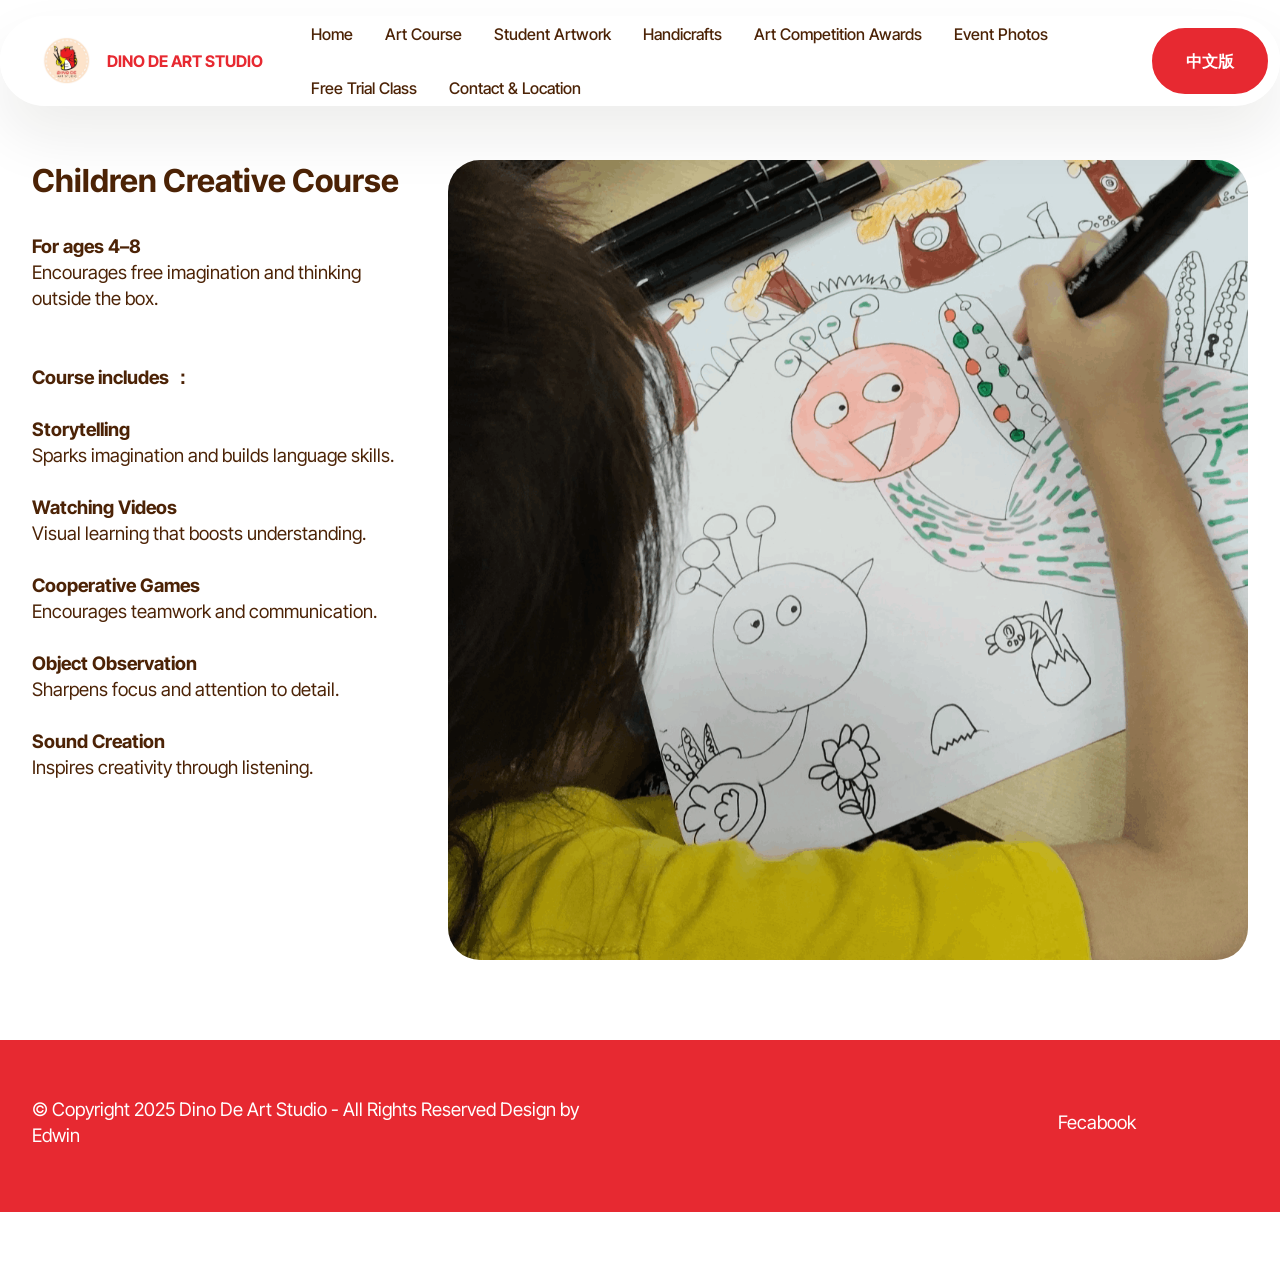
==== page2.html @ 9f0e45cb "create github pages" ====
<!DOCTYPE html>
<html  >
<head>
  <!-- Site made with Mobirise Website Builder v6.1.4, https://mobirise.com -->
  <meta charset="UTF-8">
  <meta http-equiv="X-UA-Compatible" content="IE=edge">
  <meta name="generator" content="Mobirise v6.1.4, mobirise.com">
  <meta name="viewport" content="width=device-width, initial-scale=1, minimum-scale=1">
  <link rel="shortcut icon" href="assets/images/dino-website-2.png" type="image/x-icon">
  <meta name="description" content="">
  
  
  <title>儿童创意课程</title>
  <link rel="stylesheet" href="assets/web/assets/mobirise-icons2/mobirise2.css">
  <link rel="stylesheet" href="assets/bootstrap/css/bootstrap.min.css">
  <link rel="stylesheet" href="assets/animatecss/animate.css">
  <link rel="stylesheet" href="assets/dropdown/css/style.css">
  <link rel="stylesheet" href="assets/theme/css/style.css">
  <link rel="preload" href="https://fonts.googleapis.com/css?family=Inter+Tight:100,200,300,400,500,600,700,800,900,100i,200i,300i,400i,500i,600i,700i,800i,900i&display=swap" as="style" onload="this.onload=null;this.rel='stylesheet'">
  <noscript><link rel="stylesheet" href="https://fonts.googleapis.com/css?family=Inter+Tight:100,200,300,400,500,600,700,800,900,100i,200i,300i,400i,500i,600i,700i,800i,900i&display=swap"></noscript>
  <link rel="preload" as="style" href="assets/mobirise/css/mbr-additional.css?v=9dsQhM"><link rel="stylesheet" href="assets/mobirise/css/mbr-additional.css?v=9dsQhM" type="text/css">

  
  
  
</head>
<body>
  
  <section data-bs-version="5.1" class="menu menu1 cid-uYOA0XHMTv" once="menu" id="menu01-1o">
	

	<nav class="navbar navbar-dropdown navbar-fixed-top navbar-expand-lg">
		<div class="container">
			<div class="navbar-brand">
				<span class="navbar-logo">
					<a href="https://mobiri.se">
						<img src="assets/images/dino-website-2.png" alt="Mobirise Website Builder" style="height: 3rem;">
					</a>
				</span>
				<span class="navbar-caption-wrap"><a class="navbar-caption text-primary display-4">DINO DE ART STUDIO</a></span>
			</div>
			<button class="navbar-toggler" type="button" data-toggle="collapse" data-bs-toggle="collapse" data-target="#navbarSupportedContent" data-bs-target="#navbarSupportedContent" aria-controls="navbarNavAltMarkup" aria-expanded="false" aria-label="Toggle navigation">
				<div class="hamburger">
					<span></span>
					<span></span>
					<span></span>
					<span></span>
				</div>
			</button>
			<div class="collapse navbar-collapse" id="navbarSupportedContent">
				<ul class="navbar-nav nav-dropdown" data-app-modern-menu="true"><li class="nav-item">
						<a class="nav-link link text-warning display-4" href="index.html#header01-1l" aria-expanded="false">Home</a>
					</li><li class="nav-item"><a class="nav-link link text-warning display-4" href="index.html#features04-1">Art Course</a></li><li class="nav-item"><a class="nav-link link text-warning display-4" href="page5.html#gallery05-2y">Student Artwork</a></li><li class="nav-item"><a class="nav-link link text-warning display-4" href="page6.html#gallery05-34">Handicrafts</a></li>
					<li class="nav-item">
						<a class="nav-link link text-warning display-4" href="page7.html#gallery01-3g">Art Competition Awards</a>
					</li><li class="nav-item"><a class="nav-link link text-warning display-4" href="page8.html#gallery05-3v">Event Photos</a></li><li class="nav-item"><a class="nav-link link text-warning display-4" href="index.html#image08-3z">Free Trial Class</a></li><li class="nav-item"><a class="nav-link link text-warning display-4" href="index.html#contacts03-40">Contact &amp; Location</a></li></ul>
				
				<div class="navbar-buttons mbr-section-btn"><a class="btn btn-primary display-4" href="https://edwin0119.github.io/dinodeartstudio/">中文版</a></div>
			</div>
		</div>
	</nav>
</section>

<section data-bs-version="5.1" class="image08 cid-uYZPIRUsSa" id="image08-1p">
  
  
  
  <div class="container">
    <div class="row justify-content-center">
      <div class="col-lg-4">
        <div class="col-12 col-md-12">
          <h5 class="mbr-section-title mbr-fonts-style mt-0 mb-4 display-2"><strong>Children Creative Course</strong></h5>
          <h6 class="mbr-section-subtitle mbr-fonts-style mt-0 mb-4 display-7"><strong>For ages 4–8</strong><div>
</div><div>
</div><div>Encourages free imagination and thinking outside the box.</div><br><br><div><strong>Course includes ：</strong></div><div><strong><br></strong></div><div><strong>Storytelling</strong></div><div>Sparks imagination and builds language skills.</div><div><strong><br></strong></div><div><strong>Watching Videos</strong></div><div>Visual learning that boosts understanding.</div><div><br></div><div><strong>Cooperative Games</strong></div><div>Encourages teamwork and communication.</div><div><strong><br></strong></div><div><strong>Object Observation</strong></div><div>Sharpens focus and attention to detail.</div><div><strong><br></strong></div><div><strong>Sound Creation</strong></div><div>Inspires creativity through listening.</div></h6>
          
        </div>
      </div>
      <div class="col-lg-8 side-features">
        <div class="image-wrapper mb-4">
          <img class="w-100" src="assets/images/3-1080x1080.png" alt="Mobirise Website Builder">
        </div>
      </div>
    </div>
  </div>
</section>

<section data-bs-version="5.1" class="footer2 cid-uZ02fi4xNs" once="footers" id="footer02-3x">
    

    
    

    <div class="container">
        <div class="row">
            <div class="col-12 col-lg-6 center mt-2 mb-3">
                <p class="mbr-fonts-style copyright mb-0 display-7">
                    © Copyright 2025 Dino De Art Studio - All Rights Reserved Design by Edwin</p>
            </div>
            <div class="col-12 col-lg-6 center">
                <div class="row-links mt-2 mb-3">
                    <ul class="row-links-soc">
                        
                        
                        
                        
                    <li class="row-links-soc-item mbr-fonts-style display-7">&nbsp;&nbsp;<a href="https://www.facebook.com/share/1CKaKnSpMi/" class="text-success" target="_blank">Fecabook</a></li><li class="row-links-soc-item mbr-fonts-style display-7"></li><li class="row-links-soc-item mbr-fonts-style display-7"></li><li class="row-links-soc-item mbr-fonts-style display-7"></li></ul>
                </div>
            </div>
        </div>
    </div>
</section><section class="display-7" style="padding: 0;align-items: center;justify-content: center;flex-wrap: wrap;    align-content: center;display: flex;position: relative;height: 4rem;"><a href="https://mobiri.se/4250549" style="flex: 1 1;height: 4rem;position: absolute;width: 100%;z-index: 1;"><img alt="" style="height: 4rem;" src="[data-uri]"></a><p style="margin: 0;text-align: center;" class="display-7">&#8204;</p><a style="z-index:1" href="https://mobirise.com/html-builder.html">HTML Website Generator</a></section><script src="assets/bootstrap/js/bootstrap.bundle.min.js"></script>  <script src="assets/smoothscroll/smooth-scroll.js"></script>  <script src="assets/ytplayer/index.js"></script>  <script src="assets/dropdown/js/navbar-dropdown.js"></script>  <script src="assets/theme/js/script.js"></script>  
  
  
 <div id="scrollToTop" class="scrollToTop mbr-arrow-up"><a style="text-align: center;"><i class="mbr-arrow-up-icon mbr-arrow-up-icon-cm cm-icon cm-icon-smallarrow-up"></i></a></div>
    <input name="animation" type="hidden">
  </body>
</html>
---- assets/web/assets/mobirise-icons2/mobirise2.css ----
@font-face {
  font-family: 'Moririse2';
  font-display: swap;
  src:  url('mobirise2.eot?f2bix4');
  src:  url('mobirise2.eot?f2bix4#iefix') format('embedded-opentype'),
    url('mobirise2.ttf?f2bix4') format('truetype'),
    url('mobirise2.woff?f2bix4') format('woff'),
    url('mobirise2.svg?f2bix4#mobirise2') format('svg');
  font-weight: normal;
  font-style: normal;
}

[class^="mobi-"], [class*=" mobi-"] {
  /* use !important to prevent issues with browser extensions that change fonts */
  font-family: 'Moririse2' !important;
  speak: none;
  font-style: normal;
  font-weight: normal;
  font-variant: normal;
  text-transform: none;
  line-height: 1;

  /* Better Font Rendering =========== */
  -webkit-font-smoothing: antialiased;
  -moz-osx-font-smoothing: grayscale;
}

.mobi-mbri-add-submenu:before {
  content: "\e900";
}
.mobi-mbri-alert:before {
  content: "\e901";
}
.mobi-mbri-align-center:before {
  content: "\e902";
}
.mobi-mbri-align-justify:before {
  content: "\e903";
}
.mobi-mbri-align-left:before {
  content: "\e904";
}
.mobi-mbri-align-right:before {
  content: "\e905";
}
.mobi-mbri-android:before {
  content: "\e906";
}
.mobi-mbri-apple:before {
  content: "\e907";
}
.mobi-mbri-arrow-down:before {
  content: "\e908";
}
.mobi-mbri-arrow-next:before {
  content: "\e909";
}
.mobi-mbri-arrow-prev:before {
  content: "\e90a";
}
.mobi-mbri-arrow-up:before {
  content: "\e90b";
}
.mobi-mbri-bold:before {
  content: "\e90c";
}
.mobi-mbri-bookmark:before {
  content: "\e90d";
}
.mobi-mbri-bootstrap:before {
  content: "\e90e";
}
.mobi-mbri-briefcase:before {
  content: "\e90f";
}
.mobi-mbri-browse:before {
  content: "\e910";
}
.mobi-mbri-bulleted-list:before {
  content: "\e911";
}
.mobi-mbri-calendar:before {
  content: "\e912";
}
.mobi-mbri-camera:before {
  content: "\e913";
}
.mobi-mbri-cart-add:before {
  content: "\e914";
}
.mobi-mbri-cart-full:before {
  content: "\e915";
}
.mobi-mbri-cash:before {
  content: "\e916";
}
.mobi-mbri-change-style:before {
  content: "\e917";
}
.mobi-mbri-chat:before {
  content: "\e918";
}
.mobi-mbri-clock:before {
  content: "\e919";
}
.mobi-mbri-close:before {
  content: "\e91a";
}
.mobi-mbri-cloud:before {
  content: "\e91b";
}
.mobi-mbri-code:before {
  content: "\e91c";
}
.mobi-mbri-contact-form:before {
  content: "\e91d";
}
.mobi-mbri-credit-card:before {
  content: "\e91e";
}
.mobi-mbri-cursor-click:before {
  content: "\e91f";
}
.mobi-mbri-cust-feedback:before {
  content: "\e920";
}
.mobi-mbri-database:before {
  content: "\e921";
}
.mobi-mbri-delivery:before {
  content: "\e922";
}
.mobi-mbri-desktop:before {
  content: "\e923";
}
.mobi-mbri-devices:before {
  content: "\e924";
}
.mobi-mbri-down:before {
  content: "\e925";
}
.mobi-mbri-download-2:before {
  content: "\e926";
}
.mobi-mbri-download:before {
  content: "\e927";
}
.mobi-mbri-drag-n-drop-2:before {
  content: "\e928";
}
.mobi-mbri-drag-n-drop:before {
  content: "\e929";
}
.mobi-mbri-edit-2:before {
  content: "\e92a";
}
.mobi-mbri-edit:before {
  content: "\e92b";
}
.mobi-mbri-error:before {
  content: "\e92c";
}
.mobi-mbri-extension:before {
  content: "\e92d";
}
.mobi-mbri-features:before {
  content: "\e92e";
}
.mobi-mbri-file:before {
  content: "\e92f";
}
.mobi-mbri-flag:before {
  content: "\e930";
}
.mobi-mbri-folder:before {
  content: "\e931";
}
.mobi-mbri-gift:before {
  content: "\e932";
}
.mobi-mbri-github:before {
  content: "\e933";
}
.mobi-mbri-globe-2:before {
  content: "\e934";
}
.mobi-mbri-globe:before {
  content: "\e935";
}
.mobi-mbri-growing-chart:before {
  content: "\e936";
}
.mobi-mbri-hearth:before {
  content: "\e937";
}
.mobi-mbri-help:before {
  content: "\e938";
}
.mobi-mbri-home:before {
  content: "\e939";
}
.mobi-mbri-hot-cup:before {
  content: "\e93a";
}
.mobi-mbri-idea:before {
  content: "\e93b";
}
.mobi-mbri-image-gallery:before {
  content: "\e93c";
}
.mobi-mbri-image-slider:before {
  content: "\e93d";
}
.mobi-mbri-info:before {
  content: "\e93e";
}
.mobi-mbri-italic:before {
  content: "\e93f";
}
.mobi-mbri-key:before {
  content: "\e940";
}
.mobi-mbri-laptop:before {
  content: "\e941";
}
.mobi-mbri-layers:before {
  content: "\e942";
}
.mobi-mbri-left-right:before {
  content: "\e943";
}
.mobi-mbri-left:before {
  content: "\e944";
}
.mobi-mbri-letter:before {
  content: "\e945";
}
.mobi-mbri-like:before {
  content: "\e946";
}
.mobi-mbri-link:before {
  content: "\e947";
}
.mobi-mbri-lock:before {
  content: "\e948";
}
.mobi-mbri-login:before {
  content: "\e949";
}
.mobi-mbri-logout:before {
  content: "\e94a";
}
.mobi-mbri-magic-stick:before {
  content: "\e94b";
}
.mobi-mbri-map-pin:before {
  content: "\e94c";
}
.mobi-mbri-menu:before {
  content: "\e94d";
}
.mobi-mbri-mobile-2:before {
  content: "\e94e";
}
.mobi-mbri-mobile-horizontal:before {
  content: "\e94f";
}
.mobi-mbri-mobile:before {
  content: "\e950";
}
.mobi-mbri-mobirise:before {
  content: "\e951";
}
.mobi-mbri-more-horizontal:before {
  content: "\e952";
}
.mobi-mbri-more-vertical:before {
  content: "\e953";
}
.mobi-mbri-music:before {
  content: "\e954";
}
.mobi-mbri-new-file:before {
  content: "\e955";
}
.mobi-mbri-numbered-list:before {
  content: "\e956";
}
.mobi-mbri-opened-folder:before {
  content: "\e957";
}
.mobi-mbri-pages:before {
  content: "\e958";
}
.mobi-mbri-paper-plane:before {
  content: "\e959";
}
.mobi-mbri-paperclip:before {
  content: "\e95a";
}
.mobi-mbri-phone:before {
  content: "\e95b";
}
.mobi-mbri-photo:before {
  content: "\e95c";
}
.mobi-mbri-photos:before {
  content: "\e95d";
}
.mobi-mbri-pin:before {
  content: "\e95e";
}
.mobi-mbri-play:before {
  content: "\e95f";
}
.mobi-mbri-plus:before {
  content: "\e960";
}
.mobi-mbri-preview:before {
  content: "\e961";
}
.mobi-mbri-print:before {
  content: "\e962";
}
.mobi-mbri-protect:before {
  content: "\e963";
}
.mobi-mbri-question:before {
  content: "\e964";
}
.mobi-mbri-quote-left:before {
  content: "\e965";
}
.mobi-mbri-quote-right:before {
  content: "\e966";
}
.mobi-mbri-redo:before {
  content: "\e967";
}
.mobi-mbri-refresh:before {
  content: "\e968";
}
.mobi-mbri-responsive-2:before {
  content: "\e969";
}
.mobi-mbri-responsive:before {
  content: "\e96a";
}
.mobi-mbri-right:before {
  content: "\e96b";
}
.mobi-mbri-rocket:before {
  content: "\e96c";
}
.mobi-mbri-sad-face:before {
  content: "\e96d";
}
.mobi-mbri-sale:before {
  content: "\e96e";
}
.mobi-mbri-save:before {
  content: "\e96f";
}
.mobi-mbri-search:before {
  content: "\e970";
}
.mobi-mbri-setting-2:before {
  content: "\e971";
}
.mobi-mbri-setting-3:before {
  content: "\e972";
}
.mobi-mbri-setting:before {
  content: "\e973";
}
.mobi-mbri-share:before {
  content: "\e974";
}
.mobi-mbri-shopping-bag:before {
  content: "\e975";
}
.mobi-mbri-shopping-basket:before {
  content: "\e976";
}
.mobi-mbri-shopping-cart:before {
  content: "\e977";
}
.mobi-mbri-sites:before {
  content: "\e978";
}
.mobi-mbri-smile-face:before {
  content: "\e979";
}
.mobi-mbri-speed:before {
  content: "\e97a";
}
.mobi-mbri-star:before {
  content: "\e97b";
}
.mobi-mbri-success:before {
  content: "\e97c";
}
.mobi-mbri-sun:before {
  content: "\e97d";
}
.mobi-mbri-sun2:before {
  content: "\e97e";
}
.mobi-mbri-tablet-vertical:before {
  content: "\e97f";
}
.mobi-mbri-tablet:before {
  content: "\e980";
}
.mobi-mbri-target:before {
  content: "\e981";
}
.mobi-mbri-timer:before {
  content: "\e982";
}
.mobi-mbri-to-ftp:before {
  content: "\e983";
}
.mobi-mbri-to-local-drive:before {
  content: "\e984";
}
.mobi-mbri-touch-swipe:before {
  content: "\e985";
}
.mobi-mbri-touch:before {
  content: "\e986";
}
.mobi-mbri-trash:before {
  content: "\e987";
}
.mobi-mbri-underline:before {
  content: "\e988";
}
.mobi-mbri-undo:before {
  content: "\e989";
}
.mobi-mbri-unlink:before {
  content: "\e98a";
}
.mobi-mbri-unlock:before {
  content: "\e98b";
}
.mobi-mbri-up-down:before {
  content: "\e98c";
}
.mobi-mbri-up:before {
  content: "\e98d";
}
.mobi-mbri-update:before {
  content: "\e98e";
}
.mobi-mbri-upload-2:before {
  content: "\e98f";
}
.mobi-mbri-upload:before {
  content: "\e990";
}
.mobi-mbri-user-2:before {
  content: "\e991";
}
.mobi-mbri-user:before {
  content: "\e992";
}
.mobi-mbri-users:before {
  content: "\e993";
}
.mobi-mbri-video-play:before {
  content: "\e994";
}
.mobi-mbri-video:before {
  content: "\e995";
}
.mobi-mbri-watch:before {
  content: "\e996";
}
.mobi-mbri-website-theme-2:before {
  content: "\e997";
}
.mobi-mbri-website-theme:before {
  content: "\e998";
}
.mobi-mbri-wifi:before {
  content: "\e999";
}
.mobi-mbri-windows:before {
  content: "\e99a";
}
.mobi-mbri-zoom-in:before {
  content: "\e99b";
}
.mobi-mbri-zoom-out:before {
  content: "\e99c";
}
---- assets/dropdown/css/style.css ----
.navbar-dropdown {
  left: 0;
  padding: 0;
  position: absolute;
  right: 0;
  top: 0;
  transition: all 0.45s ease;
  z-index: 1030;
  background: #282828; }
  .navbar-dropdown .navbar-logo {
    margin-right: 0.8rem;
    transition: margin 0.3s ease-in-out;
    vertical-align: middle; }
    .navbar-dropdown .navbar-logo img {
      height: 3.125rem;
      transition: all 0.3s ease-in-out; }
    .navbar-dropdown .navbar-logo.mbr-iconfont {
      font-size: 3.125rem;
      line-height: 3.125rem; }
  .navbar-dropdown .navbar-caption {
    font-weight: 700;
    white-space: normal;
    vertical-align: -4px;
    line-height: 3.125rem !important; }
    .navbar-dropdown .navbar-caption, .navbar-dropdown .navbar-caption:hover {
      color: inherit;
      text-decoration: none; }
  .navbar-dropdown .mbr-iconfont + .navbar-caption {
    vertical-align: -1px; }
  .navbar-dropdown.navbar-fixed-top {
    position: fixed; }
  .navbar-dropdown .navbar-brand span {
    vertical-align: -4px; }
  .navbar-dropdown.bg-color.transparent {
    background: none; }
  .navbar-dropdown.navbar-short .navbar-brand {
    padding: 0.625rem 0; }
    .navbar-dropdown.navbar-short .navbar-brand span {
      vertical-align: -1px; }
  .navbar-dropdown.navbar-short .navbar-caption {
    line-height: 2.375rem !important;
    vertical-align: -2px; }
  .navbar-dropdown.navbar-short .navbar-logo {
    margin-right: 0.5rem; }
    .navbar-dropdown.navbar-short .navbar-logo img {
      height: 2.375rem; }
    .navbar-dropdown.navbar-short .navbar-logo.mbr-iconfont {
      font-size: 2.375rem;
      line-height: 2.375rem; }
  .navbar-dropdown.navbar-short .mbr-table-cell {
    height: 3.625rem; }
  .navbar-dropdown .navbar-close {
    left: 0.6875rem;
    position: fixed;
    top: 0.75rem;
    z-index: 1000; }
  .navbar-dropdown .hamburger-icon {
    content: "";
    display: inline-block;
    vertical-align: middle;
    width: 16px;
    -webkit-box-shadow: 0 -6px 0 1px #282828,0 0 0 1px #282828,0 6px 0 1px #282828;
    -moz-box-shadow: 0 -6px 0 1px #282828,0 0 0 1px #282828,0 6px 0 1px #282828;
    box-shadow: 0 -6px 0 1px #282828,0 0 0 1px #282828,0 6px 0 1px #282828; }

.dropdown-menu .dropdown-toggle[data-toggle="dropdown-submenu"]::after {
  border-bottom: 0.35em solid transparent;
  border-left: 0.35em solid;
  border-right: 0;
  border-top: 0.35em solid transparent;
  margin-left: 0.3rem; }

.dropdown-menu .dropdown-item:focus {
  outline: 0; }

.nav-dropdown {
  font-size: 0.75rem;
  font-weight: 500;
  height: auto !important; }
  .nav-dropdown .nav-btn {
    padding-left: 1rem; }
  .nav-dropdown .link {
    margin: .667em 1.667em;
    font-weight: 500;
    padding: 0;
    transition: color .2s ease-in-out; }
    .nav-dropdown .link.dropdown-toggle {
      margin-right: 2.583em; }
      .nav-dropdown .link.dropdown-toggle::after {
        margin-left: .25rem;
        border-top: 0.35em solid;
        border-right: 0.35em solid transparent;
        border-left: 0.35em solid transparent;
        border-bottom: 0; }
      .nav-dropdown .link.dropdown-toggle[aria-expanded="true"] {
        margin: 0;
        padding: 0.667em 3.263em  0.667em 1.667em; }
  .nav-dropdown .link::after,
  .nav-dropdown .dropdown-item::after {
    color: inherit; }
  .nav-dropdown .btn {
    font-size: 0.75rem;
    font-weight: 700;
    letter-spacing: 0;
    margin-bottom: 0;
    padding-left: 1.25rem;
    padding-right: 1.25rem; }
  .nav-dropdown .dropdown-menu {
    border-radius: 0;
    border: 0;
    left: 0;
    margin: 0;
    padding-bottom: 1.25rem;
    padding-top: 1.25rem;
    position: relative; }
  .nav-dropdown .dropdown-submenu {
    margin-left: 0.125rem;
    top: 0; }
  .nav-dropdown .dropdown-item {
    font-weight: 500;
    line-height: 2;
    padding: 0.3846em 4.615em 0.3846em 1.5385em;
    position: relative;
    transition: color .2s ease-in-out, background-color .2s ease-in-out; }
    .nav-dropdown .dropdown-item::after {
      margin-top: -0.3077em;
      position: absolute;
      right: 1.1538em;
      top: 50%; }
    .nav-dropdown .dropdown-item:focus, .nav-dropdown .dropdown-item:hover {
      background: none; }

@media (max-width: 767px) {
  .nav-dropdown.navbar-toggleable-sm {
    bottom: 0;
    display: none;
    left: 0;
    overflow-x: hidden;
    position: fixed;
    top: 0;
    transform: translateX(-100%);
    -ms-transform: translateX(-100%);
    -webkit-transform: translateX(-100%);
    width: 18.75rem;
    z-index: 999; } }
.nav-dropdown.navbar-toggleable-xl {
  bottom: 0;
  display: none;
  left: 0;
  overflow-x: hidden;
  position: fixed;
  top: 0;
  transform: translateX(-100%);
  -ms-transform: translateX(-100%);
  -webkit-transform: translateX(-100%);
  width: 18.75rem;
  z-index: 999; }

.nav-dropdown-sm {
  display: block !important;
  overflow-x: hidden;
  overflow: auto;
  padding-top: 3.875rem; }
  .nav-dropdown-sm::after {
    content: "";
    display: block;
    height: 3rem;
    width: 100%; }
  .nav-dropdown-sm.collapse.in ~ .navbar-close {
    display: block !important; }
  .nav-dropdown-sm.collapsing, .nav-dropdown-sm.collapse.in {
    transform: translateX(0);
    -ms-transform: translateX(0);
    -webkit-transform: translateX(0);
    transition: all 0.25s ease-out;
    -webkit-transition: all 0.25s ease-out;
    background: #282828; }
  .nav-dropdown-sm.collapsing[aria-expanded="false"] {
    transform: translateX(-100%);
    -ms-transform: translateX(-100%);
    -webkit-transform: translateX(-100%); }
  .nav-dropdown-sm .nav-item {
    display: block;
    margin-left: 0 !important;
    padding-left: 0; }
  .nav-dropdown-sm .link,
  .nav-dropdown-sm .dropdown-item {
    border-top: 1px dotted rgba(255, 255, 255, 0.1);
    font-size: 0.8125rem;
    line-height: 1.6;
    margin: 0 !important;
    padding: 0.875rem 2.4rem 0.875rem 1.5625rem !important;
    position: relative;
    white-space: normal; }
    .nav-dropdown-sm .link:focus, .nav-dropdown-sm .link:hover,
    .nav-dropdown-sm .dropdown-item:focus,
    .nav-dropdown-sm .dropdown-item:hover {
      background: rgba(0, 0, 0, 0.2) !important;
      color: #c0a375; }
  .nav-dropdown-sm .nav-btn {
    position: relative;
    padding: 1.5625rem 1.5625rem 0 1.5625rem; }
    .nav-dropdown-sm .nav-btn::before {
      border-top: 1px dotted rgba(255, 255, 255, 0.1);
      content: "";
      left: 0;
      position: absolute;
      top: 0;
      width: 100%; }
    .nav-dropdown-sm .nav-btn + .nav-btn {
      padding-top: 0.625rem; }
      .nav-dropdown-sm .nav-btn + .nav-btn::before {
        display: none; }
  .nav-dropdown-sm .btn {
    padding: 0.625rem 0; }
  .nav-dropdown-sm .dropdown-toggle[data-toggle="dropdown-submenu"]::after {
    margin-left: .25rem;
    border-top: 0.35em solid;
    border-right: 0.35em solid transparent;
    border-left: 0.35em solid transparent;
    border-bottom: 0; }
  .nav-dropdown-sm .dropdown-toggle[data-toggle="dropdown-submenu"][aria-expanded="true"]::after {
    border-top: 0;
    border-right: 0.35em solid transparent;
    border-left: 0.35em solid transparent;
    border-bottom: 0.35em solid; }
  .nav-dropdown-sm .dropdown-menu {
    margin: 0;
    padding: 0;
    position: relative;
    top: 0;
    left: 0;
    width: 100%;
    border: 0;
    float: none;
    border-radius: 0;
    background: none; }
  .nav-dropdown-sm .dropdown-submenu {
    left: 100%;
    margin-left: 0.125rem;
    margin-top: -1.25rem;
    top: 0; }

.navbar-toggleable-sm .nav-dropdown .dropdown-menu {
  position: absolute; }

.navbar-toggleable-sm .nav-dropdown .dropdown-submenu {
  left: 100%;
  margin-left: 0.125rem;
  margin-top: -1.25rem;
  top: 0; }

.navbar-toggleable-sm.opened .nav-dropdown .dropdown-menu {
  position: relative; }

.navbar-toggleable-sm.opened .nav-dropdown .dropdown-submenu {
  left: 0;
  margin-left: 00rem;
  margin-top: 0rem;
  top: 0; }

.is-builder .nav-dropdown.collapsing {
  transition: none !important; }
---- assets/theme/css/style.css ----
@charset "UTF-8";
section {
  background-color: #ffffff;
}

body {
  font-style: normal;
  line-height: 1.5;
  font-weight: 400;
  color: #232323;
  position: relative;
}

button {
  background-color: transparent;
  border-color: transparent;
}

.embla__button,
.carousel-control {
  background-color: #edefea !important;
  opacity: 0.8 !important;
  color: #464845 !important;
  border-color: #edefea !important;
}

.carousel .close,
.modalWindow .close {
  background-color: #edefea !important;
  color: #464845 !important;
  border-color: #edefea !important;
  opacity: 0.8 !important;
}

.carousel .close:hover,
.modalWindow .close:hover {
  opacity: 1 !important;
}

.carousel-indicators li {
  background-color: #edefea !important;
  border: 2px solid #464845 !important;
}

.carousel-indicators li:hover,
.carousel-indicators li:active {
  opacity: 0.8 !important;
}

.embla__button:hover,
.carousel-control:hover {
  background-color: #edefea !important;
  opacity: 1 !important;
}

.modalWindow-video-container {
  height: 80%;
}

section,
.container,
.container-fluid {
  position: relative;
  word-wrap: break-word;
}

a.mbr-iconfont:hover {
  text-decoration: none;
}

.article .lead p,
.article .lead ul,
.article .lead ol,
.article .lead pre,
.article .lead blockquote {
  margin-bottom: 0;
}

a {
  font-style: normal;
  font-weight: 400;
  cursor: pointer;
}
a, a:hover {
  text-decoration: none;
}

.mbr-section-title {
  font-style: normal;
  line-height: 1.3;
}

.mbr-section-subtitle {
  line-height: 1.3;
}

.mbr-text {
  font-style: normal;
  line-height: 1.7;
}

h1,
h2,
h3,
h4,
h5,
h6,
.display-1,
.display-2,
.display-4,
.display-5,
.display-7,
span,
p,
a {
  line-height: 1;
  word-break: break-word;
  word-wrap: break-word;
  font-weight: 400;
}

b,
strong {
  font-weight: bold;
}

input:-webkit-autofill, input:-webkit-autofill:hover, input:-webkit-autofill:focus, input:-webkit-autofill:active {
  transition-delay: 9999s;
  -webkit-transition-property: background-color, color;
  transition-property: background-color, color;
}

textarea[type=hidden] {
  display: none;
}

section {
  background-position: 50% 50%;
  background-repeat: no-repeat;
  background-size: cover;
}
section .mbr-background-video,
section .mbr-background-video-preview {
  position: absolute;
  bottom: 0;
  left: 0;
  right: 0;
  top: 0;
}

.hidden {
  visibility: hidden;
}

.mbr-z-index20 {
  z-index: 20;
}

/*! Base colors */
.mbr-white {
  color: #ffffff;
}

.mbr-black {
  color: #111111;
}

.mbr-bg-white {
  background-color: #ffffff;
}

.mbr-bg-black {
  background-color: #000000;
}

/*! Text-aligns */
.align-left {
  text-align: left;
}

.align-center {
  text-align: center;
}

.align-right {
  text-align: right;
}

/*! Font-weight  */
.mbr-light {
  font-weight: 300;
}

.mbr-regular {
  font-weight: 400;
}

.mbr-semibold {
  font-weight: 500;
}

.mbr-bold {
  font-weight: 700;
}

/*! Media  */
.media-content {
  flex-basis: 100%;
}

.media-container-row {
  display: flex;
  flex-direction: row;
  flex-wrap: wrap;
  justify-content: center;
  align-content: center;
  align-items: start;
}
.media-container-row .media-size-item {
  width: 400px;
}

.media-container-column {
  display: flex;
  flex-direction: column;
  flex-wrap: wrap;
  justify-content: center;
  align-content: center;
  align-items: stretch;
}
.media-container-column > * {
  width: 100%;
}

@media (min-width: 992px) {
  .media-container-row {
    flex-wrap: nowrap;
  }
}
figure {
  margin-bottom: 0;
  overflow: hidden;
}

figure[mbr-media-size] {
  transition: width 0.1s;
}

img,
iframe {
  display: block;
  width: 100%;
}

.card {
  background-color: transparent;
  border: none;
}

.card-box {
  width: 100%;
}

.card-img {
  text-align: center;
  flex-shrink: 0;
  -webkit-flex-shrink: 0;
}

.media {
  max-width: 100%;
  margin: 0 auto;
}

.mbr-figure {
  align-self: center;
}

.media-container > div {
  max-width: 100%;
}

.mbr-figure img,
.card-img img {
  width: 100%;
}

@media (max-width: 991px) {
  .media-size-item {
    width: auto !important;
  }
  .media {
    width: auto;
  }
  .mbr-figure {
    width: 100% !important;
  }
}
/*! Buttons */
.mbr-section-btn {
  margin-left: -0.6rem;
  margin-right: -0.6rem;
  font-size: 0;
}

.btn {
  font-weight: 600;
  border-width: 1px;
  font-style: normal;
  margin: 0.6rem 0.6rem;
  white-space: normal;
  transition: all 0.2s ease-in-out;
  display: inline-flex;
  align-items: center;
  justify-content: center;
  word-break: break-word;
}

.btn-sm {
  font-weight: 600;
  letter-spacing: 0px;
  transition: all 0.3s ease-in-out;
}

.btn-md {
  font-weight: 600;
  letter-spacing: 0px;
  transition: all 0.3s ease-in-out;
}

.btn-lg {
  font-weight: 600;
  letter-spacing: 0px;
  transition: all 0.3s ease-in-out;
}

.btn-form {
  margin: 0;
}
.btn-form:hover {
  cursor: pointer;
}

nav .mbr-section-btn {
  margin-left: 0rem;
  margin-right: 0rem;
}

/*! Btn icon margin */
.btn .mbr-iconfont,
.btn.btn-sm .mbr-iconfont {
  order: 1;
  cursor: pointer;
  margin-left: 0.5rem;
  vertical-align: sub;
}

.btn.btn-md .mbr-iconfont,
.btn.btn-md .mbr-iconfont {
  margin-left: 0.8rem;
}

.mbr-regular {
  font-weight: 400;
}

.mbr-semibold {
  font-weight: 500;
}

.mbr-bold {
  font-weight: 700;
}

[type=submit] {
  -webkit-appearance: none;
}

/*! Full-screen */
.mbr-fullscreen .mbr-overlay {
  min-height: 100vh;
}

.mbr-fullscreen {
  display: flex;
  display: -moz-flex;
  display: -ms-flex;
  display: -o-flex;
  align-items: center;
  min-height: 100vh;
  padding-top: 3rem;
  padding-bottom: 3rem;
}

/*! Map */
.map {
  height: 25rem;
  position: relative;
}
.map iframe {
  width: 100%;
  height: 100%;
}

/*! Scroll to top arrow */
.mbr-arrow-up {
  bottom: 25px;
  right: 90px;
  position: fixed;
  text-align: right;
  z-index: 5000;
  color: #ffffff;
  font-size: 22px;
}

.mbr-arrow-up a {
  background: rgba(0, 0, 0, 0.2);
  border-radius: 50%;
  color: #fff;
  display: inline-block;
  height: 60px;
  width: 60px;
  border: 2px solid #fff;
  outline-style: none !important;
  position: relative;
  text-decoration: none;
  transition: all 0.3s ease-in-out;
  cursor: pointer;
  text-align: center;
}
.mbr-arrow-up a:hover {
  background-color: rgba(0, 0, 0, 0.4);
}
.mbr-arrow-up a i {
  line-height: 60px;
}

.mbr-arrow-up-icon {
  display: block;
  color: #fff;
}

.mbr-arrow-up-icon::before {
  content: "›";
  display: inline-block;
  font-family: serif;
  font-size: 22px;
  line-height: 1;
  font-style: normal;
  position: relative;
  top: 6px;
  left: -4px;
  transform: rotate(-90deg);
}

/*! Arrow Down */
.mbr-arrow {
  position: absolute;
  bottom: 45px;
  left: 50%;
  width: 60px;
  height: 60px;
  cursor: pointer;
  background-color: rgba(80, 80, 80, 0.5);
  border-radius: 50%;
  transform: translateX(-50%);
}
@media (max-width: 767px) {
  .mbr-arrow {
    display: none;
  }
}
.mbr-arrow > a {
  display: inline-block;
  text-decoration: none;
  outline-style: none;
  animation: arrowdown 1.7s ease-in-out infinite;
  color: #ffffff;
}
.mbr-arrow > a > i {
  position: absolute;
  top: -2px;
  left: 15px;
  font-size: 2rem;
}

#scrollToTop a i::before {
  content: "";
  position: absolute;
  display: block;
  border-bottom: 2.5px solid #fff;
  border-left: 2.5px solid #fff;
  width: 27.8%;
  height: 27.8%;
  left: 50%;
  top: 51%;
  transform: translateY(-30%) translateX(-50%) rotate(135deg);
}

@keyframes arrowdown {
  0% {
    transform: translateY(0px);
  }
  50% {
    transform: translateY(-5px);
  }
  100% {
    transform: translateY(0px);
  }
}
@media (max-width: 500px) {
  .mbr-arrow-up {
    left: 0;
    right: 0;
    text-align: center;
  }
}
/*Gradients animation*/
@keyframes gradient-animation {
  from {
    background-position: 0% 100%;
    animation-timing-function: ease-in-out;
  }
  to {
    background-position: 100% 0%;
    animation-timing-function: ease-in-out;
  }
}
.bg-gradient {
  background-size: 200% 200%;
  animation: gradient-animation 5s infinite alternate;
  -webkit-animation: gradient-animation 5s infinite alternate;
}

.menu .navbar-brand {
  display: -webkit-flex;
}
.menu .navbar-brand span {
  display: flex;
  display: -webkit-flex;
}
.menu .navbar-brand .navbar-caption-wrap {
  display: -webkit-flex;
}
.menu .navbar-brand .navbar-logo img {
  display: -webkit-flex;
  width: auto;
}
@media (min-width: 768px) and (max-width: 991px) {
  .menu .navbar-toggleable-sm .navbar-nav {
    display: -ms-flexbox;
  }
}
@media (max-width: 991px) {
  .menu .navbar-collapse {
    max-height: 93.5vh;
  }
  .menu .navbar-collapse.show {
    overflow: auto;
  }
}
@media (min-width: 992px) {
  .menu .navbar-nav.nav-dropdown {
    display: -webkit-flex;
  }
  .menu .navbar-toggleable-sm .navbar-collapse {
    display: -webkit-flex !important;
  }
  .menu .collapsed .navbar-collapse {
    max-height: 93.5vh;
  }
  .menu .collapsed .navbar-collapse.show {
    overflow: auto;
  }
}
@media (max-width: 767px) {
  .menu .navbar-collapse {
    max-height: 80vh;
  }
}

.nav-link .mbr-iconfont {
  margin-right: 0.5rem;
}

.navbar {
  display: -webkit-flex;
  -webkit-flex-wrap: wrap;
  -webkit-align-items: center;
  -webkit-justify-content: space-between;
}

.navbar-collapse {
  -webkit-flex-basis: 100%;
  -webkit-flex-grow: 1;
  -webkit-align-items: center;
}

.nav-dropdown .link {
  padding: 0.667em 1.667em !important;
  margin: 0 !important;
}

.nav {
  display: -webkit-flex;
  -webkit-flex-wrap: wrap;
}

.row {
  display: -webkit-flex;
  -webkit-flex-wrap: wrap;
}

.justify-content-center {
  -webkit-justify-content: center;
}

.form-inline {
  display: -webkit-flex;
}

.card-wrapper {
  -webkit-flex: 1;
}

.carousel-control {
  z-index: 10;
  display: -webkit-flex;
}

.carousel-controls {
  display: -webkit-flex;
}

.media {
  display: -webkit-flex;
}

.form-group:focus {
  outline: none;
}

.jq-selectbox__select {
  padding: 7px 0;
  position: relative;
}

.jq-selectbox__dropdown {
  overflow: hidden;
  border-radius: 10px;
  position: absolute;
  top: 100%;
  left: 0 !important;
  width: 100% !important;
}

.jq-selectbox__trigger-arrow {
  right: 0;
  transform: translateY(-50%);
}

.jq-selectbox li {
  padding: 1.07em 0.5em;
}

input[type=range] {
  padding-left: 0 !important;
  padding-right: 0 !important;
}

.modal-dialog,
.modal-content {
  height: 100%;
}

.modal-dialog .carousel-inner {
  height: calc(100vh - 1.75rem);
}
@media (max-width: 575px) {
  .modal-dialog .carousel-inner {
    height: calc(100vh - 1rem);
  }
}

.carousel-item {
  text-align: center;
}

.carousel-item img {
  margin: auto;
}

.navbar-toggler {
  align-self: flex-start;
  padding: 0.25rem 0.75rem;
  font-size: 1.25rem;
  line-height: 1;
  background: transparent;
  border: 1px solid transparent;
  border-radius: 0.25rem;
}

.navbar-toggler:focus,
.navbar-toggler:hover {
  text-decoration: none;
  box-shadow: none;
}

.navbar-toggler-icon {
  display: inline-block;
  width: 1.5em;
  height: 1.5em;
  vertical-align: middle;
  content: "";
  background: no-repeat center center;
  background-size: 100% 100%;
}

.navbar-toggler-left {
  position: absolute;
  left: 1rem;
}

.navbar-toggler-right {
  position: absolute;
  right: 1rem;
}

.card-img {
  width: auto;
}

.menu .navbar.collapsed:not(.beta-menu) {
  flex-direction: column;
}

.carousel-item.active,
.carousel-item-next,
.carousel-item-prev {
  display: flex;
}

.note-air-layout .dropup .dropdown-menu,
.note-air-layout .navbar-fixed-bottom .dropdown .dropdown-menu {
  bottom: initial !important;
}

html,
body {
  height: auto;
  min-height: 100vh;
}

.dropup .dropdown-toggle::after {
  display: none;
}

.form-asterisk {
  font-family: initial;
  position: absolute;
  top: -2px;
  font-weight: normal;
}

.form-control-label {
  position: relative;
  cursor: pointer;
  margin-bottom: 0.357em;
  padding: 0;
}

.alert {
  color: #ffffff;
  border-radius: 0;
  border: 0;
  font-size: 1.1rem;
  line-height: 1.5;
  margin-bottom: 1.875rem;
  padding: 1.25rem;
  position: relative;
  text-align: center;
}
.alert.alert-form::after {
  background-color: inherit;
  bottom: -7px;
  content: "";
  display: block;
  height: 14px;
  left: 50%;
  margin-left: -7px;
  position: absolute;
  transform: rotate(45deg);
  width: 14px;
}

.form-control {
  background-color: #ffffff;
  background-clip: border-box;
  color: #232323;
  line-height: 1rem !important;
  height: auto;
  padding: 1.2rem 2rem;
  transition: border-color 0.25s ease 0s;
  border: 1px solid transparent !important;
  border-radius: 4px;
  box-shadow: rgba(0, 0, 0, 0.07) 0px 1px 1px 0px, rgba(0, 0, 0, 0.07) 0px 1px 3px 0px, rgba(0, 0, 0, 0.03) 0px 0px 0px 1px;
}
.form-active .form-control:invalid {
  border-color: red;
}

.row > * {
  padding-right: 1rem;
  padding-left: 1rem;
}

form .row {
  margin-left: -0.6rem;
  margin-right: -0.6rem;
}
form .row [class*=col] {
  padding-left: 0.6rem;
  padding-right: 0.6rem;
}

form .mbr-section-btn {
  padding-left: 0.6rem;
  padding-right: 0.6rem;
}

form .form-check-input {
  margin-top: 0.5;
}

textarea.form-control {
  line-height: 1.5rem !important;
}

.form-group {
  margin-bottom: 1.2rem;
}

.form-control,
form .btn {
  min-height: 48px;
}

.gdpr-block label span.textGDPR input[name=gdpr] {
  top: 7px;
}

.form-control:focus {
  box-shadow: none;
}

:focus {
  outline: none;
}

.mbr-overlay {
  background-color: #000;
  bottom: 0;
  left: 0;
  opacity: 0.5;
  position: absolute;
  right: 0;
  top: 0;
  z-index: 0;
  pointer-events: none;
}

blockquote {
  font-style: italic;
  padding: 3rem;
  font-size: 1.09rem;
  position: relative;
  border-left: 3px solid;
}

ul,
ol,
pre,
blockquote {
  margin-bottom: 2.3125rem;
}

.mt-4 {
  margin-top: 2rem !important;
}

.mb-4 {
  margin-bottom: 2rem !important;
}

.container,
.container-fluid {
  padding-left: 16px;
  padding-right: 16px;
}

.row {
  margin-left: -16px;
  margin-right: -16px;
}
.row > [class*=col] {
  padding-left: 16px;
  padding-right: 16px;
}

@media (min-width: 992px) {
  .container-fluid {
    padding-left: 32px;
    padding-right: 32px;
  }
}
@media (max-width: 991px) {
  .mbr-container {
    padding-left: 16px;
    padding-right: 16px;
  }
}
.app-video-wrapper > img {
  opacity: 1;
}

.app-video-wrapper {
  background: transparent;
}

.item {
  position: relative;
}

.dropdown-menu .dropdown-menu {
  left: 100%;
}

.dropdown-item + .dropdown-menu {
  display: none;
}

.dropdown-item:hover + .dropdown-menu,
.dropdown-menu:hover {
  display: block;
}

@media (min-aspect-ratio: 16/9) {
  .mbr-video-foreground {
    height: 300% !important;
    top: -100% !important;
  }
}
@media (max-aspect-ratio: 16/9) {
  .mbr-video-foreground {
    width: 300% !important;
    left: -100% !important;
  }
}.engine {
	position: absolute;
	text-indent: -2400px;
	text-align: center;
	padding: 0;
	top: 0;
	left: -2400px;
}
---- assets/mobirise/css/mbr-additional.css ----
.btn {
  border-width: 2px;
}
img,
.card-wrap,
.card-wrapper,
.video-wrapper,
.mbr-figure iframe,
.google-map iframe,
.slide-content,
.plan,
.card,
.item-wrapper {
  border-radius: 2rem !important;
}
.video-wrapper {
  overflow: hidden;
}
body {
  font-family: Inter Tight;
}
.display-1 {
  font-family: 'Inter Tight', sans-serif;
  font-size: 3rem;
  line-height: 1;
}
.display-1 > .mbr-iconfont {
  font-size: 3.75rem;
}
.display-2 {
  font-family: 'Inter Tight', sans-serif;
  font-size: 2.2rem;
  line-height: 1;
}
.display-2 > .mbr-iconfont {
  font-size: 2.75rem;
}
.display-4 {
  font-family: 'Inter Tight', sans-serif;
  font-size: 1rem;
  line-height: 1.5;
}
.display-4 > .mbr-iconfont {
  font-size: 1.25rem;
}
.display-5 {
  font-family: 'Inter Tight', sans-serif;
  font-size: 1.5rem;
  line-height: 1.5;
}
.display-5 > .mbr-iconfont {
  font-size: 1.875rem;
}
.display-7 {
  font-family: 'Inter Tight', sans-serif;
  font-size: 1.2rem;
  line-height: 1.3;
}
.display-7 > .mbr-iconfont {
  font-size: 1.5rem;
}
/* ---- Fluid typography for mobile devices ---- */
/* 1.4 - font scale ratio ( bootstrap == 1.42857 ) */
/* 100vw - current viewport width */
/* (48 - 20)  48 == 48rem == 768px, 20 == 20rem == 320px(minimal supported viewport) */
/* 0.65 - min scale variable, may vary */
@media (max-width: 992px) {
  .display-1 {
    font-size: 2.4rem;
  }
}
@media (max-width: 768px) {
  .display-1 {
    font-size: 2.1rem;
    font-size: calc( 1.7rem + (3 - 1.7) * ((100vw - 20rem) / (48 - 20)));
    line-height: calc( 1.1 * (1.7rem + (3 - 1.7) * ((100vw - 20rem) / (48 - 20))));
  }
  .display-2 {
    font-size: 1.76rem;
    font-size: calc( 1.42rem + (2.2 - 1.42) * ((100vw - 20rem) / (48 - 20)));
    line-height: calc( 1.3 * (1.42rem + (2.2 - 1.42) * ((100vw - 20rem) / (48 - 20))));
  }
  .display-4 {
    font-size: 0.8rem;
    font-size: calc( 1rem + (1 - 1) * ((100vw - 20rem) / (48 - 20)));
    line-height: calc( 1.4 * (1rem + (1 - 1) * ((100vw - 20rem) / (48 - 20))));
  }
  .display-5 {
    font-size: 1.2rem;
    font-size: calc( 1.175rem + (1.5 - 1.175) * ((100vw - 20rem) / (48 - 20)));
    line-height: calc( 1.4 * (1.175rem + (1.5 - 1.175) * ((100vw - 20rem) / (48 - 20))));
  }
  .display-7 {
    font-size: 0.96rem;
    font-size: calc( 1.07rem + (1.2 - 1.07) * ((100vw - 20rem) / (48 - 20)));
    line-height: calc( 1.4 * (1.07rem + (1.2 - 1.07) * ((100vw - 20rem) / (48 - 20))));
  }
}
@media (min-width: 992px) and (max-width: 1400px) {
  .display-1 {
    font-size: 2.1rem;
    font-size: calc( 1.7rem + (3 - 1.7) * ((100vw - 62rem) / (87 - 62)));
    line-height: calc( 1.1 * (1.7rem + (3 - 1.7) * ((100vw - 62rem) / (87 - 62))));
  }
  .display-2 {
    font-size: 1.76rem;
    font-size: calc( 1.42rem + (2.2 - 1.42) * ((100vw - 62rem) / (87 - 62)));
    line-height: calc( 1.3 * (1.42rem + (2.2 - 1.42) * ((100vw - 62rem) / (87 - 62))));
  }
  .display-4 {
    font-size: 0.8rem;
    font-size: calc( 1rem + (1 - 1) * ((100vw - 62rem) / (87 - 62)));
    line-height: calc( 1.4 * (1rem + (1 - 1) * ((100vw - 62rem) / (87 - 62))));
  }
  .display-5 {
    font-size: 1.2rem;
    font-size: calc( 1.175rem + (1.5 - 1.175) * ((100vw - 62rem) / (87 - 62)));
    line-height: calc( 1.4 * (1.175rem + (1.5 - 1.175) * ((100vw - 62rem) / (87 - 62))));
  }
  .display-7 {
    font-size: 0.96rem;
    font-size: calc( 1.07rem + (1.2 - 1.07) * ((100vw - 62rem) / (87 - 62)));
    line-height: calc( 1.4 * (1.07rem + (1.2 - 1.07) * ((100vw - 62rem) / (87 - 62))));
  }
}
/* Buttons */
.btn {
  padding: 1.25rem 2rem;
  border-radius: 4px;
}
@media (max-width: 767px) {
  .btn {
    padding: 0.75rem 1.5rem;
  }
}
.btn-sm {
  padding: 0.6rem 1.2rem;
  border-radius: 4px;
}
.btn-md {
  padding: 0.6rem 1.2rem;
  border-radius: 4px;
}
.btn-lg {
  padding: 1.25rem 2rem;
  border-radius: 4px;
}
.bg-primary {
  background-color: #e72931 !important;
}
.bg-success {
  background-color: #ffffff !important;
}
.bg-info {
  background-color: #8dd85d !important;
}
.bg-warning {
  background-color: #4c2306 !important;
}
.bg-danger {
  background-color: #e72931 !important;
}
.btn-primary,
.btn-primary:active {
  background-color: #e72931 !important;
  border-color: #e72931 !important;
  color: #ffffff !important;
  box-shadow: none;
}
.btn-primary:hover,
.btn-primary:focus,
.btn-primary.focus,
.btn-primary.active {
  color: inherit;
  background-color: #ec575d !important;
  border-color: #ec575d !important;
  box-shadow: none;
}
.btn-primary.disabled,
.btn-primary:disabled {
  color: #ffffff !important;
  background-color: #ec575d !important;
  border-color: #ec575d !important;
}
.btn-secondary,
.btn-secondary:active {
  background-color: #ffa600 !important;
  border-color: #ffa600 !important;
  color: #ffffff !important;
  box-shadow: none;
}
.btn-secondary:hover,
.btn-secondary:focus,
.btn-secondary.focus,
.btn-secondary.active {
  color: inherit;
  background-color: #ffb833 !important;
  border-color: #ffb833 !important;
  box-shadow: none;
}
.btn-secondary.disabled,
.btn-secondary:disabled {
  color: #ffffff !important;
  background-color: #ffb833 !important;
  border-color: #ffb833 !important;
}
.btn-info,
.btn-info:active {
  background-color: #8dd85d !important;
  border-color: #8dd85d !important;
  color: #ffffff !important;
  box-shadow: none;
}
.btn-info:hover,
.btn-info:focus,
.btn-info.focus,
.btn-info.active {
  color: inherit;
  background-color: #aae286 !important;
  border-color: #aae286 !important;
  box-shadow: none;
}
.btn-info.disabled,
.btn-info:disabled {
  color: #ffffff !important;
  background-color: #aae286 !important;
  border-color: #aae286 !important;
}
.btn-success,
.btn-success:active {
  background-color: #ffffff !important;
  border-color: #ffffff !important;
  color: #808080 !important;
  box-shadow: none;
}
.btn-success:hover,
.btn-success:focus,
.btn-success.focus,
.btn-success.active {
  color: inherit;
  background-color: #ffffff !important;
  border-color: #ffffff !important;
  box-shadow: none;
}
.btn-success.disabled,
.btn-success:disabled {
  color: #808080 !important;
  background-color: #ffffff !important;
  border-color: #ffffff !important;
}
.btn-warning,
.btn-warning:active {
  background-color: #4c2306 !important;
  border-color: #4c2306 !important;
  color: #ffffff !important;
  box-shadow: none;
}
.btn-warning:hover,
.btn-warning:focus,
.btn-warning.focus,
.btn-warning.active {
  color: inherit;
  background-color: #7b390a !important;
  border-color: #7b390a !important;
  box-shadow: none;
}
.btn-warning.disabled,
.btn-warning:disabled {
  color: #ffffff !important;
  background-color: #7b390a !important;
  border-color: #7b390a !important;
}
.btn-danger,
.btn-danger:active {
  background-color: #e72931 !important;
  border-color: #e72931 !important;
  color: #ffffff !important;
  box-shadow: none;
}
.btn-danger:hover,
.btn-danger:focus,
.btn-danger.focus,
.btn-danger.active {
  color: inherit;
  background-color: #ec575d !important;
  border-color: #ec575d !important;
  box-shadow: none;
}
.btn-danger.disabled,
.btn-danger:disabled {
  color: #ffffff !important;
  background-color: #ec575d !important;
  border-color: #ec575d !important;
}
.btn-white,
.btn-white:active {
  background-color: #eff0ec !important;
  border-color: #eff0ec !important;
  color: #757b62 !important;
  box-shadow: none;
}
.btn-white:hover,
.btn-white:focus,
.btn-white.focus,
.btn-white.active {
  color: inherit;
  background-color: #ffffff !important;
  border-color: #ffffff !important;
  box-shadow: none;
}
.btn-white.disabled,
.btn-white:disabled {
  color: #757b62 !important;
  background-color: #ffffff !important;
  border-color: #ffffff !important;
}
.btn-black,
.btn-black:active {
  background-color: #232323 !important;
  border-color: #232323 !important;
  color: #ffffff !important;
  box-shadow: none;
}
.btn-black:hover,
.btn-black:focus,
.btn-black.focus,
.btn-black.active {
  color: inherit;
  background-color: #3d3d3d !important;
  border-color: #3d3d3d !important;
  box-shadow: none;
}
.btn-black.disabled,
.btn-black:disabled {
  color: #ffffff !important;
  background-color: #3d3d3d !important;
  border-color: #3d3d3d !important;
}
.btn-primary-outline,
.btn-primary-outline:active {
  background-color: transparent !important;
  border-color: #e72931;
  color: #e72931;
}
.btn-primary-outline:hover,
.btn-primary-outline:focus,
.btn-primary-outline.focus,
.btn-primary-outline.active {
  color: #a71319 !important;
  background-color: transparent !important;
  border-color: #a71319 !important;
  box-shadow: none !important;
}
.btn-primary-outline.disabled,
.btn-primary-outline:disabled {
  color: #ffffff !important;
  background-color: #e72931 !important;
  border-color: #e72931 !important;
}
.btn-secondary-outline,
.btn-secondary-outline:active {
  background-color: transparent !important;
  border-color: #ffa600;
  color: #ffa600;
}
.btn-secondary-outline:hover,
.btn-secondary-outline:focus,
.btn-secondary-outline.focus,
.btn-secondary-outline.active {
  color: #a86e00 !important;
  background-color: transparent !important;
  border-color: #a86e00 !important;
  box-shadow: none !important;
}
.btn-secondary-outline.disabled,
.btn-secondary-outline:disabled {
  color: #ffffff !important;
  background-color: #ffa600 !important;
  border-color: #ffa600 !important;
}
.btn-info-outline,
.btn-info-outline:active {
  background-color: transparent !important;
  border-color: #8dd85d;
  color: #8dd85d;
}
.btn-info-outline:hover,
.btn-info-outline:focus,
.btn-info-outline.focus,
.btn-info-outline.active {
  color: #60b32b !important;
  background-color: transparent !important;
  border-color: #60b32b !important;
  box-shadow: none !important;
}
.btn-info-outline.disabled,
.btn-info-outline:disabled {
  color: #ffffff !important;
  background-color: #8dd85d !important;
  border-color: #8dd85d !important;
}
.btn-success-outline,
.btn-success-outline:active {
  background-color: transparent !important;
  border-color: #ffffff;
  color: #ffffff;
}
.btn-success-outline:hover,
.btn-success-outline:focus,
.btn-success-outline.focus,
.btn-success-outline.active {
  color: #d4d4d4 !important;
  background-color: transparent !important;
  border-color: #d4d4d4 !important;
  box-shadow: none !important;
}
.btn-success-outline.disabled,
.btn-success-outline:disabled {
  color: #808080 !important;
  background-color: #ffffff !important;
  border-color: #ffffff !important;
}
.btn-warning-outline,
.btn-warning-outline:active {
  background-color: transparent !important;
  border-color: #4c2306;
  color: #4c2306;
}
.btn-warning-outline:hover,
.btn-warning-outline:focus,
.btn-warning-outline.focus,
.btn-warning-outline.active {
  color: #000000 !important;
  background-color: transparent !important;
  border-color: #000000 !important;
  box-shadow: none !important;
}
.btn-warning-outline.disabled,
.btn-warning-outline:disabled {
  color: #ffffff !important;
  background-color: #4c2306 !important;
  border-color: #4c2306 !important;
}
.btn-danger-outline,
.btn-danger-outline:active {
  background-color: transparent !important;
  border-color: #e72931;
  color: #e72931;
}
.btn-danger-outline:hover,
.btn-danger-outline:focus,
.btn-danger-outline.focus,
.btn-danger-outline.active {
  color: #a71319 !important;
  background-color: transparent !important;
  border-color: #a71319 !important;
  box-shadow: none !important;
}
.btn-danger-outline.disabled,
.btn-danger-outline:disabled {
  color: #ffffff !important;
  background-color: #e72931 !important;
  border-color: #e72931 !important;
}
.btn-black-outline,
.btn-black-outline:active {
  background-color: transparent !important;
  border-color: #232323;
  color: #232323;
}
.btn-black-outline:hover,
.btn-black-outline:focus,
.btn-black-outline.focus,
.btn-black-outline.active {
  color: #000000 !important;
  background-color: transparent !important;
  border-color: #000000 !important;
  box-shadow: none !important;
}
.btn-black-outline.disabled,
.btn-black-outline:disabled {
  color: #ffffff !important;
  background-color: #232323 !important;
  border-color: #232323 !important;
}
.btn-white-outline,
.btn-white-outline:active {
  background-color: transparent !important;
  border-color: #fafafa;
  color: #fafafa;
}
.btn-white-outline:hover,
.btn-white-outline:focus,
.btn-white-outline.focus,
.btn-white-outline.active {
  color: #cfcfcf !important;
  background-color: transparent !important;
  border-color: #cfcfcf !important;
  box-shadow: none !important;
}
.btn-white-outline.disabled,
.btn-white-outline:disabled {
  color: #7a7a7a !important;
  background-color: #fafafa !important;
  border-color: #fafafa !important;
}
.text-primary {
  color: #e72931 !important;
}
.text-secondary {
  color: #ffa600 !important;
}
.text-success {
  color: #ffffff !important;
}
.text-info {
  color: #8dd85d !important;
}
.text-warning {
  color: #4c2306 !important;
}
.text-danger {
  color: #e72931 !important;
}
.text-white {
  color: #fafafa !important;
}
.text-black {
  color: #232323 !important;
}
a.text-primary:hover,
a.text-primary:focus,
a.text-primary.active {
  color: #991117 !important;
}
a.text-secondary:hover,
a.text-secondary:focus,
a.text-secondary.active {
  color: #996400 !important;
}
a.text-success:hover,
a.text-success:focus,
a.text-success.active {
  color: #cccccc !important;
}
a.text-info:hover,
a.text-info:focus,
a.text-info.active {
  color: #5aa728 !important;
}
a.text-warning:hover,
a.text-warning:focus,
a.text-warning.active {
  color: #000000 !important;
}
a.text-danger:hover,
a.text-danger:focus,
a.text-danger.active {
  color: #991117 !important;
}
a.text-white:hover,
a.text-white:focus,
a.text-white.active {
  color: #c7c7c7 !important;
}
a.text-black:hover,
a.text-black:focus,
a.text-black.active {
  color: #000000 !important;
}
a[class*="text-"]:not(.nav-link):not(.dropdown-item):not([role]):not(.navbar-caption) {
  transition: 0.2s;
  position: relative;
  background-image: linear-gradient(currentColor 50%, currentColor 50%);
  background-size: 10000px 2px;
  background-repeat: no-repeat;
  background-position: 0 1.2em;
}
.nav-tabs .nav-link.active {
  color: #e72931;
}
.nav-tabs .nav-link:not(.active) {
  color: #232323;
}
.alert-success {
  background-color: #70c770;
}
.alert-info {
  background-color: #8dd85d;
}
.alert-warning {
  background-color: #4c2306;
}
.alert-danger {
  background-color: #e72931;
}
.mbr-section-btn .btn:not(.btn-form) {
  border-radius: 100px;
}
.mbr-gallery-filter li a {
  border-radius: 100px !important;
}
.mbr-gallery-filter li.active .btn {
  background-color: #e72931;
  border-color: #e72931;
  color: #ffffff;
}
.mbr-gallery-filter li.active .btn:focus {
  box-shadow: none;
}
.nav-tabs .nav-link {
  border-radius: 100px !important;
}
a,
a:hover {
  color: #e72931;
}
.mbr-plan-header.bg-primary .mbr-plan-subtitle,
.mbr-plan-header.bg-primary .mbr-plan-price-desc {
  color: #fce0e2;
}
.mbr-plan-header.bg-success .mbr-plan-subtitle,
.mbr-plan-header.bg-success .mbr-plan-price-desc {
  color: #ffffff;
}
.mbr-plan-header.bg-info .mbr-plan-subtitle,
.mbr-plan-header.bg-info .mbr-plan-price-desc {
  color: #ffffff;
}
.mbr-plan-header.bg-warning .mbr-plan-subtitle,
.mbr-plan-header.bg-warning .mbr-plan-price-desc {
  color: #f08d47;
}
.mbr-plan-header.bg-danger .mbr-plan-subtitle,
.mbr-plan-header.bg-danger .mbr-plan-price-desc {
  color: #fce0e2;
}
/* Scroll to top button*/
#scrollToTop a {
  border-radius: 100px;
}
.form-control {
  font-family: 'Inter Tight', sans-serif;
  font-size: 1.2rem;
  line-height: 1.3;
  font-weight: 400;
  border-radius: 40px !important;
}
.form-control > .mbr-iconfont {
  font-size: 1.5rem;
}
.form-control:hover,
.form-control:focus {
  box-shadow: rgba(0, 0, 0, 0.07) 0px 1px 1px 0px, rgba(0, 0, 0, 0.07) 0px 1px 3px 0px, rgba(0, 0, 0, 0.03) 0px 0px 0px 1px;
  border-color: #e72931 !important;
}
.form-control:-webkit-input-placeholder {
  font-family: 'Inter Tight', sans-serif;
  font-size: 1.2rem;
  line-height: 1.3;
  font-weight: 400;
}
.form-control:-webkit-input-placeholder > .mbr-iconfont {
  font-size: 1.5rem;
}
blockquote {
  border-color: #e72931;
}
/* Forms */
.mbr-form .input-group-btn .btn {
  border-radius: 100px !important;
}
.mbr-form .input-group-btn .btn:hover {
  box-shadow: 0 10px 40px 0 rgba(0, 0, 0, 0.2);
}
.mbr-form .input-group-btn button[type="submit"] {
  border-radius: 100px !important;
  padding: 1rem 3rem;
}
.mbr-form .input-group-btn button[type="submit"]:hover {
  box-shadow: 0 10px 40px 0 rgba(0, 0, 0, 0.2);
}
.jq-selectbox li:hover,
.jq-selectbox li.selected {
  background-color: #e72931;
  color: #ffffff;
}
.jq-number__spin {
  transition: 0.25s ease;
}
.jq-number__spin:hover {
  border-color: #e72931;
}
.jq-selectbox .jq-selectbox__trigger-arrow,
.jq-number__spin.minus:after,
.jq-number__spin.plus:after {
  transition: 0.4s;
  border-top-color: #232323;
  border-bottom-color: #232323;
}
.jq-selectbox:hover .jq-selectbox__trigger-arrow,
.jq-number__spin.minus:hover:after,
.jq-number__spin.plus:hover:after {
  border-top-color: #e72931;
  border-bottom-color: #e72931;
}
.xdsoft_datetimepicker .xdsoft_calendar td.xdsoft_default,
.xdsoft_datetimepicker .xdsoft_calendar td.xdsoft_current,
.xdsoft_datetimepicker .xdsoft_timepicker .xdsoft_time_box > div > div.xdsoft_current {
  color: #ffffff !important;
  background-color: #e72931 !important;
  box-shadow: none !important;
}
.xdsoft_datetimepicker .xdsoft_calendar td:hover,
.xdsoft_datetimepicker .xdsoft_timepicker .xdsoft_time_box > div > div:hover {
  color: #000000 !important;
  background: #ffa600 !important;
  box-shadow: none !important;
}
.lazy-bg {
  background-image: none !important;
}
.lazy-placeholder:not(section),
.lazy-none {
  display: block;
  position: relative;
  padding-bottom: 56.25%;
  width: 100%;
  height: auto;
}
iframe.lazy-placeholder,
.lazy-placeholder:after {
  content: '';
  position: absolute;
  width: 200px;
  height: 200px;
  background: transparent no-repeat center;
  background-size: contain;
  top: 50%;
  left: 50%;
  transform: translateX(-50%) translateY(-50%);
  background-image: url("data:image/svg+xml;charset=UTF-8,%3csvg width='32' height='32' viewBox='0 0 64 64' xmlns='http://www.w3.org/2000/svg' stroke='%23e72931' %3e%3cg fill='none' fill-rule='evenodd'%3e%3cg transform='translate(16 16)' stroke-width='2'%3e%3ccircle stroke-opacity='.5' cx='16' cy='16' r='16'/%3e%3cpath d='M32 16c0-9.94-8.06-16-16-16'%3e%3canimateTransform attributeName='transform' type='rotate' from='0 16 16' to='360 16 16' dur='1s' repeatCount='indefinite'/%3e%3c/path%3e%3c/g%3e%3c/g%3e%3c/svg%3e");
}
section.lazy-placeholder:after {
  opacity: 0.5;
}
body {
  overflow-x: hidden;
}
a {
  transition: color 0.6s;
}
@media (max-width: 1400px) {
  .container {
    max-width: 100%;
  }
}
@media (max-width: 1400px) and (min-width: 768px) {
  .container {
    padding-left: 32px;
    padding-right: 32px;
  }
}
@media (max-width: 1400px) and (min-width: 768px) {
  .container-fluid {
    padding-left: 32px;
    padding-right: 32px;
  }
}
@media (max-width: 767px) {
  .container-fluid {
    padding-left: 16px;
    padding-right: 16px;
  }
}
*:focus-visible {
  outline: red solid 2px !important;
  outline-offset: 2px !important;
  transition: outline 0.2s ease-in-out;
}
.cid-uYOA0XHMTv {
  z-index: 1000;
  width: 100%;
  position: relative;
}
.cid-uYOA0XHMTv .dropdown-item:before {
  font-family: Moririse2 !important;
  content: "\e966";
  display: inline-block;
  width: 0;
  position: absolute;
  left: 1rem;
  top: 0.5rem;
  margin-right: 0.5rem;
  line-height: 1;
  font-size: inherit;
  vertical-align: middle;
  text-align: center;
  overflow: hidden;
  transform: scale(0, 1);
  transition: all 0.25s ease-in-out;
}
@media (max-width: 767px) {
  .cid-uYOA0XHMTv .navbar-toggler {
    transform: scale(0.8);
  }
}
.cid-uYOA0XHMTv .navbar-brand {
  flex-shrink: 0;
  align-items: center;
  margin-right: 0;
  padding: 10px 0;
  transition: all 0.3s;
  word-break: break-word;
  z-index: 1;
}
.cid-uYOA0XHMTv .navbar-brand img {
  max-width: 100%;
  max-height: 100%;
  border-radius: 0px !important;
}
.cid-uYOA0XHMTv .navbar-brand .navbar-caption {
  line-height: inherit !important;
}
.cid-uYOA0XHMTv .navbar-brand .navbar-logo a {
  outline: none;
}
.cid-uYOA0XHMTv .navbar-nav {
  margin: auto;
  margin-left: 0;
}
.cid-uYOA0XHMTv .navbar-nav .nav-item {
  padding: 0 !important;
  transition: .3s all !important;
}
.cid-uYOA0XHMTv .navbar-nav .nav-item .nav-link {
  padding: 16px !important;
  margin: 0 !important;
  border-radius: 1rem !important;
  transition: .3s all !important;
}
.cid-uYOA0XHMTv .navbar-nav .nav-item .nav-link:hover {
  background-color: rgba(27, 31, 10, 0.06);
}
.cid-uYOA0XHMTv .navbar-nav .open .nav-link::after {
  transform: rotate(180deg);
}
@media (min-width: 992px) {
  .cid-uYOA0XHMTv .navbar-nav .open .nav-link::before {
    content: "";
    width: 100%;
    height: 20px;
    top: 100%;
    background: transparent;
    position: absolute;
  }
}
.cid-uYOA0XHMTv .navbar-nav .dropdown-item {
  padding: 12px !important;
  border-radius: 0.5rem !important;
  margin: 0 8px !important;
  transition: .3s all !important;
}
.cid-uYOA0XHMTv .navbar-nav .dropdown-item:hover {
  background-color: rgba(27, 31, 10, 0.06);
}
@media (min-width: 992px) {
  .cid-uYOA0XHMTv .navbar-nav {
    padding-left: 1.5rem;
  }
}
.cid-uYOA0XHMTv .nav-link {
  width: fit-content;
  position: relative;
}
.cid-uYOA0XHMTv .navbar-logo {
  padding-left: 2rem;
  margin: 0 !important;
}
@media (max-width: 767px) {
  .cid-uYOA0XHMTv .navbar-logo {
    padding-left: 1rem;
  }
}
.cid-uYOA0XHMTv .navbar-caption {
  padding-left: 1rem;
  padding-right: .5rem;
}
@media (max-width: 767px) {
  .cid-uYOA0XHMTv .nav-dropdown {
    padding-bottom: 0.5rem;
  }
}
.cid-uYOA0XHMTv .nav-dropdown .link.dropdown-toggle::after {
  margin-left: 0.5rem;
  margin-top: 0.2rem;
  transition: .3s all;
}
.cid-uYOA0XHMTv .container {
  display: flex;
  height: 90px;
  padding: 0.5rem 0.6rem;
  flex-wrap: nowrap;
  background: rgba(255, 255, 255, 0.8) !important;
  left: 0;
  right: 0;
  -webkit-box-pack: justify;
  -ms-flex-pack: justify;
  justify-content: flex-end;
  -webkit-box-align: center;
  -webkit-align-items: center;
  -ms-flex-align: center;
  align-items: center;
  border-radius: 100vw;
  margin-top: 1rem;
  background-color: #ffffff;
  box-shadow: 0 30px 60px 0 rgba(27, 31, 10, 0.08);
}
@media (max-width: 992px) {
  .cid-uYOA0XHMTv .container {
    padding-right: 2rem;
  }
}
@media (max-width: 767px) {
  .cid-uYOA0XHMTv .container {
    width: 95%;
    height: 56px !important;
    padding-right: 1rem;
    margin-top: 0rem;
  }
}
.cid-uYOA0XHMTv .iconfont-wrapper {
  color: #000000 !important;
  font-size: 1.5rem;
  padding-right: 0.5rem;
}
.cid-uYOA0XHMTv .dropdown-menu {
  flex-wrap: wrap;
  flex-direction: column;
  max-width: 100%;
  padding: 12px 4px !important;
  border-radius: 1.5rem;
  transition: .3s all !important;
  min-width: auto;
  background: #ffffff;
  background: rgba(255, 255, 255, 0.8) !important;
}
.cid-uYOA0XHMTv .nav-item:focus,
.cid-uYOA0XHMTv .nav-link:focus {
  outline: none;
}
.cid-uYOA0XHMTv .dropdown .dropdown-menu .dropdown-item {
  width: auto;
  transition: all 0.25s ease-in-out;
}
.cid-uYOA0XHMTv .dropdown .dropdown-menu .dropdown-item::after {
  right: 0.5rem;
}
.cid-uYOA0XHMTv .dropdown .dropdown-menu .dropdown-item .mbr-iconfont {
  margin-right: 0.5rem;
  vertical-align: sub;
}
.cid-uYOA0XHMTv .dropdown .dropdown-menu .dropdown-item .mbr-iconfont:before {
  display: inline-block;
  transform: scale(1, 1);
  transition: all 0.25s ease-in-out;
}
.cid-uYOA0XHMTv .collapsed .dropdown-menu .dropdown-item:before {
  display: none;
}
.cid-uYOA0XHMTv .collapsed .dropdown .dropdown-menu .dropdown-item {
  padding: 0.235em 1.5em 0.235em 1.5em !important;
  transition: none;
  margin: 0 !important;
}
.cid-uYOA0XHMTv .navbar {
  min-height: 90px;
  transition: all 0.3s;
  border-bottom: 1px solid transparent;
  background: transparent !important;
  padding: 0 !important;
  border: none !important;
  box-shadow: none !important;
  border-radius: 0 !important;
}
.cid-uYOA0XHMTv .navbar.opened {
  transition: all 0.3s;
}
.cid-uYOA0XHMTv .navbar .dropdown-item {
  padding: 0.5rem 1.8rem;
}
.cid-uYOA0XHMTv .navbar .navbar-logo img {
  width: auto;
}
.cid-uYOA0XHMTv .navbar .navbar-collapse {
  z-index: 1;
  justify-content: flex-end;
}
.cid-uYOA0XHMTv .navbar.collapsed {
  justify-content: center;
}
.cid-uYOA0XHMTv .navbar.collapsed .nav-item .nav-link::before {
  display: none;
}
.cid-uYOA0XHMTv .navbar.collapsed.opened .dropdown-menu {
  top: 0;
}
@media (min-width: 992px) {
  .cid-uYOA0XHMTv .navbar.collapsed.opened:not(.navbar-short) .navbar-collapse {
    max-height: calc(98.5vh - 3rem);
  }
}
.cid-uYOA0XHMTv .navbar.collapsed .dropdown-menu .dropdown-submenu {
  left: 0 !important;
}
.cid-uYOA0XHMTv .navbar.collapsed .dropdown-menu .dropdown-item:after {
  right: auto;
}
.cid-uYOA0XHMTv .navbar.collapsed .dropdown-menu .dropdown-toggle[data-toggle="dropdown-submenu"]:after {
  margin-left: 0.5rem;
  margin-top: 0.2rem;
  border-top: 0.35em solid;
  border-right: 0.35em solid transparent;
  border-left: 0.35em solid transparent;
  border-bottom: 0;
  top: 41%;
}
.cid-uYOA0XHMTv .navbar.collapsed ul.navbar-nav li {
  margin: auto;
}
.cid-uYOA0XHMTv .navbar.collapsed .dropdown-menu .dropdown-item {
  padding: 0.25rem 1.5rem;
  text-align: center;
}
.cid-uYOA0XHMTv .navbar.collapsed .icons-menu {
  padding-left: 0;
  padding-right: 0;
  padding-top: 0.5rem;
  padding-bottom: 0.5rem;
}
@media (max-width: 767px) {
  .cid-uYOA0XHMTv .navbar {
    min-height: 72px;
  }
  .cid-uYOA0XHMTv .navbar .navbar-logo img {
    height: 2rem !important;
  }
}
@media (max-width: 991px) {
  .cid-uYOA0XHMTv .navbar .nav-item .nav-link::before {
    display: none;
  }
  .cid-uYOA0XHMTv .navbar.opened .dropdown-menu {
    top: 0;
  }
  .cid-uYOA0XHMTv .navbar .dropdown-menu .dropdown-submenu {
    left: 0 !important;
  }
  .cid-uYOA0XHMTv .navbar .dropdown-menu .dropdown-item:after {
    right: auto;
  }
  .cid-uYOA0XHMTv .navbar .dropdown-menu .dropdown-toggle[data-toggle="dropdown-submenu"]:after {
    margin-left: 0.5rem;
    margin-top: 0.2rem;
    border-top: 0.35em solid;
    border-right: 0.35em solid transparent;
    border-left: 0.35em solid transparent;
    border-bottom: 0;
    top: 40%;
  }
  .cid-uYOA0XHMTv .navbar .dropdown-menu .dropdown-item {
    padding: 0.25rem 1.5rem !important;
    text-align: center;
  }
  .cid-uYOA0XHMTv .navbar .navbar-brand {
    flex-shrink: initial;
    flex-basis: auto;
    word-break: break-word;
    padding-right: 10px;
  }
  .cid-uYOA0XHMTv .navbar .navbar-toggler {
    flex-basis: auto;
  }
  .cid-uYOA0XHMTv .navbar .icons-menu {
    padding-left: 0;
    padding-top: 0.5rem;
    padding-bottom: 0.5rem;
  }
}
.cid-uYOA0XHMTv .navbar.navbar-short .navbar-logo img {
  height: 2rem;
}
.cid-uYOA0XHMTv .dropdown-item.active,
.cid-uYOA0XHMTv .dropdown-item:active {
  background-color: transparent;
}
.cid-uYOA0XHMTv .navbar-expand-lg .navbar-nav .nav-link {
  padding: 0;
}
.cid-uYOA0XHMTv .nav-dropdown .link.dropdown-toggle {
  margin-right: 1.667em;
}
.cid-uYOA0XHMTv .nav-dropdown .link.dropdown-toggle[aria-expanded="true"] {
  margin-right: 0;
  padding: 0.667em 1.667em;
}
.cid-uYOA0XHMTv .navbar.navbar-expand-lg .dropdown .dropdown-menu {
  background: #ffffff;
}
.cid-uYOA0XHMTv .navbar.navbar-expand-lg .dropdown .dropdown-menu .dropdown-submenu {
  margin: 0;
  left: 105%;
  transform: none;
  top: -12px;
}
.cid-uYOA0XHMTv .navbar .dropdown.open > .dropdown-menu {
  display: flex;
}
.cid-uYOA0XHMTv ul.navbar-nav {
  flex-wrap: wrap;
}
.cid-uYOA0XHMTv .navbar-buttons {
  text-align: center;
  min-width: 140px;
}
@media (max-width: 992px) {
  .cid-uYOA0XHMTv .navbar-buttons {
    text-align: left;
  }
}
.cid-uYOA0XHMTv button.navbar-toggler {
  outline: none;
  width: 31px;
  height: 20px;
  cursor: pointer;
  transition: all 0.2s;
  position: relative;
  align-self: center;
}
.cid-uYOA0XHMTv button.navbar-toggler .hamburger span {
  position: absolute;
  right: 0;
  width: 30px;
  height: 2px;
  border-right: 5px;
  background-color: #000000;
}
.cid-uYOA0XHMTv button.navbar-toggler .hamburger span:nth-child(1) {
  top: 0;
  transition: all 0.2s;
}
.cid-uYOA0XHMTv button.navbar-toggler .hamburger span:nth-child(2) {
  top: 8px;
  transition: all 0.15s;
}
.cid-uYOA0XHMTv button.navbar-toggler .hamburger span:nth-child(3) {
  top: 8px;
  transition: all 0.15s;
}
.cid-uYOA0XHMTv button.navbar-toggler .hamburger span:nth-child(4) {
  top: 16px;
  transition: all 0.2s;
}
.cid-uYOA0XHMTv nav.opened .hamburger span:nth-child(1) {
  top: 8px;
  width: 0;
  opacity: 0;
  right: 50%;
  transition: all 0.2s;
}
.cid-uYOA0XHMTv nav.opened .hamburger span:nth-child(2) {
  transform: rotate(45deg);
  transition: all 0.25s;
}
.cid-uYOA0XHMTv nav.opened .hamburger span:nth-child(3) {
  transform: rotate(-45deg);
  transition: all 0.25s;
}
.cid-uYOA0XHMTv nav.opened .hamburger span:nth-child(4) {
  top: 8px;
  width: 0;
  opacity: 0;
  right: 50%;
  transition: all 0.2s;
}
.cid-uYOA0XHMTv .navbar-dropdown {
  padding: 0 1rem;
}
.cid-uYOA0XHMTv a.nav-link {
  display: flex;
  align-items: center;
  justify-content: center;
}
.cid-uYOA0XHMTv .icons-menu {
  flex-wrap: nowrap;
  display: flex;
  justify-content: center;
  padding-left: 1rem;
  padding-right: 1rem;
  padding-top: 0.3rem;
  text-align: center;
}
@media (max-width: 992px) {
  .cid-uYOA0XHMTv .icons-menu {
    justify-content: flex-start;
    margin-bottom: .5rem;
  }
}
@media screen and (-ms-high-contrast: active), (-ms-high-contrast: none) {
  .cid-uYOA0XHMTv .navbar {
    height: 70px;
  }
  .cid-uYOA0XHMTv .navbar.opened {
    height: auto;
  }
  .cid-uYOA0XHMTv .nav-item .nav-link:hover::before {
    width: 175%;
    max-width: calc(100% + 2rem);
    left: -1rem;
  }
}
.cid-uYOA0XHMTv .navbar .dropdown > .dropdown-menu {
  display: none;
  width: max-content;
  max-width: 500px !important;
  transform: translateX(-50%);
  top: calc(100% + 20px);
  left: 50%;
}
.cid-uYOA0XHMTv .navbar .dropdown > .dropdown-menu .dropdown-item {
  line-height: 1 !important;
}
.cid-uYOA0XHMTv .navbar .dropdown > .dropdown-menu .dropdown .dropdown-item {
  align-items: center;
  display: flex;
  height: max-content !important;
  min-height: max-content !important;
}
.cid-uYOA0XHMTv .navbar .dropdown > .dropdown-menu .dropdown .dropdown-item::after {
  display: inline-block;
  position: static;
  margin-left: 0.5rem;
  margin-top: 0;
  margin-right: 0;
  margin-bottom: 0;
  transition: .3s all;
  transform: rotate(-90deg);
}
.cid-uYOA0XHMTv .navbar .dropdown > .dropdown-menu .dropdown.open .dropdown-item::after {
  transform: rotate(0deg);
}
.cid-uYOA0XHMTv .mbr-section-btn {
  margin: -0.6rem -0.6rem;
}
.cid-uYOA0XHMTv .navbar-toggler {
  margin-left: 12px;
  margin-right: 8px;
  order: 1000;
}
@media (max-width: 991px) {
  .cid-uYOA0XHMTv .navbar-brand {
    margin-right: auto;
  }
  .cid-uYOA0XHMTv .navbar-collapse {
    z-index: -1 !important;
    position: absolute;
    top: 110%;
    left: 0;
    width: 100%;
    padding: 1rem;
    border-radius: 1.5rem;
    background: #ffffff;
    opacity: 1;
    border-color: rgba(255, 255, 255, 0.8) !important;
    background: rgba(255, 255, 255, 0.8) !important;
    backdrop-filter: blur(8px);
  }
  .cid-uYOA0XHMTv .navbar-nav .nav-item .nav-link::after {
    margin-left: 10px;
  }
  .cid-uYOA0XHMTv .navbar-nav .dropdown-item:hover {
    background-color: rgba(27, 31, 10, 0.06);
  }
  .cid-uYOA0XHMTv .navbar .dropdown > .dropdown-menu {
    max-width: 100% !important;
    transform: translateX(0);
    top: 10px;
    left: 0;
    padding: 8px !important;
    border-radius: 1rem;
    background-color: rgba(27, 31, 10, 0.04) !important;
  }
  .cid-uYOA0XHMTv .navbar .dropdown > .dropdown-menu .dropdown-item {
    padding: 8px !important;
    line-height: 1 !important;
    margin-bottom: 4px !important;
  }
  .cid-uYOA0XHMTv .navbar .dropdown > .dropdown-menu .dropdown .dropdown-item {
    align-items: center;
    display: flex;
    height: max-content !important;
    min-height: max-content !important;
  }
  .cid-uYOA0XHMTv .navbar .dropdown > .dropdown-menu .dropdown .dropdown-item::after {
    display: inline-block;
    position: static;
    margin-left: 0.5rem;
    margin-top: 0;
    margin-right: 0;
    margin-bottom: 0;
    transition: .3s all;
    transform: rotate(0deg);
  }
  .cid-uYOA0XHMTv .navbar .dropdown > .dropdown-menu .dropdown.open .dropdown-item::after {
    transform: rotate(180deg);
  }
  .cid-uYOA0XHMTv .navbar .dropdown > .dropdown-menu .dropdown-submenu {
    position: static;
    width: 100%;
    max-width: 100% !important;
    transform: translateX(0) !important;
    top: 0;
    left: 0;
    padding: 8px !important;
    border-radius: 1rem;
    background-color: rgba(27, 31, 10, 0.04) !important;
  }
  .cid-uYOA0XHMTv .navbar .dropdown.open > .dropdown-menu {
    display: flex !important;
    flex-direction: column;
    align-items: flex-start;
  }
}
@media (max-width: 575px) {
  .cid-uYOA0XHMTv .navbar-collapse {
    padding: 1rem;
  }
}
.cid-uYZFBn4HAW {
  padding-top: 9rem;
  padding-bottom: 6rem;
  background-image: url("../../../assets/images/dino20de20art20studio50-1920x1080.png");
}
.cid-uYZFBn4HAW .mbr-fallback-image.disabled {
  display: none;
}
.cid-uYZFBn4HAW .mbr-fallback-image {
  display: block;
  background-size: cover;
  background-position: center center;
  width: 100%;
  height: 100%;
  position: absolute;
  top: 0;
}
@media (max-width: 991px) {
  .cid-uYZFBn4HAW .image-wrapper {
    margin-bottom: 1rem;
  }
}
.cid-uYZFBn4HAW .row {
  flex-direction: row-reverse;
}
.cid-uYZFBn4HAW .row {
  align-items: center;
}
@media (max-width: 991px) {
  .cid-uYZFBn4HAW .image-wrapper {
    padding: 1rem;
  }
}
@media (min-width: 992px) {
  .cid-uYZFBn4HAW .text-wrapper {
    padding: 0 2rem;
  }
}
.cid-uYZFBn4HAW .mbr-section-title {
  color: #e72931;
}
.cid-uYZFBn4HAW .mbr-text,
.cid-uYZFBn4HAW .mbr-section-btn {
  color: #4c2306;
}
.cid-uYOmtw1vBq {
  padding-top: 10rem;
  padding-bottom: 3rem;
  background-color: #ffffff;
}
.cid-uYOmtw1vBq img,
.cid-uYOmtw1vBq .item-img {
  width: 100%;
  height: 100%;
  height: 300px;
  object-fit: cover;
}
.cid-uYOmtw1vBq .item:focus,
.cid-uYOmtw1vBq span:focus {
  outline: none;
}
.cid-uYOmtw1vBq .item {
  margin-bottom: 2rem;
}
@media (max-width: 767px) {
  .cid-uYOmtw1vBq .item {
    margin-bottom: 1rem;
  }
}
.cid-uYOmtw1vBq .item-content {
  margin-top: 2rem;
  padding: 0 2.25rem 2.25rem;
  display: flex;
  flex-direction: column;
  height: 100%;
}
@media (min-width: 992px) and (max-width: 1200px) {
  .cid-uYOmtw1vBq .item-content {
    padding: 0 1.5rem 1.5rem;
    padding-top: 1rem;
    margin-top: 1rem;
  }
}
@media (max-width: 767px) {
  .cid-uYOmtw1vBq .item-content {
    padding: 2rem 1.5rem;
    padding-top: 1rem;
    margin-top: 1rem;
  }
}
.cid-uYOmtw1vBq .item-wrapper {
  position: relative;
  background: #ffffff;
  height: 100%;
  display: flex;
  flex-flow: column nowrap;
}
.cid-uYOmtw1vBq .item-wrapper .item-footer {
  margin-top: auto;
}
.cid-uYOmtw1vBq .mbr-section-title {
  color: #e72931;
}
.cid-uYOmtw1vBq .item-title {
  text-align: center;
  color: #4c2306;
}
.cid-uYOmtw1vBq .item-subtitle {
  text-align: left;
}
.cid-uYOmtw1vBq .mbr-text,
.cid-uYOmtw1vBq .item .mbr-section-btn {
  text-align: center;
  color: #4c2306;
}
.cid-uYOmtw1vBq .content-head {
  max-width: 800px;
}
.cid-uZ05VjMdli {
  padding-top: 5rem;
  padding-bottom: 5rem;
  background-color: #ffffff;
}
.cid-uZ05VjMdli .mbr-fallback-image.disabled {
  display: none;
}
.cid-uZ05VjMdli .mbr-fallback-image {
  display: block;
  background-size: cover;
  background-position: center center;
  width: 100%;
  height: 100%;
  position: absolute;
  top: 0;
}
.cid-uZ05VjMdli .mbr-text {
  color: #000000;
}
.cid-uZ05VjMdli .mbr-section-subtitle {
  color: #ffffff;
  text-align: left;
}
.cid-uZ05VjMdli .main-button {
  margin-bottom: 2rem;
}
@media (max-width: 767px) {
  .cid-uZ05VjMdli .main-button {
    margin-bottom: 2rem;
  }
}
.cid-uZ05VjMdli .mbr-section-subtitle,
.cid-uZ05VjMdli .main-button {
  color: #4c2306;
}
.cid-uZ05VjMdli .mbr-section-title {
  color: #e72931;
}
.cid-uZ07FuMit1 {
  padding-top: 5rem;
  padding-bottom: 5rem;
  background-color: #ffffff;
}
.cid-uZ07FuMit1 .mbr-fallback-image.disabled {
  display: none;
}
.cid-uZ07FuMit1 .mbr-fallback-image {
  display: block;
  background-size: cover;
  background-position: center center;
  width: 100%;
  height: 100%;
  position: absolute;
  top: 0;
}
.cid-uZ07FuMit1 .mbr-text {
  color: #000000;
}
.cid-uZ07FuMit1 .mbr-section-subtitle {
  color: #ffffff;
  text-align: left;
}
.cid-uZ07FuMit1 .main-button {
  margin-bottom: 2rem;
}
@media (max-width: 767px) {
  .cid-uZ07FuMit1 .main-button {
    margin-bottom: 2rem;
  }
}
.cid-uZ07FuMit1 .mbr-section-subtitle,
.cid-uZ07FuMit1 .main-button {
  color: #4c2306;
}
.cid-uZ07FuMit1 .google-map {
  height: 30rem;
  position: relative;
  border-radius: 2rem;
}
.cid-uZ07FuMit1 .google-map iframe {
  height: 100%;
  width: 100%;
  border-radius: 2rem;
}
.cid-uZ07FuMit1 .google-map [data-state-details] {
  color: #6b6763;
  height: 1.5em;
  margin-top: -0.75em;
  padding-left: 1.25rem;
  padding-right: 1.25rem;
  position: absolute;
  text-align: center;
  top: 50%;
  width: 100%;
}
.cid-uZ07FuMit1 .google-map[data-state] {
  background: #e9e5dc;
}
.cid-uZ07FuMit1 .google-map[data-state="loading"] [data-state-details] {
  display: none;
}
.cid-uZ07FuMit1 .mbr-section-title {
  color: #e72931;
}
.cid-uZ02fi4xNs {
  padding-top: 3rem;
  padding-bottom: 3rem;
  background-color: #e72931;
}
.cid-uZ02fi4xNs .mbr-fallback-image.disabled {
  display: none;
}
.cid-uZ02fi4xNs .mbr-fallback-image {
  display: block;
  background-size: cover;
  background-position: center center;
  width: 100%;
  height: 100%;
  position: absolute;
  top: 0;
}
.cid-uZ02fi4xNs .copyright {
  color: #ffffff;
  text-align: left;
}
.cid-uZ02fi4xNs .center {
  display: flex;
  flex-direction: column;
  justify-content: center;
}
@media (max-width: 991px) {
  .cid-uZ02fi4xNs .row {
    flex-direction: column-reverse !important;
  }
  .cid-uZ02fi4xNs .row .copyright {
    margin: 1rem 0 0 0;
  }
}
.cid-uZ02fi4xNs .row-links {
  width: 100%;
  justify-content: center;
}
.cid-uZ02fi4xNs .row-links .row-links-soc {
  list-style: none;
  display: flex;
  justify-content: right;
  flex-wrap: wrap;
  padding: 0;
  margin-bottom: 0;
}
@media (max-width: 991px) {
  .cid-uZ02fi4xNs .row-links .row-links-soc {
    justify-content: center;
  }
}
.cid-uZ02fi4xNs .row-links .row-links-soc li {
  padding: 0 1rem 0rem 1rem;
}
@media (max-width: 767px) {
  .cid-uZ02fi4xNs .row-links .row-links-soc li {
    padding: 0 1rem 1rem 1rem;
  }
}
.cid-uZ02fi4xNs .row-links .row-links-soc li p {
  margin: 0;
}
@media (max-width: 991px) {
  .cid-uZ02fi4xNs .copyright {
    text-align: center;
  }
}
.cid-uYOA0XHMTv {
  z-index: 1000;
  width: 100%;
  position: relative;
}
.cid-uYOA0XHMTv .dropdown-item:before {
  font-family: Moririse2 !important;
  content: "\e966";
  display: inline-block;
  width: 0;
  position: absolute;
  left: 1rem;
  top: 0.5rem;
  margin-right: 0.5rem;
  line-height: 1;
  font-size: inherit;
  vertical-align: middle;
  text-align: center;
  overflow: hidden;
  transform: scale(0, 1);
  transition: all 0.25s ease-in-out;
}
@media (max-width: 767px) {
  .cid-uYOA0XHMTv .navbar-toggler {
    transform: scale(0.8);
  }
}
.cid-uYOA0XHMTv .navbar-brand {
  flex-shrink: 0;
  align-items: center;
  margin-right: 0;
  padding: 10px 0;
  transition: all 0.3s;
  word-break: break-word;
  z-index: 1;
}
.cid-uYOA0XHMTv .navbar-brand img {
  max-width: 100%;
  max-height: 100%;
  border-radius: 0px !important;
}
.cid-uYOA0XHMTv .navbar-brand .navbar-caption {
  line-height: inherit !important;
}
.cid-uYOA0XHMTv .navbar-brand .navbar-logo a {
  outline: none;
}
.cid-uYOA0XHMTv .navbar-nav {
  margin: auto;
  margin-left: 0;
}
.cid-uYOA0XHMTv .navbar-nav .nav-item {
  padding: 0 !important;
  transition: .3s all !important;
}
.cid-uYOA0XHMTv .navbar-nav .nav-item .nav-link {
  padding: 16px !important;
  margin: 0 !important;
  border-radius: 1rem !important;
  transition: .3s all !important;
}
.cid-uYOA0XHMTv .navbar-nav .nav-item .nav-link:hover {
  background-color: rgba(27, 31, 10, 0.06);
}
.cid-uYOA0XHMTv .navbar-nav .open .nav-link::after {
  transform: rotate(180deg);
}
@media (min-width: 992px) {
  .cid-uYOA0XHMTv .navbar-nav .open .nav-link::before {
    content: "";
    width: 100%;
    height: 20px;
    top: 100%;
    background: transparent;
    position: absolute;
  }
}
.cid-uYOA0XHMTv .navbar-nav .dropdown-item {
  padding: 12px !important;
  border-radius: 0.5rem !important;
  margin: 0 8px !important;
  transition: .3s all !important;
}
.cid-uYOA0XHMTv .navbar-nav .dropdown-item:hover {
  background-color: rgba(27, 31, 10, 0.06);
}
@media (min-width: 992px) {
  .cid-uYOA0XHMTv .navbar-nav {
    padding-left: 1.5rem;
  }
}
.cid-uYOA0XHMTv .nav-link {
  width: fit-content;
  position: relative;
}
.cid-uYOA0XHMTv .navbar-logo {
  padding-left: 2rem;
  margin: 0 !important;
}
@media (max-width: 767px) {
  .cid-uYOA0XHMTv .navbar-logo {
    padding-left: 1rem;
  }
}
.cid-uYOA0XHMTv .navbar-caption {
  padding-left: 1rem;
  padding-right: .5rem;
}
@media (max-width: 767px) {
  .cid-uYOA0XHMTv .nav-dropdown {
    padding-bottom: 0.5rem;
  }
}
.cid-uYOA0XHMTv .nav-dropdown .link.dropdown-toggle::after {
  margin-left: 0.5rem;
  margin-top: 0.2rem;
  transition: .3s all;
}
.cid-uYOA0XHMTv .container {
  display: flex;
  height: 90px;
  padding: 0.5rem 0.6rem;
  flex-wrap: nowrap;
  background: rgba(255, 255, 255, 0.8) !important;
  left: 0;
  right: 0;
  -webkit-box-pack: justify;
  -ms-flex-pack: justify;
  justify-content: flex-end;
  -webkit-box-align: center;
  -webkit-align-items: center;
  -ms-flex-align: center;
  align-items: center;
  border-radius: 100vw;
  margin-top: 1rem;
  background-color: #ffffff;
  box-shadow: 0 30px 60px 0 rgba(27, 31, 10, 0.08);
}
@media (max-width: 992px) {
  .cid-uYOA0XHMTv .container {
    padding-right: 2rem;
  }
}
@media (max-width: 767px) {
  .cid-uYOA0XHMTv .container {
    width: 95%;
    height: 56px !important;
    padding-right: 1rem;
    margin-top: 0rem;
  }
}
.cid-uYOA0XHMTv .iconfont-wrapper {
  color: #000000 !important;
  font-size: 1.5rem;
  padding-right: 0.5rem;
}
.cid-uYOA0XHMTv .dropdown-menu {
  flex-wrap: wrap;
  flex-direction: column;
  max-width: 100%;
  padding: 12px 4px !important;
  border-radius: 1.5rem;
  transition: .3s all !important;
  min-width: auto;
  background: #ffffff;
  background: rgba(255, 255, 255, 0.8) !important;
}
.cid-uYOA0XHMTv .nav-item:focus,
.cid-uYOA0XHMTv .nav-link:focus {
  outline: none;
}
.cid-uYOA0XHMTv .dropdown .dropdown-menu .dropdown-item {
  width: auto;
  transition: all 0.25s ease-in-out;
}
.cid-uYOA0XHMTv .dropdown .dropdown-menu .dropdown-item::after {
  right: 0.5rem;
}
.cid-uYOA0XHMTv .dropdown .dropdown-menu .dropdown-item .mbr-iconfont {
  margin-right: 0.5rem;
  vertical-align: sub;
}
.cid-uYOA0XHMTv .dropdown .dropdown-menu .dropdown-item .mbr-iconfont:before {
  display: inline-block;
  transform: scale(1, 1);
  transition: all 0.25s ease-in-out;
}
.cid-uYOA0XHMTv .collapsed .dropdown-menu .dropdown-item:before {
  display: none;
}
.cid-uYOA0XHMTv .collapsed .dropdown .dropdown-menu .dropdown-item {
  padding: 0.235em 1.5em 0.235em 1.5em !important;
  transition: none;
  margin: 0 !important;
}
.cid-uYOA0XHMTv .navbar {
  min-height: 90px;
  transition: all 0.3s;
  border-bottom: 1px solid transparent;
  background: transparent !important;
  padding: 0 !important;
  border: none !important;
  box-shadow: none !important;
  border-radius: 0 !important;
}
.cid-uYOA0XHMTv .navbar.opened {
  transition: all 0.3s;
}
.cid-uYOA0XHMTv .navbar .dropdown-item {
  padding: 0.5rem 1.8rem;
}
.cid-uYOA0XHMTv .navbar .navbar-logo img {
  width: auto;
}
.cid-uYOA0XHMTv .navbar .navbar-collapse {
  z-index: 1;
  justify-content: flex-end;
}
.cid-uYOA0XHMTv .navbar.collapsed {
  justify-content: center;
}
.cid-uYOA0XHMTv .navbar.collapsed .nav-item .nav-link::before {
  display: none;
}
.cid-uYOA0XHMTv .navbar.collapsed.opened .dropdown-menu {
  top: 0;
}
@media (min-width: 992px) {
  .cid-uYOA0XHMTv .navbar.collapsed.opened:not(.navbar-short) .navbar-collapse {
    max-height: calc(98.5vh - 3rem);
  }
}
.cid-uYOA0XHMTv .navbar.collapsed .dropdown-menu .dropdown-submenu {
  left: 0 !important;
}
.cid-uYOA0XHMTv .navbar.collapsed .dropdown-menu .dropdown-item:after {
  right: auto;
}
.cid-uYOA0XHMTv .navbar.collapsed .dropdown-menu .dropdown-toggle[data-toggle="dropdown-submenu"]:after {
  margin-left: 0.5rem;
  margin-top: 0.2rem;
  border-top: 0.35em solid;
  border-right: 0.35em solid transparent;
  border-left: 0.35em solid transparent;
  border-bottom: 0;
  top: 41%;
}
.cid-uYOA0XHMTv .navbar.collapsed ul.navbar-nav li {
  margin: auto;
}
.cid-uYOA0XHMTv .navbar.collapsed .dropdown-menu .dropdown-item {
  padding: 0.25rem 1.5rem;
  text-align: center;
}
.cid-uYOA0XHMTv .navbar.collapsed .icons-menu {
  padding-left: 0;
  padding-right: 0;
  padding-top: 0.5rem;
  padding-bottom: 0.5rem;
}
@media (max-width: 767px) {
  .cid-uYOA0XHMTv .navbar {
    min-height: 72px;
  }
  .cid-uYOA0XHMTv .navbar .navbar-logo img {
    height: 2rem !important;
  }
}
@media (max-width: 991px) {
  .cid-uYOA0XHMTv .navbar .nav-item .nav-link::before {
    display: none;
  }
  .cid-uYOA0XHMTv .navbar.opened .dropdown-menu {
    top: 0;
  }
  .cid-uYOA0XHMTv .navbar .dropdown-menu .dropdown-submenu {
    left: 0 !important;
  }
  .cid-uYOA0XHMTv .navbar .dropdown-menu .dropdown-item:after {
    right: auto;
  }
  .cid-uYOA0XHMTv .navbar .dropdown-menu .dropdown-toggle[data-toggle="dropdown-submenu"]:after {
    margin-left: 0.5rem;
    margin-top: 0.2rem;
    border-top: 0.35em solid;
    border-right: 0.35em solid transparent;
    border-left: 0.35em solid transparent;
    border-bottom: 0;
    top: 40%;
  }
  .cid-uYOA0XHMTv .navbar .dropdown-menu .dropdown-item {
    padding: 0.25rem 1.5rem !important;
    text-align: center;
  }
  .cid-uYOA0XHMTv .navbar .navbar-brand {
    flex-shrink: initial;
    flex-basis: auto;
    word-break: break-word;
    padding-right: 10px;
  }
  .cid-uYOA0XHMTv .navbar .navbar-toggler {
    flex-basis: auto;
  }
  .cid-uYOA0XHMTv .navbar .icons-menu {
    padding-left: 0;
    padding-top: 0.5rem;
    padding-bottom: 0.5rem;
  }
}
.cid-uYOA0XHMTv .navbar.navbar-short .navbar-logo img {
  height: 2rem;
}
.cid-uYOA0XHMTv .dropdown-item.active,
.cid-uYOA0XHMTv .dropdown-item:active {
  background-color: transparent;
}
.cid-uYOA0XHMTv .navbar-expand-lg .navbar-nav .nav-link {
  padding: 0;
}
.cid-uYOA0XHMTv .nav-dropdown .link.dropdown-toggle {
  margin-right: 1.667em;
}
.cid-uYOA0XHMTv .nav-dropdown .link.dropdown-toggle[aria-expanded="true"] {
  margin-right: 0;
  padding: 0.667em 1.667em;
}
.cid-uYOA0XHMTv .navbar.navbar-expand-lg .dropdown .dropdown-menu {
  background: #ffffff;
}
.cid-uYOA0XHMTv .navbar.navbar-expand-lg .dropdown .dropdown-menu .dropdown-submenu {
  margin: 0;
  left: 105%;
  transform: none;
  top: -12px;
}
.cid-uYOA0XHMTv .navbar .dropdown.open > .dropdown-menu {
  display: flex;
}
.cid-uYOA0XHMTv ul.navbar-nav {
  flex-wrap: wrap;
}
.cid-uYOA0XHMTv .navbar-buttons {
  text-align: center;
  min-width: 140px;
}
@media (max-width: 992px) {
  .cid-uYOA0XHMTv .navbar-buttons {
    text-align: left;
  }
}
.cid-uYOA0XHMTv button.navbar-toggler {
  outline: none;
  width: 31px;
  height: 20px;
  cursor: pointer;
  transition: all 0.2s;
  position: relative;
  align-self: center;
}
.cid-uYOA0XHMTv button.navbar-toggler .hamburger span {
  position: absolute;
  right: 0;
  width: 30px;
  height: 2px;
  border-right: 5px;
  background-color: #000000;
}
.cid-uYOA0XHMTv button.navbar-toggler .hamburger span:nth-child(1) {
  top: 0;
  transition: all 0.2s;
}
.cid-uYOA0XHMTv button.navbar-toggler .hamburger span:nth-child(2) {
  top: 8px;
  transition: all 0.15s;
}
.cid-uYOA0XHMTv button.navbar-toggler .hamburger span:nth-child(3) {
  top: 8px;
  transition: all 0.15s;
}
.cid-uYOA0XHMTv button.navbar-toggler .hamburger span:nth-child(4) {
  top: 16px;
  transition: all 0.2s;
}
.cid-uYOA0XHMTv nav.opened .hamburger span:nth-child(1) {
  top: 8px;
  width: 0;
  opacity: 0;
  right: 50%;
  transition: all 0.2s;
}
.cid-uYOA0XHMTv nav.opened .hamburger span:nth-child(2) {
  transform: rotate(45deg);
  transition: all 0.25s;
}
.cid-uYOA0XHMTv nav.opened .hamburger span:nth-child(3) {
  transform: rotate(-45deg);
  transition: all 0.25s;
}
.cid-uYOA0XHMTv nav.opened .hamburger span:nth-child(4) {
  top: 8px;
  width: 0;
  opacity: 0;
  right: 50%;
  transition: all 0.2s;
}
.cid-uYOA0XHMTv .navbar-dropdown {
  padding: 0 1rem;
}
.cid-uYOA0XHMTv a.nav-link {
  display: flex;
  align-items: center;
  justify-content: center;
}
.cid-uYOA0XHMTv .icons-menu {
  flex-wrap: nowrap;
  display: flex;
  justify-content: center;
  padding-left: 1rem;
  padding-right: 1rem;
  padding-top: 0.3rem;
  text-align: center;
}
@media (max-width: 992px) {
  .cid-uYOA0XHMTv .icons-menu {
    justify-content: flex-start;
    margin-bottom: .5rem;
  }
}
@media screen and (-ms-high-contrast: active), (-ms-high-contrast: none) {
  .cid-uYOA0XHMTv .navbar {
    height: 70px;
  }
  .cid-uYOA0XHMTv .navbar.opened {
    height: auto;
  }
  .cid-uYOA0XHMTv .nav-item .nav-link:hover::before {
    width: 175%;
    max-width: calc(100% + 2rem);
    left: -1rem;
  }
}
.cid-uYOA0XHMTv .navbar .dropdown > .dropdown-menu {
  display: none;
  width: max-content;
  max-width: 500px !important;
  transform: translateX(-50%);
  top: calc(100% + 20px);
  left: 50%;
}
.cid-uYOA0XHMTv .navbar .dropdown > .dropdown-menu .dropdown-item {
  line-height: 1 !important;
}
.cid-uYOA0XHMTv .navbar .dropdown > .dropdown-menu .dropdown .dropdown-item {
  align-items: center;
  display: flex;
  height: max-content !important;
  min-height: max-content !important;
}
.cid-uYOA0XHMTv .navbar .dropdown > .dropdown-menu .dropdown .dropdown-item::after {
  display: inline-block;
  position: static;
  margin-left: 0.5rem;
  margin-top: 0;
  margin-right: 0;
  margin-bottom: 0;
  transition: .3s all;
  transform: rotate(-90deg);
}
.cid-uYOA0XHMTv .navbar .dropdown > .dropdown-menu .dropdown.open .dropdown-item::after {
  transform: rotate(0deg);
}
.cid-uYOA0XHMTv .mbr-section-btn {
  margin: -0.6rem -0.6rem;
}
.cid-uYOA0XHMTv .navbar-toggler {
  margin-left: 12px;
  margin-right: 8px;
  order: 1000;
}
@media (max-width: 991px) {
  .cid-uYOA0XHMTv .navbar-brand {
    margin-right: auto;
  }
  .cid-uYOA0XHMTv .navbar-collapse {
    z-index: -1 !important;
    position: absolute;
    top: 110%;
    left: 0;
    width: 100%;
    padding: 1rem;
    border-radius: 1.5rem;
    background: #ffffff;
    opacity: 1;
    border-color: rgba(255, 255, 255, 0.8) !important;
    background: rgba(255, 255, 255, 0.8) !important;
    backdrop-filter: blur(8px);
  }
  .cid-uYOA0XHMTv .navbar-nav .nav-item .nav-link::after {
    margin-left: 10px;
  }
  .cid-uYOA0XHMTv .navbar-nav .dropdown-item:hover {
    background-color: rgba(27, 31, 10, 0.06);
  }
  .cid-uYOA0XHMTv .navbar .dropdown > .dropdown-menu {
    max-width: 100% !important;
    transform: translateX(0);
    top: 10px;
    left: 0;
    padding: 8px !important;
    border-radius: 1rem;
    background-color: rgba(27, 31, 10, 0.04) !important;
  }
  .cid-uYOA0XHMTv .navbar .dropdown > .dropdown-menu .dropdown-item {
    padding: 8px !important;
    line-height: 1 !important;
    margin-bottom: 4px !important;
  }
  .cid-uYOA0XHMTv .navbar .dropdown > .dropdown-menu .dropdown .dropdown-item {
    align-items: center;
    display: flex;
    height: max-content !important;
    min-height: max-content !important;
  }
  .cid-uYOA0XHMTv .navbar .dropdown > .dropdown-menu .dropdown .dropdown-item::after {
    display: inline-block;
    position: static;
    margin-left: 0.5rem;
    margin-top: 0;
    margin-right: 0;
    margin-bottom: 0;
    transition: .3s all;
    transform: rotate(0deg);
  }
  .cid-uYOA0XHMTv .navbar .dropdown > .dropdown-menu .dropdown.open .dropdown-item::after {
    transform: rotate(180deg);
  }
  .cid-uYOA0XHMTv .navbar .dropdown > .dropdown-menu .dropdown-submenu {
    position: static;
    width: 100%;
    max-width: 100% !important;
    transform: translateX(0) !important;
    top: 0;
    left: 0;
    padding: 8px !important;
    border-radius: 1rem;
    background-color: rgba(27, 31, 10, 0.04) !important;
  }
  .cid-uYOA0XHMTv .navbar .dropdown.open > .dropdown-menu {
    display: flex !important;
    flex-direction: column;
    align-items: flex-start;
  }
}
@media (max-width: 575px) {
  .cid-uYOA0XHMTv .navbar-collapse {
    padding: 1rem;
  }
}
.cid-uYZPIRUsSa {
  padding-top: 10rem;
  padding-bottom: 3rem;
  background-color: #ffffff;
}
.cid-uYZPIRUsSa .mbr-fallback-image.disabled {
  display: none;
}
.cid-uYZPIRUsSa .mbr-fallback-image {
  display: block;
  background-size: cover;
  background-position: center center;
  width: 100%;
  height: 100%;
  position: absolute;
  top: 0;
}
.cid-uYZPIRUsSa .mbr-text {
  color: #000000;
}
.cid-uYZPIRUsSa .mbr-section-subtitle {
  color: #ffffff;
  text-align: left;
}
.cid-uYZPIRUsSa .main-button {
  margin-bottom: 2rem;
}
@media (max-width: 767px) {
  .cid-uYZPIRUsSa .main-button {
    margin-bottom: 2rem;
  }
}
.cid-uYZPIRUsSa .mbr-section-subtitle,
.cid-uYZPIRUsSa .main-button {
  color: #4c2306;
}
.cid-uYZPIRUsSa .mbr-section-title {
  color: #4c2306;
}
.cid-uZ02fi4xNs {
  padding-top: 3rem;
  padding-bottom: 3rem;
  background-color: #e72931;
}
.cid-uZ02fi4xNs .mbr-fallback-image.disabled {
  display: none;
}
.cid-uZ02fi4xNs .mbr-fallback-image {
  display: block;
  background-size: cover;
  background-position: center center;
  width: 100%;
  height: 100%;
  position: absolute;
  top: 0;
}
.cid-uZ02fi4xNs .copyright {
  color: #ffffff;
  text-align: left;
}
.cid-uZ02fi4xNs .center {
  display: flex;
  flex-direction: column;
  justify-content: center;
}
@media (max-width: 991px) {
  .cid-uZ02fi4xNs .row {
    flex-direction: column-reverse !important;
  }
  .cid-uZ02fi4xNs .row .copyright {
    margin: 1rem 0 0 0;
  }
}
.cid-uZ02fi4xNs .row-links {
  width: 100%;
  justify-content: center;
}
.cid-uZ02fi4xNs .row-links .row-links-soc {
  list-style: none;
  display: flex;
  justify-content: right;
  flex-wrap: wrap;
  padding: 0;
  margin-bottom: 0;
}
@media (max-width: 991px) {
  .cid-uZ02fi4xNs .row-links .row-links-soc {
    justify-content: center;
  }
}
.cid-uZ02fi4xNs .row-links .row-links-soc li {
  padding: 0 1rem 0rem 1rem;
}
@media (max-width: 767px) {
  .cid-uZ02fi4xNs .row-links .row-links-soc li {
    padding: 0 1rem 1rem 1rem;
  }
}
.cid-uZ02fi4xNs .row-links .row-links-soc li p {
  margin: 0;
}
@media (max-width: 991px) {
  .cid-uZ02fi4xNs .copyright {
    text-align: center;
  }
}
.cid-uYOA0XHMTv {
  z-index: 1000;
  width: 100%;
  position: relative;
}
.cid-uYOA0XHMTv .dropdown-item:before {
  font-family: Moririse2 !important;
  content: "\e966";
  display: inline-block;
  width: 0;
  position: absolute;
  left: 1rem;
  top: 0.5rem;
  margin-right: 0.5rem;
  line-height: 1;
  font-size: inherit;
  vertical-align: middle;
  text-align: center;
  overflow: hidden;
  transform: scale(0, 1);
  transition: all 0.25s ease-in-out;
}
@media (max-width: 767px) {
  .cid-uYOA0XHMTv .navbar-toggler {
    transform: scale(0.8);
  }
}
.cid-uYOA0XHMTv .navbar-brand {
  flex-shrink: 0;
  align-items: center;
  margin-right: 0;
  padding: 10px 0;
  transition: all 0.3s;
  word-break: break-word;
  z-index: 1;
}
.cid-uYOA0XHMTv .navbar-brand img {
  max-width: 100%;
  max-height: 100%;
  border-radius: 0px !important;
}
.cid-uYOA0XHMTv .navbar-brand .navbar-caption {
  line-height: inherit !important;
}
.cid-uYOA0XHMTv .navbar-brand .navbar-logo a {
  outline: none;
}
.cid-uYOA0XHMTv .navbar-nav {
  margin: auto;
  margin-left: 0;
}
.cid-uYOA0XHMTv .navbar-nav .nav-item {
  padding: 0 !important;
  transition: .3s all !important;
}
.cid-uYOA0XHMTv .navbar-nav .nav-item .nav-link {
  padding: 16px !important;
  margin: 0 !important;
  border-radius: 1rem !important;
  transition: .3s all !important;
}
.cid-uYOA0XHMTv .navbar-nav .nav-item .nav-link:hover {
  background-color: rgba(27, 31, 10, 0.06);
}
.cid-uYOA0XHMTv .navbar-nav .open .nav-link::after {
  transform: rotate(180deg);
}
@media (min-width: 992px) {
  .cid-uYOA0XHMTv .navbar-nav .open .nav-link::before {
    content: "";
    width: 100%;
    height: 20px;
    top: 100%;
    background: transparent;
    position: absolute;
  }
}
.cid-uYOA0XHMTv .navbar-nav .dropdown-item {
  padding: 12px !important;
  border-radius: 0.5rem !important;
  margin: 0 8px !important;
  transition: .3s all !important;
}
.cid-uYOA0XHMTv .navbar-nav .dropdown-item:hover {
  background-color: rgba(27, 31, 10, 0.06);
}
@media (min-width: 992px) {
  .cid-uYOA0XHMTv .navbar-nav {
    padding-left: 1.5rem;
  }
}
.cid-uYOA0XHMTv .nav-link {
  width: fit-content;
  position: relative;
}
.cid-uYOA0XHMTv .navbar-logo {
  padding-left: 2rem;
  margin: 0 !important;
}
@media (max-width: 767px) {
  .cid-uYOA0XHMTv .navbar-logo {
    padding-left: 1rem;
  }
}
.cid-uYOA0XHMTv .navbar-caption {
  padding-left: 1rem;
  padding-right: .5rem;
}
@media (max-width: 767px) {
  .cid-uYOA0XHMTv .nav-dropdown {
    padding-bottom: 0.5rem;
  }
}
.cid-uYOA0XHMTv .nav-dropdown .link.dropdown-toggle::after {
  margin-left: 0.5rem;
  margin-top: 0.2rem;
  transition: .3s all;
}
.cid-uYOA0XHMTv .container {
  display: flex;
  height: 90px;
  padding: 0.5rem 0.6rem;
  flex-wrap: nowrap;
  background: rgba(255, 255, 255, 0.8) !important;
  left: 0;
  right: 0;
  -webkit-box-pack: justify;
  -ms-flex-pack: justify;
  justify-content: flex-end;
  -webkit-box-align: center;
  -webkit-align-items: center;
  -ms-flex-align: center;
  align-items: center;
  border-radius: 100vw;
  margin-top: 1rem;
  background-color: #ffffff;
  box-shadow: 0 30px 60px 0 rgba(27, 31, 10, 0.08);
}
@media (max-width: 992px) {
  .cid-uYOA0XHMTv .container {
    padding-right: 2rem;
  }
}
@media (max-width: 767px) {
  .cid-uYOA0XHMTv .container {
    width: 95%;
    height: 56px !important;
    padding-right: 1rem;
    margin-top: 0rem;
  }
}
.cid-uYOA0XHMTv .iconfont-wrapper {
  color: #000000 !important;
  font-size: 1.5rem;
  padding-right: 0.5rem;
}
.cid-uYOA0XHMTv .dropdown-menu {
  flex-wrap: wrap;
  flex-direction: column;
  max-width: 100%;
  padding: 12px 4px !important;
  border-radius: 1.5rem;
  transition: .3s all !important;
  min-width: auto;
  background: #ffffff;
  background: rgba(255, 255, 255, 0.8) !important;
}
.cid-uYOA0XHMTv .nav-item:focus,
.cid-uYOA0XHMTv .nav-link:focus {
  outline: none;
}
.cid-uYOA0XHMTv .dropdown .dropdown-menu .dropdown-item {
  width: auto;
  transition: all 0.25s ease-in-out;
}
.cid-uYOA0XHMTv .dropdown .dropdown-menu .dropdown-item::after {
  right: 0.5rem;
}
.cid-uYOA0XHMTv .dropdown .dropdown-menu .dropdown-item .mbr-iconfont {
  margin-right: 0.5rem;
  vertical-align: sub;
}
.cid-uYOA0XHMTv .dropdown .dropdown-menu .dropdown-item .mbr-iconfont:before {
  display: inline-block;
  transform: scale(1, 1);
  transition: all 0.25s ease-in-out;
}
.cid-uYOA0XHMTv .collapsed .dropdown-menu .dropdown-item:before {
  display: none;
}
.cid-uYOA0XHMTv .collapsed .dropdown .dropdown-menu .dropdown-item {
  padding: 0.235em 1.5em 0.235em 1.5em !important;
  transition: none;
  margin: 0 !important;
}
.cid-uYOA0XHMTv .navbar {
  min-height: 90px;
  transition: all 0.3s;
  border-bottom: 1px solid transparent;
  background: transparent !important;
  padding: 0 !important;
  border: none !important;
  box-shadow: none !important;
  border-radius: 0 !important;
}
.cid-uYOA0XHMTv .navbar.opened {
  transition: all 0.3s;
}
.cid-uYOA0XHMTv .navbar .dropdown-item {
  padding: 0.5rem 1.8rem;
}
.cid-uYOA0XHMTv .navbar .navbar-logo img {
  width: auto;
}
.cid-uYOA0XHMTv .navbar .navbar-collapse {
  z-index: 1;
  justify-content: flex-end;
}
.cid-uYOA0XHMTv .navbar.collapsed {
  justify-content: center;
}
.cid-uYOA0XHMTv .navbar.collapsed .nav-item .nav-link::before {
  display: none;
}
.cid-uYOA0XHMTv .navbar.collapsed.opened .dropdown-menu {
  top: 0;
}
@media (min-width: 992px) {
  .cid-uYOA0XHMTv .navbar.collapsed.opened:not(.navbar-short) .navbar-collapse {
    max-height: calc(98.5vh - 3rem);
  }
}
.cid-uYOA0XHMTv .navbar.collapsed .dropdown-menu .dropdown-submenu {
  left: 0 !important;
}
.cid-uYOA0XHMTv .navbar.collapsed .dropdown-menu .dropdown-item:after {
  right: auto;
}
.cid-uYOA0XHMTv .navbar.collapsed .dropdown-menu .dropdown-toggle[data-toggle="dropdown-submenu"]:after {
  margin-left: 0.5rem;
  margin-top: 0.2rem;
  border-top: 0.35em solid;
  border-right: 0.35em solid transparent;
  border-left: 0.35em solid transparent;
  border-bottom: 0;
  top: 41%;
}
.cid-uYOA0XHMTv .navbar.collapsed ul.navbar-nav li {
  margin: auto;
}
.cid-uYOA0XHMTv .navbar.collapsed .dropdown-menu .dropdown-item {
  padding: 0.25rem 1.5rem;
  text-align: center;
}
.cid-uYOA0XHMTv .navbar.collapsed .icons-menu {
  padding-left: 0;
  padding-right: 0;
  padding-top: 0.5rem;
  padding-bottom: 0.5rem;
}
@media (max-width: 767px) {
  .cid-uYOA0XHMTv .navbar {
    min-height: 72px;
  }
  .cid-uYOA0XHMTv .navbar .navbar-logo img {
    height: 2rem !important;
  }
}
@media (max-width: 991px) {
  .cid-uYOA0XHMTv .navbar .nav-item .nav-link::before {
    display: none;
  }
  .cid-uYOA0XHMTv .navbar.opened .dropdown-menu {
    top: 0;
  }
  .cid-uYOA0XHMTv .navbar .dropdown-menu .dropdown-submenu {
    left: 0 !important;
  }
  .cid-uYOA0XHMTv .navbar .dropdown-menu .dropdown-item:after {
    right: auto;
  }
  .cid-uYOA0XHMTv .navbar .dropdown-menu .dropdown-toggle[data-toggle="dropdown-submenu"]:after {
    margin-left: 0.5rem;
    margin-top: 0.2rem;
    border-top: 0.35em solid;
    border-right: 0.35em solid transparent;
    border-left: 0.35em solid transparent;
    border-bottom: 0;
    top: 40%;
  }
  .cid-uYOA0XHMTv .navbar .dropdown-menu .dropdown-item {
    padding: 0.25rem 1.5rem !important;
    text-align: center;
  }
  .cid-uYOA0XHMTv .navbar .navbar-brand {
    flex-shrink: initial;
    flex-basis: auto;
    word-break: break-word;
    padding-right: 10px;
  }
  .cid-uYOA0XHMTv .navbar .navbar-toggler {
    flex-basis: auto;
  }
  .cid-uYOA0XHMTv .navbar .icons-menu {
    padding-left: 0;
    padding-top: 0.5rem;
    padding-bottom: 0.5rem;
  }
}
.cid-uYOA0XHMTv .navbar.navbar-short .navbar-logo img {
  height: 2rem;
}
.cid-uYOA0XHMTv .dropdown-item.active,
.cid-uYOA0XHMTv .dropdown-item:active {
  background-color: transparent;
}
.cid-uYOA0XHMTv .navbar-expand-lg .navbar-nav .nav-link {
  padding: 0;
}
.cid-uYOA0XHMTv .nav-dropdown .link.dropdown-toggle {
  margin-right: 1.667em;
}
.cid-uYOA0XHMTv .nav-dropdown .link.dropdown-toggle[aria-expanded="true"] {
  margin-right: 0;
  padding: 0.667em 1.667em;
}
.cid-uYOA0XHMTv .navbar.navbar-expand-lg .dropdown .dropdown-menu {
  background: #ffffff;
}
.cid-uYOA0XHMTv .navbar.navbar-expand-lg .dropdown .dropdown-menu .dropdown-submenu {
  margin: 0;
  left: 105%;
  transform: none;
  top: -12px;
}
.cid-uYOA0XHMTv .navbar .dropdown.open > .dropdown-menu {
  display: flex;
}
.cid-uYOA0XHMTv ul.navbar-nav {
  flex-wrap: wrap;
}
.cid-uYOA0XHMTv .navbar-buttons {
  text-align: center;
  min-width: 140px;
}
@media (max-width: 992px) {
  .cid-uYOA0XHMTv .navbar-buttons {
    text-align: left;
  }
}
.cid-uYOA0XHMTv button.navbar-toggler {
  outline: none;
  width: 31px;
  height: 20px;
  cursor: pointer;
  transition: all 0.2s;
  position: relative;
  align-self: center;
}
.cid-uYOA0XHMTv button.navbar-toggler .hamburger span {
  position: absolute;
  right: 0;
  width: 30px;
  height: 2px;
  border-right: 5px;
  background-color: #000000;
}
.cid-uYOA0XHMTv button.navbar-toggler .hamburger span:nth-child(1) {
  top: 0;
  transition: all 0.2s;
}
.cid-uYOA0XHMTv button.navbar-toggler .hamburger span:nth-child(2) {
  top: 8px;
  transition: all 0.15s;
}
.cid-uYOA0XHMTv button.navbar-toggler .hamburger span:nth-child(3) {
  top: 8px;
  transition: all 0.15s;
}
.cid-uYOA0XHMTv button.navbar-toggler .hamburger span:nth-child(4) {
  top: 16px;
  transition: all 0.2s;
}
.cid-uYOA0XHMTv nav.opened .hamburger span:nth-child(1) {
  top: 8px;
  width: 0;
  opacity: 0;
  right: 50%;
  transition: all 0.2s;
}
.cid-uYOA0XHMTv nav.opened .hamburger span:nth-child(2) {
  transform: rotate(45deg);
  transition: all 0.25s;
}
.cid-uYOA0XHMTv nav.opened .hamburger span:nth-child(3) {
  transform: rotate(-45deg);
  transition: all 0.25s;
}
.cid-uYOA0XHMTv nav.opened .hamburger span:nth-child(4) {
  top: 8px;
  width: 0;
  opacity: 0;
  right: 50%;
  transition: all 0.2s;
}
.cid-uYOA0XHMTv .navbar-dropdown {
  padding: 0 1rem;
}
.cid-uYOA0XHMTv a.nav-link {
  display: flex;
  align-items: center;
  justify-content: center;
}
.cid-uYOA0XHMTv .icons-menu {
  flex-wrap: nowrap;
  display: flex;
  justify-content: center;
  padding-left: 1rem;
  padding-right: 1rem;
  padding-top: 0.3rem;
  text-align: center;
}
@media (max-width: 992px) {
  .cid-uYOA0XHMTv .icons-menu {
    justify-content: flex-start;
    margin-bottom: .5rem;
  }
}
@media screen and (-ms-high-contrast: active), (-ms-high-contrast: none) {
  .cid-uYOA0XHMTv .navbar {
    height: 70px;
  }
  .cid-uYOA0XHMTv .navbar.opened {
    height: auto;
  }
  .cid-uYOA0XHMTv .nav-item .nav-link:hover::before {
    width: 175%;
    max-width: calc(100% + 2rem);
    left: -1rem;
  }
}
.cid-uYOA0XHMTv .navbar .dropdown > .dropdown-menu {
  display: none;
  width: max-content;
  max-width: 500px !important;
  transform: translateX(-50%);
  top: calc(100% + 20px);
  left: 50%;
}
.cid-uYOA0XHMTv .navbar .dropdown > .dropdown-menu .dropdown-item {
  line-height: 1 !important;
}
.cid-uYOA0XHMTv .navbar .dropdown > .dropdown-menu .dropdown .dropdown-item {
  align-items: center;
  display: flex;
  height: max-content !important;
  min-height: max-content !important;
}
.cid-uYOA0XHMTv .navbar .dropdown > .dropdown-menu .dropdown .dropdown-item::after {
  display: inline-block;
  position: static;
  margin-left: 0.5rem;
  margin-top: 0;
  margin-right: 0;
  margin-bottom: 0;
  transition: .3s all;
  transform: rotate(-90deg);
}
.cid-uYOA0XHMTv .navbar .dropdown > .dropdown-menu .dropdown.open .dropdown-item::after {
  transform: rotate(0deg);
}
.cid-uYOA0XHMTv .mbr-section-btn {
  margin: -0.6rem -0.6rem;
}
.cid-uYOA0XHMTv .navbar-toggler {
  margin-left: 12px;
  margin-right: 8px;
  order: 1000;
}
@media (max-width: 991px) {
  .cid-uYOA0XHMTv .navbar-brand {
    margin-right: auto;
  }
  .cid-uYOA0XHMTv .navbar-collapse {
    z-index: -1 !important;
    position: absolute;
    top: 110%;
    left: 0;
    width: 100%;
    padding: 1rem;
    border-radius: 1.5rem;
    background: #ffffff;
    opacity: 1;
    border-color: rgba(255, 255, 255, 0.8) !important;
    background: rgba(255, 255, 255, 0.8) !important;
    backdrop-filter: blur(8px);
  }
  .cid-uYOA0XHMTv .navbar-nav .nav-item .nav-link::after {
    margin-left: 10px;
  }
  .cid-uYOA0XHMTv .navbar-nav .dropdown-item:hover {
    background-color: rgba(27, 31, 10, 0.06);
  }
  .cid-uYOA0XHMTv .navbar .dropdown > .dropdown-menu {
    max-width: 100% !important;
    transform: translateX(0);
    top: 10px;
    left: 0;
    padding: 8px !important;
    border-radius: 1rem;
    background-color: rgba(27, 31, 10, 0.04) !important;
  }
  .cid-uYOA0XHMTv .navbar .dropdown > .dropdown-menu .dropdown-item {
    padding: 8px !important;
    line-height: 1 !important;
    margin-bottom: 4px !important;
  }
  .cid-uYOA0XHMTv .navbar .dropdown > .dropdown-menu .dropdown .dropdown-item {
    align-items: center;
    display: flex;
    height: max-content !important;
    min-height: max-content !important;
  }
  .cid-uYOA0XHMTv .navbar .dropdown > .dropdown-menu .dropdown .dropdown-item::after {
    display: inline-block;
    position: static;
    margin-left: 0.5rem;
    margin-top: 0;
    margin-right: 0;
    margin-bottom: 0;
    transition: .3s all;
    transform: rotate(0deg);
  }
  .cid-uYOA0XHMTv .navbar .dropdown > .dropdown-menu .dropdown.open .dropdown-item::after {
    transform: rotate(180deg);
  }
  .cid-uYOA0XHMTv .navbar .dropdown > .dropdown-menu .dropdown-submenu {
    position: static;
    width: 100%;
    max-width: 100% !important;
    transform: translateX(0) !important;
    top: 0;
    left: 0;
    padding: 8px !important;
    border-radius: 1rem;
    background-color: rgba(27, 31, 10, 0.04) !important;
  }
  .cid-uYOA0XHMTv .navbar .dropdown.open > .dropdown-menu {
    display: flex !important;
    flex-direction: column;
    align-items: flex-start;
  }
}
@media (max-width: 575px) {
  .cid-uYOA0XHMTv .navbar-collapse {
    padding: 1rem;
  }
}
.cid-uYZRh5DSeV {
  padding-top: 10rem;
  padding-bottom: 3rem;
  background-color: #ffffff;
}
.cid-uYZRh5DSeV .mbr-fallback-image.disabled {
  display: none;
}
.cid-uYZRh5DSeV .mbr-fallback-image {
  display: block;
  background-size: cover;
  background-position: center center;
  width: 100%;
  height: 100%;
  position: absolute;
  top: 0;
}
.cid-uYZRh5DSeV .mbr-text {
  color: #000000;
}
.cid-uYZRh5DSeV .mbr-section-subtitle {
  color: #ffffff;
  text-align: left;
}
.cid-uYZRh5DSeV .main-button {
  margin-bottom: 2rem;
}
@media (max-width: 767px) {
  .cid-uYZRh5DSeV .main-button {
    margin-bottom: 2rem;
  }
}
.cid-uYZRh5DSeV .mbr-section-subtitle,
.cid-uYZRh5DSeV .main-button {
  color: #4c2306;
}
.cid-uYZRh5DSeV .mbr-section-title {
  text-align: justify;
  color: #4c2306;
}
.cid-uZ02fi4xNs {
  padding-top: 3rem;
  padding-bottom: 3rem;
  background-color: #e72931;
}
.cid-uZ02fi4xNs .mbr-fallback-image.disabled {
  display: none;
}
.cid-uZ02fi4xNs .mbr-fallback-image {
  display: block;
  background-size: cover;
  background-position: center center;
  width: 100%;
  height: 100%;
  position: absolute;
  top: 0;
}
.cid-uZ02fi4xNs .copyright {
  color: #ffffff;
  text-align: left;
}
.cid-uZ02fi4xNs .center {
  display: flex;
  flex-direction: column;
  justify-content: center;
}
@media (max-width: 991px) {
  .cid-uZ02fi4xNs .row {
    flex-direction: column-reverse !important;
  }
  .cid-uZ02fi4xNs .row .copyright {
    margin: 1rem 0 0 0;
  }
}
.cid-uZ02fi4xNs .row-links {
  width: 100%;
  justify-content: center;
}
.cid-uZ02fi4xNs .row-links .row-links-soc {
  list-style: none;
  display: flex;
  justify-content: right;
  flex-wrap: wrap;
  padding: 0;
  margin-bottom: 0;
}
@media (max-width: 991px) {
  .cid-uZ02fi4xNs .row-links .row-links-soc {
    justify-content: center;
  }
}
.cid-uZ02fi4xNs .row-links .row-links-soc li {
  padding: 0 1rem 0rem 1rem;
}
@media (max-width: 767px) {
  .cid-uZ02fi4xNs .row-links .row-links-soc li {
    padding: 0 1rem 1rem 1rem;
  }
}
.cid-uZ02fi4xNs .row-links .row-links-soc li p {
  margin: 0;
}
@media (max-width: 991px) {
  .cid-uZ02fi4xNs .copyright {
    text-align: center;
  }
}
.cid-uYOA0XHMTv {
  z-index: 1000;
  width: 100%;
  position: relative;
}
.cid-uYOA0XHMTv .dropdown-item:before {
  font-family: Moririse2 !important;
  content: "\e966";
  display: inline-block;
  width: 0;
  position: absolute;
  left: 1rem;
  top: 0.5rem;
  margin-right: 0.5rem;
  line-height: 1;
  font-size: inherit;
  vertical-align: middle;
  text-align: center;
  overflow: hidden;
  transform: scale(0, 1);
  transition: all 0.25s ease-in-out;
}
@media (max-width: 767px) {
  .cid-uYOA0XHMTv .navbar-toggler {
    transform: scale(0.8);
  }
}
.cid-uYOA0XHMTv .navbar-brand {
  flex-shrink: 0;
  align-items: center;
  margin-right: 0;
  padding: 10px 0;
  transition: all 0.3s;
  word-break: break-word;
  z-index: 1;
}
.cid-uYOA0XHMTv .navbar-brand img {
  max-width: 100%;
  max-height: 100%;
  border-radius: 0px !important;
}
.cid-uYOA0XHMTv .navbar-brand .navbar-caption {
  line-height: inherit !important;
}
.cid-uYOA0XHMTv .navbar-brand .navbar-logo a {
  outline: none;
}
.cid-uYOA0XHMTv .navbar-nav {
  margin: auto;
  margin-left: 0;
}
.cid-uYOA0XHMTv .navbar-nav .nav-item {
  padding: 0 !important;
  transition: .3s all !important;
}
.cid-uYOA0XHMTv .navbar-nav .nav-item .nav-link {
  padding: 16px !important;
  margin: 0 !important;
  border-radius: 1rem !important;
  transition: .3s all !important;
}
.cid-uYOA0XHMTv .navbar-nav .nav-item .nav-link:hover {
  background-color: rgba(27, 31, 10, 0.06);
}
.cid-uYOA0XHMTv .navbar-nav .open .nav-link::after {
  transform: rotate(180deg);
}
@media (min-width: 992px) {
  .cid-uYOA0XHMTv .navbar-nav .open .nav-link::before {
    content: "";
    width: 100%;
    height: 20px;
    top: 100%;
    background: transparent;
    position: absolute;
  }
}
.cid-uYOA0XHMTv .navbar-nav .dropdown-item {
  padding: 12px !important;
  border-radius: 0.5rem !important;
  margin: 0 8px !important;
  transition: .3s all !important;
}
.cid-uYOA0XHMTv .navbar-nav .dropdown-item:hover {
  background-color: rgba(27, 31, 10, 0.06);
}
@media (min-width: 992px) {
  .cid-uYOA0XHMTv .navbar-nav {
    padding-left: 1.5rem;
  }
}
.cid-uYOA0XHMTv .nav-link {
  width: fit-content;
  position: relative;
}
.cid-uYOA0XHMTv .navbar-logo {
  padding-left: 2rem;
  margin: 0 !important;
}
@media (max-width: 767px) {
  .cid-uYOA0XHMTv .navbar-logo {
    padding-left: 1rem;
  }
}
.cid-uYOA0XHMTv .navbar-caption {
  padding-left: 1rem;
  padding-right: .5rem;
}
@media (max-width: 767px) {
  .cid-uYOA0XHMTv .nav-dropdown {
    padding-bottom: 0.5rem;
  }
}
.cid-uYOA0XHMTv .nav-dropdown .link.dropdown-toggle::after {
  margin-left: 0.5rem;
  margin-top: 0.2rem;
  transition: .3s all;
}
.cid-uYOA0XHMTv .container {
  display: flex;
  height: 90px;
  padding: 0.5rem 0.6rem;
  flex-wrap: nowrap;
  background: rgba(255, 255, 255, 0.8) !important;
  left: 0;
  right: 0;
  -webkit-box-pack: justify;
  -ms-flex-pack: justify;
  justify-content: flex-end;
  -webkit-box-align: center;
  -webkit-align-items: center;
  -ms-flex-align: center;
  align-items: center;
  border-radius: 100vw;
  margin-top: 1rem;
  background-color: #ffffff;
  box-shadow: 0 30px 60px 0 rgba(27, 31, 10, 0.08);
}
@media (max-width: 992px) {
  .cid-uYOA0XHMTv .container {
    padding-right: 2rem;
  }
}
@media (max-width: 767px) {
  .cid-uYOA0XHMTv .container {
    width: 95%;
    height: 56px !important;
    padding-right: 1rem;
    margin-top: 0rem;
  }
}
.cid-uYOA0XHMTv .iconfont-wrapper {
  color: #000000 !important;
  font-size: 1.5rem;
  padding-right: 0.5rem;
}
.cid-uYOA0XHMTv .dropdown-menu {
  flex-wrap: wrap;
  flex-direction: column;
  max-width: 100%;
  padding: 12px 4px !important;
  border-radius: 1.5rem;
  transition: .3s all !important;
  min-width: auto;
  background: #ffffff;
  background: rgba(255, 255, 255, 0.8) !important;
}
.cid-uYOA0XHMTv .nav-item:focus,
.cid-uYOA0XHMTv .nav-link:focus {
  outline: none;
}
.cid-uYOA0XHMTv .dropdown .dropdown-menu .dropdown-item {
  width: auto;
  transition: all 0.25s ease-in-out;
}
.cid-uYOA0XHMTv .dropdown .dropdown-menu .dropdown-item::after {
  right: 0.5rem;
}
.cid-uYOA0XHMTv .dropdown .dropdown-menu .dropdown-item .mbr-iconfont {
  margin-right: 0.5rem;
  vertical-align: sub;
}
.cid-uYOA0XHMTv .dropdown .dropdown-menu .dropdown-item .mbr-iconfont:before {
  display: inline-block;
  transform: scale(1, 1);
  transition: all 0.25s ease-in-out;
}
.cid-uYOA0XHMTv .collapsed .dropdown-menu .dropdown-item:before {
  display: none;
}
.cid-uYOA0XHMTv .collapsed .dropdown .dropdown-menu .dropdown-item {
  padding: 0.235em 1.5em 0.235em 1.5em !important;
  transition: none;
  margin: 0 !important;
}
.cid-uYOA0XHMTv .navbar {
  min-height: 90px;
  transition: all 0.3s;
  border-bottom: 1px solid transparent;
  background: transparent !important;
  padding: 0 !important;
  border: none !important;
  box-shadow: none !important;
  border-radius: 0 !important;
}
.cid-uYOA0XHMTv .navbar.opened {
  transition: all 0.3s;
}
.cid-uYOA0XHMTv .navbar .dropdown-item {
  padding: 0.5rem 1.8rem;
}
.cid-uYOA0XHMTv .navbar .navbar-logo img {
  width: auto;
}
.cid-uYOA0XHMTv .navbar .navbar-collapse {
  z-index: 1;
  justify-content: flex-end;
}
.cid-uYOA0XHMTv .navbar.collapsed {
  justify-content: center;
}
.cid-uYOA0XHMTv .navbar.collapsed .nav-item .nav-link::before {
  display: none;
}
.cid-uYOA0XHMTv .navbar.collapsed.opened .dropdown-menu {
  top: 0;
}
@media (min-width: 992px) {
  .cid-uYOA0XHMTv .navbar.collapsed.opened:not(.navbar-short) .navbar-collapse {
    max-height: calc(98.5vh - 3rem);
  }
}
.cid-uYOA0XHMTv .navbar.collapsed .dropdown-menu .dropdown-submenu {
  left: 0 !important;
}
.cid-uYOA0XHMTv .navbar.collapsed .dropdown-menu .dropdown-item:after {
  right: auto;
}
.cid-uYOA0XHMTv .navbar.collapsed .dropdown-menu .dropdown-toggle[data-toggle="dropdown-submenu"]:after {
  margin-left: 0.5rem;
  margin-top: 0.2rem;
  border-top: 0.35em solid;
  border-right: 0.35em solid transparent;
  border-left: 0.35em solid transparent;
  border-bottom: 0;
  top: 41%;
}
.cid-uYOA0XHMTv .navbar.collapsed ul.navbar-nav li {
  margin: auto;
}
.cid-uYOA0XHMTv .navbar.collapsed .dropdown-menu .dropdown-item {
  padding: 0.25rem 1.5rem;
  text-align: center;
}
.cid-uYOA0XHMTv .navbar.collapsed .icons-menu {
  padding-left: 0;
  padding-right: 0;
  padding-top: 0.5rem;
  padding-bottom: 0.5rem;
}
@media (max-width: 767px) {
  .cid-uYOA0XHMTv .navbar {
    min-height: 72px;
  }
  .cid-uYOA0XHMTv .navbar .navbar-logo img {
    height: 2rem !important;
  }
}
@media (max-width: 991px) {
  .cid-uYOA0XHMTv .navbar .nav-item .nav-link::before {
    display: none;
  }
  .cid-uYOA0XHMTv .navbar.opened .dropdown-menu {
    top: 0;
  }
  .cid-uYOA0XHMTv .navbar .dropdown-menu .dropdown-submenu {
    left: 0 !important;
  }
  .cid-uYOA0XHMTv .navbar .dropdown-menu .dropdown-item:after {
    right: auto;
  }
  .cid-uYOA0XHMTv .navbar .dropdown-menu .dropdown-toggle[data-toggle="dropdown-submenu"]:after {
    margin-left: 0.5rem;
    margin-top: 0.2rem;
    border-top: 0.35em solid;
    border-right: 0.35em solid transparent;
    border-left: 0.35em solid transparent;
    border-bottom: 0;
    top: 40%;
  }
  .cid-uYOA0XHMTv .navbar .dropdown-menu .dropdown-item {
    padding: 0.25rem 1.5rem !important;
    text-align: center;
  }
  .cid-uYOA0XHMTv .navbar .navbar-brand {
    flex-shrink: initial;
    flex-basis: auto;
    word-break: break-word;
    padding-right: 10px;
  }
  .cid-uYOA0XHMTv .navbar .navbar-toggler {
    flex-basis: auto;
  }
  .cid-uYOA0XHMTv .navbar .icons-menu {
    padding-left: 0;
    padding-top: 0.5rem;
    padding-bottom: 0.5rem;
  }
}
.cid-uYOA0XHMTv .navbar.navbar-short .navbar-logo img {
  height: 2rem;
}
.cid-uYOA0XHMTv .dropdown-item.active,
.cid-uYOA0XHMTv .dropdown-item:active {
  background-color: transparent;
}
.cid-uYOA0XHMTv .navbar-expand-lg .navbar-nav .nav-link {
  padding: 0;
}
.cid-uYOA0XHMTv .nav-dropdown .link.dropdown-toggle {
  margin-right: 1.667em;
}
.cid-uYOA0XHMTv .nav-dropdown .link.dropdown-toggle[aria-expanded="true"] {
  margin-right: 0;
  padding: 0.667em 1.667em;
}
.cid-uYOA0XHMTv .navbar.navbar-expand-lg .dropdown .dropdown-menu {
  background: #ffffff;
}
.cid-uYOA0XHMTv .navbar.navbar-expand-lg .dropdown .dropdown-menu .dropdown-submenu {
  margin: 0;
  left: 105%;
  transform: none;
  top: -12px;
}
.cid-uYOA0XHMTv .navbar .dropdown.open > .dropdown-menu {
  display: flex;
}
.cid-uYOA0XHMTv ul.navbar-nav {
  flex-wrap: wrap;
}
.cid-uYOA0XHMTv .navbar-buttons {
  text-align: center;
  min-width: 140px;
}
@media (max-width: 992px) {
  .cid-uYOA0XHMTv .navbar-buttons {
    text-align: left;
  }
}
.cid-uYOA0XHMTv button.navbar-toggler {
  outline: none;
  width: 31px;
  height: 20px;
  cursor: pointer;
  transition: all 0.2s;
  position: relative;
  align-self: center;
}
.cid-uYOA0XHMTv button.navbar-toggler .hamburger span {
  position: absolute;
  right: 0;
  width: 30px;
  height: 2px;
  border-right: 5px;
  background-color: #000000;
}
.cid-uYOA0XHMTv button.navbar-toggler .hamburger span:nth-child(1) {
  top: 0;
  transition: all 0.2s;
}
.cid-uYOA0XHMTv button.navbar-toggler .hamburger span:nth-child(2) {
  top: 8px;
  transition: all 0.15s;
}
.cid-uYOA0XHMTv button.navbar-toggler .hamburger span:nth-child(3) {
  top: 8px;
  transition: all 0.15s;
}
.cid-uYOA0XHMTv button.navbar-toggler .hamburger span:nth-child(4) {
  top: 16px;
  transition: all 0.2s;
}
.cid-uYOA0XHMTv nav.opened .hamburger span:nth-child(1) {
  top: 8px;
  width: 0;
  opacity: 0;
  right: 50%;
  transition: all 0.2s;
}
.cid-uYOA0XHMTv nav.opened .hamburger span:nth-child(2) {
  transform: rotate(45deg);
  transition: all 0.25s;
}
.cid-uYOA0XHMTv nav.opened .hamburger span:nth-child(3) {
  transform: rotate(-45deg);
  transition: all 0.25s;
}
.cid-uYOA0XHMTv nav.opened .hamburger span:nth-child(4) {
  top: 8px;
  width: 0;
  opacity: 0;
  right: 50%;
  transition: all 0.2s;
}
.cid-uYOA0XHMTv .navbar-dropdown {
  padding: 0 1rem;
}
.cid-uYOA0XHMTv a.nav-link {
  display: flex;
  align-items: center;
  justify-content: center;
}
.cid-uYOA0XHMTv .icons-menu {
  flex-wrap: nowrap;
  display: flex;
  justify-content: center;
  padding-left: 1rem;
  padding-right: 1rem;
  padding-top: 0.3rem;
  text-align: center;
}
@media (max-width: 992px) {
  .cid-uYOA0XHMTv .icons-menu {
    justify-content: flex-start;
    margin-bottom: .5rem;
  }
}
@media screen and (-ms-high-contrast: active), (-ms-high-contrast: none) {
  .cid-uYOA0XHMTv .navbar {
    height: 70px;
  }
  .cid-uYOA0XHMTv .navbar.opened {
    height: auto;
  }
  .cid-uYOA0XHMTv .nav-item .nav-link:hover::before {
    width: 175%;
    max-width: calc(100% + 2rem);
    left: -1rem;
  }
}
.cid-uYOA0XHMTv .navbar .dropdown > .dropdown-menu {
  display: none;
  width: max-content;
  max-width: 500px !important;
  transform: translateX(-50%);
  top: calc(100% + 20px);
  left: 50%;
}
.cid-uYOA0XHMTv .navbar .dropdown > .dropdown-menu .dropdown-item {
  line-height: 1 !important;
}
.cid-uYOA0XHMTv .navbar .dropdown > .dropdown-menu .dropdown .dropdown-item {
  align-items: center;
  display: flex;
  height: max-content !important;
  min-height: max-content !important;
}
.cid-uYOA0XHMTv .navbar .dropdown > .dropdown-menu .dropdown .dropdown-item::after {
  display: inline-block;
  position: static;
  margin-left: 0.5rem;
  margin-top: 0;
  margin-right: 0;
  margin-bottom: 0;
  transition: .3s all;
  transform: rotate(-90deg);
}
.cid-uYOA0XHMTv .navbar .dropdown > .dropdown-menu .dropdown.open .dropdown-item::after {
  transform: rotate(0deg);
}
.cid-uYOA0XHMTv .mbr-section-btn {
  margin: -0.6rem -0.6rem;
}
.cid-uYOA0XHMTv .navbar-toggler {
  margin-left: 12px;
  margin-right: 8px;
  order: 1000;
}
@media (max-width: 991px) {
  .cid-uYOA0XHMTv .navbar-brand {
    margin-right: auto;
  }
  .cid-uYOA0XHMTv .navbar-collapse {
    z-index: -1 !important;
    position: absolute;
    top: 110%;
    left: 0;
    width: 100%;
    padding: 1rem;
    border-radius: 1.5rem;
    background: #ffffff;
    opacity: 1;
    border-color: rgba(255, 255, 255, 0.8) !important;
    background: rgba(255, 255, 255, 0.8) !important;
    backdrop-filter: blur(8px);
  }
  .cid-uYOA0XHMTv .navbar-nav .nav-item .nav-link::after {
    margin-left: 10px;
  }
  .cid-uYOA0XHMTv .navbar-nav .dropdown-item:hover {
    background-color: rgba(27, 31, 10, 0.06);
  }
  .cid-uYOA0XHMTv .navbar .dropdown > .dropdown-menu {
    max-width: 100% !important;
    transform: translateX(0);
    top: 10px;
    left: 0;
    padding: 8px !important;
    border-radius: 1rem;
    background-color: rgba(27, 31, 10, 0.04) !important;
  }
  .cid-uYOA0XHMTv .navbar .dropdown > .dropdown-menu .dropdown-item {
    padding: 8px !important;
    line-height: 1 !important;
    margin-bottom: 4px !important;
  }
  .cid-uYOA0XHMTv .navbar .dropdown > .dropdown-menu .dropdown .dropdown-item {
    align-items: center;
    display: flex;
    height: max-content !important;
    min-height: max-content !important;
  }
  .cid-uYOA0XHMTv .navbar .dropdown > .dropdown-menu .dropdown .dropdown-item::after {
    display: inline-block;
    position: static;
    margin-left: 0.5rem;
    margin-top: 0;
    margin-right: 0;
    margin-bottom: 0;
    transition: .3s all;
    transform: rotate(0deg);
  }
  .cid-uYOA0XHMTv .navbar .dropdown > .dropdown-menu .dropdown.open .dropdown-item::after {
    transform: rotate(180deg);
  }
  .cid-uYOA0XHMTv .navbar .dropdown > .dropdown-menu .dropdown-submenu {
    position: static;
    width: 100%;
    max-width: 100% !important;
    transform: translateX(0) !important;
    top: 0;
    left: 0;
    padding: 8px !important;
    border-radius: 1rem;
    background-color: rgba(27, 31, 10, 0.04) !important;
  }
  .cid-uYOA0XHMTv .navbar .dropdown.open > .dropdown-menu {
    display: flex !important;
    flex-direction: column;
    align-items: flex-start;
  }
}
@media (max-width: 575px) {
  .cid-uYOA0XHMTv .navbar-collapse {
    padding: 1rem;
  }
}
.cid-uYZRl6QbKo {
  padding-top: 10rem;
  padding-bottom: 3rem;
  background-color: #ffffff;
}
.cid-uYZRl6QbKo .mbr-fallback-image.disabled {
  display: none;
}
.cid-uYZRl6QbKo .mbr-fallback-image {
  display: block;
  background-size: cover;
  background-position: center center;
  width: 100%;
  height: 100%;
  position: absolute;
  top: 0;
}
.cid-uYZRl6QbKo .mbr-text {
  color: #000000;
}
.cid-uYZRl6QbKo .mbr-section-subtitle {
  color: #ffffff;
  text-align: left;
}
.cid-uYZRl6QbKo .main-button {
  margin-bottom: 2rem;
}
@media (max-width: 767px) {
  .cid-uYZRl6QbKo .main-button {
    margin-bottom: 2rem;
  }
}
.cid-uYZRl6QbKo .mbr-section-subtitle,
.cid-uYZRl6QbKo .main-button {
  color: #4c2306;
}
.cid-uYZRl6QbKo .mbr-section-title {
  color: #4c2306;
}
.cid-uZ02fi4xNs {
  padding-top: 3rem;
  padding-bottom: 3rem;
  background-color: #e72931;
}
.cid-uZ02fi4xNs .mbr-fallback-image.disabled {
  display: none;
}
.cid-uZ02fi4xNs .mbr-fallback-image {
  display: block;
  background-size: cover;
  background-position: center center;
  width: 100%;
  height: 100%;
  position: absolute;
  top: 0;
}
.cid-uZ02fi4xNs .copyright {
  color: #ffffff;
  text-align: left;
}
.cid-uZ02fi4xNs .center {
  display: flex;
  flex-direction: column;
  justify-content: center;
}
@media (max-width: 991px) {
  .cid-uZ02fi4xNs .row {
    flex-direction: column-reverse !important;
  }
  .cid-uZ02fi4xNs .row .copyright {
    margin: 1rem 0 0 0;
  }
}
.cid-uZ02fi4xNs .row-links {
  width: 100%;
  justify-content: center;
}
.cid-uZ02fi4xNs .row-links .row-links-soc {
  list-style: none;
  display: flex;
  justify-content: right;
  flex-wrap: wrap;
  padding: 0;
  margin-bottom: 0;
}
@media (max-width: 991px) {
  .cid-uZ02fi4xNs .row-links .row-links-soc {
    justify-content: center;
  }
}
.cid-uZ02fi4xNs .row-links .row-links-soc li {
  padding: 0 1rem 0rem 1rem;
}
@media (max-width: 767px) {
  .cid-uZ02fi4xNs .row-links .row-links-soc li {
    padding: 0 1rem 1rem 1rem;
  }
}
.cid-uZ02fi4xNs .row-links .row-links-soc li p {
  margin: 0;
}
@media (max-width: 991px) {
  .cid-uZ02fi4xNs .copyright {
    text-align: center;
  }
}
.cid-uYOA0XHMTv {
  z-index: 1000;
  width: 100%;
  position: relative;
}
.cid-uYOA0XHMTv .dropdown-item:before {
  font-family: Moririse2 !important;
  content: "\e966";
  display: inline-block;
  width: 0;
  position: absolute;
  left: 1rem;
  top: 0.5rem;
  margin-right: 0.5rem;
  line-height: 1;
  font-size: inherit;
  vertical-align: middle;
  text-align: center;
  overflow: hidden;
  transform: scale(0, 1);
  transition: all 0.25s ease-in-out;
}
@media (max-width: 767px) {
  .cid-uYOA0XHMTv .navbar-toggler {
    transform: scale(0.8);
  }
}
.cid-uYOA0XHMTv .navbar-brand {
  flex-shrink: 0;
  align-items: center;
  margin-right: 0;
  padding: 10px 0;
  transition: all 0.3s;
  word-break: break-word;
  z-index: 1;
}
.cid-uYOA0XHMTv .navbar-brand img {
  max-width: 100%;
  max-height: 100%;
  border-radius: 0px !important;
}
.cid-uYOA0XHMTv .navbar-brand .navbar-caption {
  line-height: inherit !important;
}
.cid-uYOA0XHMTv .navbar-brand .navbar-logo a {
  outline: none;
}
.cid-uYOA0XHMTv .navbar-nav {
  margin: auto;
  margin-left: 0;
}
.cid-uYOA0XHMTv .navbar-nav .nav-item {
  padding: 0 !important;
  transition: .3s all !important;
}
.cid-uYOA0XHMTv .navbar-nav .nav-item .nav-link {
  padding: 16px !important;
  margin: 0 !important;
  border-radius: 1rem !important;
  transition: .3s all !important;
}
.cid-uYOA0XHMTv .navbar-nav .nav-item .nav-link:hover {
  background-color: rgba(27, 31, 10, 0.06);
}
.cid-uYOA0XHMTv .navbar-nav .open .nav-link::after {
  transform: rotate(180deg);
}
@media (min-width: 992px) {
  .cid-uYOA0XHMTv .navbar-nav .open .nav-link::before {
    content: "";
    width: 100%;
    height: 20px;
    top: 100%;
    background: transparent;
    position: absolute;
  }
}
.cid-uYOA0XHMTv .navbar-nav .dropdown-item {
  padding: 12px !important;
  border-radius: 0.5rem !important;
  margin: 0 8px !important;
  transition: .3s all !important;
}
.cid-uYOA0XHMTv .navbar-nav .dropdown-item:hover {
  background-color: rgba(27, 31, 10, 0.06);
}
@media (min-width: 992px) {
  .cid-uYOA0XHMTv .navbar-nav {
    padding-left: 1.5rem;
  }
}
.cid-uYOA0XHMTv .nav-link {
  width: fit-content;
  position: relative;
}
.cid-uYOA0XHMTv .navbar-logo {
  padding-left: 2rem;
  margin: 0 !important;
}
@media (max-width: 767px) {
  .cid-uYOA0XHMTv .navbar-logo {
    padding-left: 1rem;
  }
}
.cid-uYOA0XHMTv .navbar-caption {
  padding-left: 1rem;
  padding-right: .5rem;
}
@media (max-width: 767px) {
  .cid-uYOA0XHMTv .nav-dropdown {
    padding-bottom: 0.5rem;
  }
}
.cid-uYOA0XHMTv .nav-dropdown .link.dropdown-toggle::after {
  margin-left: 0.5rem;
  margin-top: 0.2rem;
  transition: .3s all;
}
.cid-uYOA0XHMTv .container {
  display: flex;
  height: 90px;
  padding: 0.5rem 0.6rem;
  flex-wrap: nowrap;
  background: rgba(255, 255, 255, 0.8) !important;
  left: 0;
  right: 0;
  -webkit-box-pack: justify;
  -ms-flex-pack: justify;
  justify-content: flex-end;
  -webkit-box-align: center;
  -webkit-align-items: center;
  -ms-flex-align: center;
  align-items: center;
  border-radius: 100vw;
  margin-top: 1rem;
  background-color: #ffffff;
  box-shadow: 0 30px 60px 0 rgba(27, 31, 10, 0.08);
}
@media (max-width: 992px) {
  .cid-uYOA0XHMTv .container {
    padding-right: 2rem;
  }
}
@media (max-width: 767px) {
  .cid-uYOA0XHMTv .container {
    width: 95%;
    height: 56px !important;
    padding-right: 1rem;
    margin-top: 0rem;
  }
}
.cid-uYOA0XHMTv .iconfont-wrapper {
  color: #000000 !important;
  font-size: 1.5rem;
  padding-right: 0.5rem;
}
.cid-uYOA0XHMTv .dropdown-menu {
  flex-wrap: wrap;
  flex-direction: column;
  max-width: 100%;
  padding: 12px 4px !important;
  border-radius: 1.5rem;
  transition: .3s all !important;
  min-width: auto;
  background: #ffffff;
  background: rgba(255, 255, 255, 0.8) !important;
}
.cid-uYOA0XHMTv .nav-item:focus,
.cid-uYOA0XHMTv .nav-link:focus {
  outline: none;
}
.cid-uYOA0XHMTv .dropdown .dropdown-menu .dropdown-item {
  width: auto;
  transition: all 0.25s ease-in-out;
}
.cid-uYOA0XHMTv .dropdown .dropdown-menu .dropdown-item::after {
  right: 0.5rem;
}
.cid-uYOA0XHMTv .dropdown .dropdown-menu .dropdown-item .mbr-iconfont {
  margin-right: 0.5rem;
  vertical-align: sub;
}
.cid-uYOA0XHMTv .dropdown .dropdown-menu .dropdown-item .mbr-iconfont:before {
  display: inline-block;
  transform: scale(1, 1);
  transition: all 0.25s ease-in-out;
}
.cid-uYOA0XHMTv .collapsed .dropdown-menu .dropdown-item:before {
  display: none;
}
.cid-uYOA0XHMTv .collapsed .dropdown .dropdown-menu .dropdown-item {
  padding: 0.235em 1.5em 0.235em 1.5em !important;
  transition: none;
  margin: 0 !important;
}
.cid-uYOA0XHMTv .navbar {
  min-height: 90px;
  transition: all 0.3s;
  border-bottom: 1px solid transparent;
  background: transparent !important;
  padding: 0 !important;
  border: none !important;
  box-shadow: none !important;
  border-radius: 0 !important;
}
.cid-uYOA0XHMTv .navbar.opened {
  transition: all 0.3s;
}
.cid-uYOA0XHMTv .navbar .dropdown-item {
  padding: 0.5rem 1.8rem;
}
.cid-uYOA0XHMTv .navbar .navbar-logo img {
  width: auto;
}
.cid-uYOA0XHMTv .navbar .navbar-collapse {
  z-index: 1;
  justify-content: flex-end;
}
.cid-uYOA0XHMTv .navbar.collapsed {
  justify-content: center;
}
.cid-uYOA0XHMTv .navbar.collapsed .nav-item .nav-link::before {
  display: none;
}
.cid-uYOA0XHMTv .navbar.collapsed.opened .dropdown-menu {
  top: 0;
}
@media (min-width: 992px) {
  .cid-uYOA0XHMTv .navbar.collapsed.opened:not(.navbar-short) .navbar-collapse {
    max-height: calc(98.5vh - 3rem);
  }
}
.cid-uYOA0XHMTv .navbar.collapsed .dropdown-menu .dropdown-submenu {
  left: 0 !important;
}
.cid-uYOA0XHMTv .navbar.collapsed .dropdown-menu .dropdown-item:after {
  right: auto;
}
.cid-uYOA0XHMTv .navbar.collapsed .dropdown-menu .dropdown-toggle[data-toggle="dropdown-submenu"]:after {
  margin-left: 0.5rem;
  margin-top: 0.2rem;
  border-top: 0.35em solid;
  border-right: 0.35em solid transparent;
  border-left: 0.35em solid transparent;
  border-bottom: 0;
  top: 41%;
}
.cid-uYOA0XHMTv .navbar.collapsed ul.navbar-nav li {
  margin: auto;
}
.cid-uYOA0XHMTv .navbar.collapsed .dropdown-menu .dropdown-item {
  padding: 0.25rem 1.5rem;
  text-align: center;
}
.cid-uYOA0XHMTv .navbar.collapsed .icons-menu {
  padding-left: 0;
  padding-right: 0;
  padding-top: 0.5rem;
  padding-bottom: 0.5rem;
}
@media (max-width: 767px) {
  .cid-uYOA0XHMTv .navbar {
    min-height: 72px;
  }
  .cid-uYOA0XHMTv .navbar .navbar-logo img {
    height: 2rem !important;
  }
}
@media (max-width: 991px) {
  .cid-uYOA0XHMTv .navbar .nav-item .nav-link::before {
    display: none;
  }
  .cid-uYOA0XHMTv .navbar.opened .dropdown-menu {
    top: 0;
  }
  .cid-uYOA0XHMTv .navbar .dropdown-menu .dropdown-submenu {
    left: 0 !important;
  }
  .cid-uYOA0XHMTv .navbar .dropdown-menu .dropdown-item:after {
    right: auto;
  }
  .cid-uYOA0XHMTv .navbar .dropdown-menu .dropdown-toggle[data-toggle="dropdown-submenu"]:after {
    margin-left: 0.5rem;
    margin-top: 0.2rem;
    border-top: 0.35em solid;
    border-right: 0.35em solid transparent;
    border-left: 0.35em solid transparent;
    border-bottom: 0;
    top: 40%;
  }
  .cid-uYOA0XHMTv .navbar .dropdown-menu .dropdown-item {
    padding: 0.25rem 1.5rem !important;
    text-align: center;
  }
  .cid-uYOA0XHMTv .navbar .navbar-brand {
    flex-shrink: initial;
    flex-basis: auto;
    word-break: break-word;
    padding-right: 10px;
  }
  .cid-uYOA0XHMTv .navbar .navbar-toggler {
    flex-basis: auto;
  }
  .cid-uYOA0XHMTv .navbar .icons-menu {
    padding-left: 0;
    padding-top: 0.5rem;
    padding-bottom: 0.5rem;
  }
}
.cid-uYOA0XHMTv .navbar.navbar-short .navbar-logo img {
  height: 2rem;
}
.cid-uYOA0XHMTv .dropdown-item.active,
.cid-uYOA0XHMTv .dropdown-item:active {
  background-color: transparent;
}
.cid-uYOA0XHMTv .navbar-expand-lg .navbar-nav .nav-link {
  padding: 0;
}
.cid-uYOA0XHMTv .nav-dropdown .link.dropdown-toggle {
  margin-right: 1.667em;
}
.cid-uYOA0XHMTv .nav-dropdown .link.dropdown-toggle[aria-expanded="true"] {
  margin-right: 0;
  padding: 0.667em 1.667em;
}
.cid-uYOA0XHMTv .navbar.navbar-expand-lg .dropdown .dropdown-menu {
  background: #ffffff;
}
.cid-uYOA0XHMTv .navbar.navbar-expand-lg .dropdown .dropdown-menu .dropdown-submenu {
  margin: 0;
  left: 105%;
  transform: none;
  top: -12px;
}
.cid-uYOA0XHMTv .navbar .dropdown.open > .dropdown-menu {
  display: flex;
}
.cid-uYOA0XHMTv ul.navbar-nav {
  flex-wrap: wrap;
}
.cid-uYOA0XHMTv .navbar-buttons {
  text-align: center;
  min-width: 140px;
}
@media (max-width: 992px) {
  .cid-uYOA0XHMTv .navbar-buttons {
    text-align: left;
  }
}
.cid-uYOA0XHMTv button.navbar-toggler {
  outline: none;
  width: 31px;
  height: 20px;
  cursor: pointer;
  transition: all 0.2s;
  position: relative;
  align-self: center;
}
.cid-uYOA0XHMTv button.navbar-toggler .hamburger span {
  position: absolute;
  right: 0;
  width: 30px;
  height: 2px;
  border-right: 5px;
  background-color: #000000;
}
.cid-uYOA0XHMTv button.navbar-toggler .hamburger span:nth-child(1) {
  top: 0;
  transition: all 0.2s;
}
.cid-uYOA0XHMTv button.navbar-toggler .hamburger span:nth-child(2) {
  top: 8px;
  transition: all 0.15s;
}
.cid-uYOA0XHMTv button.navbar-toggler .hamburger span:nth-child(3) {
  top: 8px;
  transition: all 0.15s;
}
.cid-uYOA0XHMTv button.navbar-toggler .hamburger span:nth-child(4) {
  top: 16px;
  transition: all 0.2s;
}
.cid-uYOA0XHMTv nav.opened .hamburger span:nth-child(1) {
  top: 8px;
  width: 0;
  opacity: 0;
  right: 50%;
  transition: all 0.2s;
}
.cid-uYOA0XHMTv nav.opened .hamburger span:nth-child(2) {
  transform: rotate(45deg);
  transition: all 0.25s;
}
.cid-uYOA0XHMTv nav.opened .hamburger span:nth-child(3) {
  transform: rotate(-45deg);
  transition: all 0.25s;
}
.cid-uYOA0XHMTv nav.opened .hamburger span:nth-child(4) {
  top: 8px;
  width: 0;
  opacity: 0;
  right: 50%;
  transition: all 0.2s;
}
.cid-uYOA0XHMTv .navbar-dropdown {
  padding: 0 1rem;
}
.cid-uYOA0XHMTv a.nav-link {
  display: flex;
  align-items: center;
  justify-content: center;
}
.cid-uYOA0XHMTv .icons-menu {
  flex-wrap: nowrap;
  display: flex;
  justify-content: center;
  padding-left: 1rem;
  padding-right: 1rem;
  padding-top: 0.3rem;
  text-align: center;
}
@media (max-width: 992px) {
  .cid-uYOA0XHMTv .icons-menu {
    justify-content: flex-start;
    margin-bottom: .5rem;
  }
}
@media screen and (-ms-high-contrast: active), (-ms-high-contrast: none) {
  .cid-uYOA0XHMTv .navbar {
    height: 70px;
  }
  .cid-uYOA0XHMTv .navbar.opened {
    height: auto;
  }
  .cid-uYOA0XHMTv .nav-item .nav-link:hover::before {
    width: 175%;
    max-width: calc(100% + 2rem);
    left: -1rem;
  }
}
.cid-uYOA0XHMTv .navbar .dropdown > .dropdown-menu {
  display: none;
  width: max-content;
  max-width: 500px !important;
  transform: translateX(-50%);
  top: calc(100% + 20px);
  left: 50%;
}
.cid-uYOA0XHMTv .navbar .dropdown > .dropdown-menu .dropdown-item {
  line-height: 1 !important;
}
.cid-uYOA0XHMTv .navbar .dropdown > .dropdown-menu .dropdown .dropdown-item {
  align-items: center;
  display: flex;
  height: max-content !important;
  min-height: max-content !important;
}
.cid-uYOA0XHMTv .navbar .dropdown > .dropdown-menu .dropdown .dropdown-item::after {
  display: inline-block;
  position: static;
  margin-left: 0.5rem;
  margin-top: 0;
  margin-right: 0;
  margin-bottom: 0;
  transition: .3s all;
  transform: rotate(-90deg);
}
.cid-uYOA0XHMTv .navbar .dropdown > .dropdown-menu .dropdown.open .dropdown-item::after {
  transform: rotate(0deg);
}
.cid-uYOA0XHMTv .mbr-section-btn {
  margin: -0.6rem -0.6rem;
}
.cid-uYOA0XHMTv .navbar-toggler {
  margin-left: 12px;
  margin-right: 8px;
  order: 1000;
}
@media (max-width: 991px) {
  .cid-uYOA0XHMTv .navbar-brand {
    margin-right: auto;
  }
  .cid-uYOA0XHMTv .navbar-collapse {
    z-index: -1 !important;
    position: absolute;
    top: 110%;
    left: 0;
    width: 100%;
    padding: 1rem;
    border-radius: 1.5rem;
    background: #ffffff;
    opacity: 1;
    border-color: rgba(255, 255, 255, 0.8) !important;
    background: rgba(255, 255, 255, 0.8) !important;
    backdrop-filter: blur(8px);
  }
  .cid-uYOA0XHMTv .navbar-nav .nav-item .nav-link::after {
    margin-left: 10px;
  }
  .cid-uYOA0XHMTv .navbar-nav .dropdown-item:hover {
    background-color: rgba(27, 31, 10, 0.06);
  }
  .cid-uYOA0XHMTv .navbar .dropdown > .dropdown-menu {
    max-width: 100% !important;
    transform: translateX(0);
    top: 10px;
    left: 0;
    padding: 8px !important;
    border-radius: 1rem;
    background-color: rgba(27, 31, 10, 0.04) !important;
  }
  .cid-uYOA0XHMTv .navbar .dropdown > .dropdown-menu .dropdown-item {
    padding: 8px !important;
    line-height: 1 !important;
    margin-bottom: 4px !important;
  }
  .cid-uYOA0XHMTv .navbar .dropdown > .dropdown-menu .dropdown .dropdown-item {
    align-items: center;
    display: flex;
    height: max-content !important;
    min-height: max-content !important;
  }
  .cid-uYOA0XHMTv .navbar .dropdown > .dropdown-menu .dropdown .dropdown-item::after {
    display: inline-block;
    position: static;
    margin-left: 0.5rem;
    margin-top: 0;
    margin-right: 0;
    margin-bottom: 0;
    transition: .3s all;
    transform: rotate(0deg);
  }
  .cid-uYOA0XHMTv .navbar .dropdown > .dropdown-menu .dropdown.open .dropdown-item::after {
    transform: rotate(180deg);
  }
  .cid-uYOA0XHMTv .navbar .dropdown > .dropdown-menu .dropdown-submenu {
    position: static;
    width: 100%;
    max-width: 100% !important;
    transform: translateX(0) !important;
    top: 0;
    left: 0;
    padding: 8px !important;
    border-radius: 1rem;
    background-color: rgba(27, 31, 10, 0.04) !important;
  }
  .cid-uYOA0XHMTv .navbar .dropdown.open > .dropdown-menu {
    display: flex !important;
    flex-direction: column;
    align-items: flex-start;
  }
}
@media (max-width: 575px) {
  .cid-uYOA0XHMTv .navbar-collapse {
    padding: 1rem;
  }
}
.cid-uYZTPr4ZxQ {
  padding-top: 10rem;
  padding-bottom: 6rem;
  background-color: #ffffff;
}
.cid-uYZTPr4ZxQ .item-wrapper {
  margin-bottom: 2rem;
}
@media (max-width: 767px) {
  .cid-uYZTPr4ZxQ .smallImage {
    width: 100%;
    height: 100%;
    object-fit: cover;
  }
  .cid-uYZTPr4ZxQ .largeImage {
    width: 100%;
    height: 100%;
    object-fit: cover;
  }
  .cid-uYZTPr4ZxQ .largeImage .item {
    margin-bottom: 2rem;
  }
  .cid-uYZTPr4ZxQ .item-wrapper {
    margin-bottom: 1rem;
  }
}
@media (max-width: 767px) and (max-width: 767px) {
  .cid-uYZTPr4ZxQ .largeImage .item {
    margin-bottom: 1rem;
  }
}
.cid-uYZTPr4ZxQ .mbr-fallback-image.disabled {
  display: none;
}
.cid-uYZTPr4ZxQ .mbr-fallback-image {
  display: block;
  background-size: cover;
  background-position: center center;
  width: 100%;
  height: 100%;
  position: absolute;
  top: 0;
}
.cid-uYZTPr4ZxQ .mbr-description {
  text-align: left;
}
.cid-uYZTPr4ZxQ .card-title,
.cid-uYZTPr4ZxQ .iconfont-wrapper {
  color: #000000;
}
.cid-uYZTPr4ZxQ .card-text {
  color: #000000;
}
.cid-uYZTPr4ZxQ .mbr-section-title {
  color: #4c2306;
  text-align: center;
}
.cid-uYZTPr4ZxQ .mbr-number {
  color: #9fe870;
}
.cid-uYZTPr4ZxQ .mbr-text,
.cid-uYZTPr4ZxQ .mbr-section-btn {
  text-align: center;
  color: #4c2306;
}
.cid-uYZTPr4ZxQ .card-text,
.cid-uYZTPr4ZxQ .item .mbr-section-btn {
  text-align: left;
}
.cid-uYZTPr4ZxQ .smallImage {
  width: 100%;
  height: 300px;
  object-fit: cover;
}
@media (max-width: 992px) {
  .cid-uYZTPr4ZxQ .smallImage {
    height: 100%;
    object-fit: cover;
  }
}
.cid-uYZTPr4ZxQ .largeImage {
  width: 100%;
  height: 632px;
  object-fit: cover;
}
@media (max-width: 992px) {
  .cid-uYZTPr4ZxQ .largeImage {
    height: 100%;
    object-fit: cover;
  }
}
.cid-uYZTPQdM1N {
  padding-top: 6rem;
  padding-bottom: 6rem;
  background-color: #ffffff;
}
.cid-uYZTPQdM1N .item-wrapper {
  margin-bottom: 2rem;
}
@media (max-width: 767px) {
  .cid-uYZTPQdM1N .smallImage {
    width: 100%;
    height: 100%;
    object-fit: cover;
  }
  .cid-uYZTPQdM1N .largeImage {
    width: 100%;
    height: 100%;
    object-fit: cover;
  }
  .cid-uYZTPQdM1N .largeImage .item {
    margin-bottom: 2rem;
  }
  .cid-uYZTPQdM1N .item-wrapper {
    margin-bottom: 1rem;
  }
}
@media (max-width: 767px) and (max-width: 767px) {
  .cid-uYZTPQdM1N .largeImage .item {
    margin-bottom: 1rem;
  }
}
.cid-uYZTPQdM1N .mbr-fallback-image.disabled {
  display: none;
}
.cid-uYZTPQdM1N .mbr-fallback-image {
  display: block;
  background-size: cover;
  background-position: center center;
  width: 100%;
  height: 100%;
  position: absolute;
  top: 0;
}
.cid-uYZTPQdM1N .mbr-description {
  text-align: left;
}
.cid-uYZTPQdM1N .card-title,
.cid-uYZTPQdM1N .iconfont-wrapper {
  color: #000000;
}
.cid-uYZTPQdM1N .card-text {
  color: #000000;
}
.cid-uYZTPQdM1N .mbr-section-title {
  color: #4c2306;
  text-align: center;
}
.cid-uYZTPQdM1N .mbr-number {
  color: #9fe870;
}
.cid-uYZTPQdM1N .mbr-text,
.cid-uYZTPQdM1N .mbr-section-btn {
  text-align: center;
  color: #4c2306;
}
.cid-uYZTPQdM1N .card-text,
.cid-uYZTPQdM1N .item .mbr-section-btn {
  text-align: left;
}
.cid-uYZTPQdM1N .smallImage {
  width: 100%;
  height: 300px;
  object-fit: cover;
}
@media (max-width: 992px) {
  .cid-uYZTPQdM1N .smallImage {
    height: 100%;
    object-fit: cover;
  }
}
.cid-uYZTPQdM1N .largeImage {
  width: 100%;
  height: 632px;
  object-fit: cover;
}
@media (max-width: 992px) {
  .cid-uYZTPQdM1N .largeImage {
    height: 100%;
    object-fit: cover;
  }
}
.cid-uZ02fi4xNs {
  padding-top: 3rem;
  padding-bottom: 3rem;
  background-color: #e72931;
}
.cid-uZ02fi4xNs .mbr-fallback-image.disabled {
  display: none;
}
.cid-uZ02fi4xNs .mbr-fallback-image {
  display: block;
  background-size: cover;
  background-position: center center;
  width: 100%;
  height: 100%;
  position: absolute;
  top: 0;
}
.cid-uZ02fi4xNs .copyright {
  color: #ffffff;
  text-align: left;
}
.cid-uZ02fi4xNs .center {
  display: flex;
  flex-direction: column;
  justify-content: center;
}
@media (max-width: 991px) {
  .cid-uZ02fi4xNs .row {
    flex-direction: column-reverse !important;
  }
  .cid-uZ02fi4xNs .row .copyright {
    margin: 1rem 0 0 0;
  }
}
.cid-uZ02fi4xNs .row-links {
  width: 100%;
  justify-content: center;
}
.cid-uZ02fi4xNs .row-links .row-links-soc {
  list-style: none;
  display: flex;
  justify-content: right;
  flex-wrap: wrap;
  padding: 0;
  margin-bottom: 0;
}
@media (max-width: 991px) {
  .cid-uZ02fi4xNs .row-links .row-links-soc {
    justify-content: center;
  }
}
.cid-uZ02fi4xNs .row-links .row-links-soc li {
  padding: 0 1rem 0rem 1rem;
}
@media (max-width: 767px) {
  .cid-uZ02fi4xNs .row-links .row-links-soc li {
    padding: 0 1rem 1rem 1rem;
  }
}
.cid-uZ02fi4xNs .row-links .row-links-soc li p {
  margin: 0;
}
@media (max-width: 991px) {
  .cid-uZ02fi4xNs .copyright {
    text-align: center;
  }
}
.cid-uYZW10Hkag {
  z-index: 1000;
  width: 100%;
  position: relative;
}
.cid-uYZW10Hkag .dropdown-item:before {
  font-family: Moririse2 !important;
  content: "\e966";
  display: inline-block;
  width: 0;
  position: absolute;
  left: 1rem;
  top: 0.5rem;
  margin-right: 0.5rem;
  line-height: 1;
  font-size: inherit;
  vertical-align: middle;
  text-align: center;
  overflow: hidden;
  transform: scale(0, 1);
  transition: all 0.25s ease-in-out;
}
@media (max-width: 767px) {
  .cid-uYZW10Hkag .navbar-toggler {
    transform: scale(0.8);
  }
}
.cid-uYZW10Hkag .navbar-brand {
  flex-shrink: 0;
  align-items: center;
  margin-right: 0;
  padding: 10px 0;
  transition: all 0.3s;
  word-break: break-word;
  z-index: 1;
}
.cid-uYZW10Hkag .navbar-brand img {
  max-width: 100%;
  max-height: 100%;
  border-radius: 0px !important;
}
.cid-uYZW10Hkag .navbar-brand .navbar-caption {
  line-height: inherit !important;
}
.cid-uYZW10Hkag .navbar-brand .navbar-logo a {
  outline: none;
}
.cid-uYZW10Hkag .navbar-nav {
  margin: auto;
  margin-left: 0;
}
.cid-uYZW10Hkag .navbar-nav .nav-item {
  padding: 0 !important;
  transition: .3s all !important;
}
.cid-uYZW10Hkag .navbar-nav .nav-item .nav-link {
  padding: 16px !important;
  margin: 0 !important;
  border-radius: 1rem !important;
  transition: .3s all !important;
}
.cid-uYZW10Hkag .navbar-nav .nav-item .nav-link:hover {
  background-color: rgba(27, 31, 10, 0.06);
}
.cid-uYZW10Hkag .navbar-nav .open .nav-link::after {
  transform: rotate(180deg);
}
@media (min-width: 992px) {
  .cid-uYZW10Hkag .navbar-nav .open .nav-link::before {
    content: "";
    width: 100%;
    height: 20px;
    top: 100%;
    background: transparent;
    position: absolute;
  }
}
.cid-uYZW10Hkag .navbar-nav .dropdown-item {
  padding: 12px !important;
  border-radius: 0.5rem !important;
  margin: 0 8px !important;
  transition: .3s all !important;
}
.cid-uYZW10Hkag .navbar-nav .dropdown-item:hover {
  background-color: rgba(27, 31, 10, 0.06);
}
@media (min-width: 992px) {
  .cid-uYZW10Hkag .navbar-nav {
    padding-left: 1.5rem;
  }
}
.cid-uYZW10Hkag .nav-link {
  width: fit-content;
  position: relative;
}
.cid-uYZW10Hkag .navbar-logo {
  padding-left: 2rem;
  margin: 0 !important;
}
@media (max-width: 767px) {
  .cid-uYZW10Hkag .navbar-logo {
    padding-left: 1rem;
  }
}
.cid-uYZW10Hkag .navbar-caption {
  padding-left: 1rem;
  padding-right: .5rem;
}
@media (max-width: 767px) {
  .cid-uYZW10Hkag .nav-dropdown {
    padding-bottom: 0.5rem;
  }
}
.cid-uYZW10Hkag .nav-dropdown .link.dropdown-toggle::after {
  margin-left: 0.5rem;
  margin-top: 0.2rem;
  transition: .3s all;
}
.cid-uYZW10Hkag .container {
  display: flex;
  height: 90px;
  padding: 0.5rem 0.6rem;
  flex-wrap: nowrap;
  background: rgba(255, 255, 255, 0.8) !important;
  left: 0;
  right: 0;
  -webkit-box-pack: justify;
  -ms-flex-pack: justify;
  justify-content: flex-end;
  -webkit-box-align: center;
  -webkit-align-items: center;
  -ms-flex-align: center;
  align-items: center;
  border-radius: 100vw;
  margin-top: 1rem;
  background-color: #ffffff;
  box-shadow: 0 30px 60px 0 rgba(27, 31, 10, 0.08);
}
@media (max-width: 992px) {
  .cid-uYZW10Hkag .container {
    padding-right: 2rem;
  }
}
@media (max-width: 767px) {
  .cid-uYZW10Hkag .container {
    width: 95%;
    height: 56px !important;
    padding-right: 1rem;
    margin-top: 0rem;
  }
}
.cid-uYZW10Hkag .iconfont-wrapper {
  color: #000000 !important;
  font-size: 1.5rem;
  padding-right: 0.5rem;
}
.cid-uYZW10Hkag .dropdown-menu {
  flex-wrap: wrap;
  flex-direction: column;
  max-width: 100%;
  padding: 12px 4px !important;
  border-radius: 1.5rem;
  transition: .3s all !important;
  min-width: auto;
  background: #ffffff;
  background: rgba(255, 255, 255, 0.8) !important;
}
.cid-uYZW10Hkag .nav-item:focus,
.cid-uYZW10Hkag .nav-link:focus {
  outline: none;
}
.cid-uYZW10Hkag .dropdown .dropdown-menu .dropdown-item {
  width: auto;
  transition: all 0.25s ease-in-out;
}
.cid-uYZW10Hkag .dropdown .dropdown-menu .dropdown-item::after {
  right: 0.5rem;
}
.cid-uYZW10Hkag .dropdown .dropdown-menu .dropdown-item .mbr-iconfont {
  margin-right: 0.5rem;
  vertical-align: sub;
}
.cid-uYZW10Hkag .dropdown .dropdown-menu .dropdown-item .mbr-iconfont:before {
  display: inline-block;
  transform: scale(1, 1);
  transition: all 0.25s ease-in-out;
}
.cid-uYZW10Hkag .collapsed .dropdown-menu .dropdown-item:before {
  display: none;
}
.cid-uYZW10Hkag .collapsed .dropdown .dropdown-menu .dropdown-item {
  padding: 0.235em 1.5em 0.235em 1.5em !important;
  transition: none;
  margin: 0 !important;
}
.cid-uYZW10Hkag .navbar {
  min-height: 90px;
  transition: all 0.3s;
  border-bottom: 1px solid transparent;
  background: transparent !important;
  padding: 0 !important;
  border: none !important;
  box-shadow: none !important;
  border-radius: 0 !important;
}
.cid-uYZW10Hkag .navbar.opened {
  transition: all 0.3s;
}
.cid-uYZW10Hkag .navbar .dropdown-item {
  padding: 0.5rem 1.8rem;
}
.cid-uYZW10Hkag .navbar .navbar-logo img {
  width: auto;
}
.cid-uYZW10Hkag .navbar .navbar-collapse {
  z-index: 1;
  justify-content: flex-end;
}
.cid-uYZW10Hkag .navbar.collapsed {
  justify-content: center;
}
.cid-uYZW10Hkag .navbar.collapsed .nav-item .nav-link::before {
  display: none;
}
.cid-uYZW10Hkag .navbar.collapsed.opened .dropdown-menu {
  top: 0;
}
@media (min-width: 992px) {
  .cid-uYZW10Hkag .navbar.collapsed.opened:not(.navbar-short) .navbar-collapse {
    max-height: calc(98.5vh - 3rem);
  }
}
.cid-uYZW10Hkag .navbar.collapsed .dropdown-menu .dropdown-submenu {
  left: 0 !important;
}
.cid-uYZW10Hkag .navbar.collapsed .dropdown-menu .dropdown-item:after {
  right: auto;
}
.cid-uYZW10Hkag .navbar.collapsed .dropdown-menu .dropdown-toggle[data-toggle="dropdown-submenu"]:after {
  margin-left: 0.5rem;
  margin-top: 0.2rem;
  border-top: 0.35em solid;
  border-right: 0.35em solid transparent;
  border-left: 0.35em solid transparent;
  border-bottom: 0;
  top: 41%;
}
.cid-uYZW10Hkag .navbar.collapsed ul.navbar-nav li {
  margin: auto;
}
.cid-uYZW10Hkag .navbar.collapsed .dropdown-menu .dropdown-item {
  padding: 0.25rem 1.5rem;
  text-align: center;
}
.cid-uYZW10Hkag .navbar.collapsed .icons-menu {
  padding-left: 0;
  padding-right: 0;
  padding-top: 0.5rem;
  padding-bottom: 0.5rem;
}
@media (max-width: 767px) {
  .cid-uYZW10Hkag .navbar {
    min-height: 72px;
  }
  .cid-uYZW10Hkag .navbar .navbar-logo img {
    height: 2rem !important;
  }
}
@media (max-width: 991px) {
  .cid-uYZW10Hkag .navbar .nav-item .nav-link::before {
    display: none;
  }
  .cid-uYZW10Hkag .navbar.opened .dropdown-menu {
    top: 0;
  }
  .cid-uYZW10Hkag .navbar .dropdown-menu .dropdown-submenu {
    left: 0 !important;
  }
  .cid-uYZW10Hkag .navbar .dropdown-menu .dropdown-item:after {
    right: auto;
  }
  .cid-uYZW10Hkag .navbar .dropdown-menu .dropdown-toggle[data-toggle="dropdown-submenu"]:after {
    margin-left: 0.5rem;
    margin-top: 0.2rem;
    border-top: 0.35em solid;
    border-right: 0.35em solid transparent;
    border-left: 0.35em solid transparent;
    border-bottom: 0;
    top: 40%;
  }
  .cid-uYZW10Hkag .navbar .dropdown-menu .dropdown-item {
    padding: 0.25rem 1.5rem !important;
    text-align: center;
  }
  .cid-uYZW10Hkag .navbar .navbar-brand {
    flex-shrink: initial;
    flex-basis: auto;
    word-break: break-word;
    padding-right: 10px;
  }
  .cid-uYZW10Hkag .navbar .navbar-toggler {
    flex-basis: auto;
  }
  .cid-uYZW10Hkag .navbar .icons-menu {
    padding-left: 0;
    padding-top: 0.5rem;
    padding-bottom: 0.5rem;
  }
}
.cid-uYZW10Hkag .navbar.navbar-short .navbar-logo img {
  height: 2rem;
}
.cid-uYZW10Hkag .dropdown-item.active,
.cid-uYZW10Hkag .dropdown-item:active {
  background-color: transparent;
}
.cid-uYZW10Hkag .navbar-expand-lg .navbar-nav .nav-link {
  padding: 0;
}
.cid-uYZW10Hkag .nav-dropdown .link.dropdown-toggle {
  margin-right: 1.667em;
}
.cid-uYZW10Hkag .nav-dropdown .link.dropdown-toggle[aria-expanded="true"] {
  margin-right: 0;
  padding: 0.667em 1.667em;
}
.cid-uYZW10Hkag .navbar.navbar-expand-lg .dropdown .dropdown-menu {
  background: #ffffff;
}
.cid-uYZW10Hkag .navbar.navbar-expand-lg .dropdown .dropdown-menu .dropdown-submenu {
  margin: 0;
  left: 105%;
  transform: none;
  top: -12px;
}
.cid-uYZW10Hkag .navbar .dropdown.open > .dropdown-menu {
  display: flex;
}
.cid-uYZW10Hkag ul.navbar-nav {
  flex-wrap: wrap;
}
.cid-uYZW10Hkag .navbar-buttons {
  text-align: center;
  min-width: 140px;
}
@media (max-width: 992px) {
  .cid-uYZW10Hkag .navbar-buttons {
    text-align: left;
  }
}
.cid-uYZW10Hkag button.navbar-toggler {
  outline: none;
  width: 31px;
  height: 20px;
  cursor: pointer;
  transition: all 0.2s;
  position: relative;
  align-self: center;
}
.cid-uYZW10Hkag button.navbar-toggler .hamburger span {
  position: absolute;
  right: 0;
  width: 30px;
  height: 2px;
  border-right: 5px;
  background-color: #000000;
}
.cid-uYZW10Hkag button.navbar-toggler .hamburger span:nth-child(1) {
  top: 0;
  transition: all 0.2s;
}
.cid-uYZW10Hkag button.navbar-toggler .hamburger span:nth-child(2) {
  top: 8px;
  transition: all 0.15s;
}
.cid-uYZW10Hkag button.navbar-toggler .hamburger span:nth-child(3) {
  top: 8px;
  transition: all 0.15s;
}
.cid-uYZW10Hkag button.navbar-toggler .hamburger span:nth-child(4) {
  top: 16px;
  transition: all 0.2s;
}
.cid-uYZW10Hkag nav.opened .hamburger span:nth-child(1) {
  top: 8px;
  width: 0;
  opacity: 0;
  right: 50%;
  transition: all 0.2s;
}
.cid-uYZW10Hkag nav.opened .hamburger span:nth-child(2) {
  transform: rotate(45deg);
  transition: all 0.25s;
}
.cid-uYZW10Hkag nav.opened .hamburger span:nth-child(3) {
  transform: rotate(-45deg);
  transition: all 0.25s;
}
.cid-uYZW10Hkag nav.opened .hamburger span:nth-child(4) {
  top: 8px;
  width: 0;
  opacity: 0;
  right: 50%;
  transition: all 0.2s;
}
.cid-uYZW10Hkag .navbar-dropdown {
  padding: 0 1rem;
}
.cid-uYZW10Hkag a.nav-link {
  display: flex;
  align-items: center;
  justify-content: center;
}
.cid-uYZW10Hkag .icons-menu {
  flex-wrap: nowrap;
  display: flex;
  justify-content: center;
  padding-left: 1rem;
  padding-right: 1rem;
  padding-top: 0.3rem;
  text-align: center;
}
@media (max-width: 992px) {
  .cid-uYZW10Hkag .icons-menu {
    justify-content: flex-start;
    margin-bottom: .5rem;
  }
}
@media screen and (-ms-high-contrast: active), (-ms-high-contrast: none) {
  .cid-uYZW10Hkag .navbar {
    height: 70px;
  }
  .cid-uYZW10Hkag .navbar.opened {
    height: auto;
  }
  .cid-uYZW10Hkag .nav-item .nav-link:hover::before {
    width: 175%;
    max-width: calc(100% + 2rem);
    left: -1rem;
  }
}
.cid-uYZW10Hkag .navbar .dropdown > .dropdown-menu {
  display: none;
  width: max-content;
  max-width: 500px !important;
  transform: translateX(-50%);
  top: calc(100% + 20px);
  left: 50%;
}
.cid-uYZW10Hkag .navbar .dropdown > .dropdown-menu .dropdown-item {
  line-height: 1 !important;
}
.cid-uYZW10Hkag .navbar .dropdown > .dropdown-menu .dropdown .dropdown-item {
  align-items: center;
  display: flex;
  height: max-content !important;
  min-height: max-content !important;
}
.cid-uYZW10Hkag .navbar .dropdown > .dropdown-menu .dropdown .dropdown-item::after {
  display: inline-block;
  position: static;
  margin-left: 0.5rem;
  margin-top: 0;
  margin-right: 0;
  margin-bottom: 0;
  transition: .3s all;
  transform: rotate(-90deg);
}
.cid-uYZW10Hkag .navbar .dropdown > .dropdown-menu .dropdown.open .dropdown-item::after {
  transform: rotate(0deg);
}
.cid-uYZW10Hkag .mbr-section-btn {
  margin: -0.6rem -0.6rem;
}
.cid-uYZW10Hkag .navbar-toggler {
  margin-left: 12px;
  margin-right: 8px;
  order: 1000;
}
@media (max-width: 991px) {
  .cid-uYZW10Hkag .navbar-brand {
    margin-right: auto;
  }
  .cid-uYZW10Hkag .navbar-collapse {
    z-index: -1 !important;
    position: absolute;
    top: 110%;
    left: 0;
    width: 100%;
    padding: 1rem;
    border-radius: 1.5rem;
    background: #ffffff;
    opacity: 1;
    border-color: rgba(255, 255, 255, 0.8) !important;
    background: rgba(255, 255, 255, 0.8) !important;
    backdrop-filter: blur(8px);
  }
  .cid-uYZW10Hkag .navbar-nav .nav-item .nav-link::after {
    margin-left: 10px;
  }
  .cid-uYZW10Hkag .navbar-nav .dropdown-item:hover {
    background-color: rgba(27, 31, 10, 0.06);
  }
  .cid-uYZW10Hkag .navbar .dropdown > .dropdown-menu {
    max-width: 100% !important;
    transform: translateX(0);
    top: 10px;
    left: 0;
    padding: 8px !important;
    border-radius: 1rem;
    background-color: rgba(27, 31, 10, 0.04) !important;
  }
  .cid-uYZW10Hkag .navbar .dropdown > .dropdown-menu .dropdown-item {
    padding: 8px !important;
    line-height: 1 !important;
    margin-bottom: 4px !important;
  }
  .cid-uYZW10Hkag .navbar .dropdown > .dropdown-menu .dropdown .dropdown-item {
    align-items: center;
    display: flex;
    height: max-content !important;
    min-height: max-content !important;
  }
  .cid-uYZW10Hkag .navbar .dropdown > .dropdown-menu .dropdown .dropdown-item::after {
    display: inline-block;
    position: static;
    margin-left: 0.5rem;
    margin-top: 0;
    margin-right: 0;
    margin-bottom: 0;
    transition: .3s all;
    transform: rotate(0deg);
  }
  .cid-uYZW10Hkag .navbar .dropdown > .dropdown-menu .dropdown.open .dropdown-item::after {
    transform: rotate(180deg);
  }
  .cid-uYZW10Hkag .navbar .dropdown > .dropdown-menu .dropdown-submenu {
    position: static;
    width: 100%;
    max-width: 100% !important;
    transform: translateX(0) !important;
    top: 0;
    left: 0;
    padding: 8px !important;
    border-radius: 1rem;
    background-color: rgba(27, 31, 10, 0.04) !important;
  }
  .cid-uYZW10Hkag .navbar .dropdown.open > .dropdown-menu {
    display: flex !important;
    flex-direction: column;
    align-items: flex-start;
  }
}
@media (max-width: 575px) {
  .cid-uYZW10Hkag .navbar-collapse {
    padding: 1rem;
  }
}
.cid-uYZW11tWJP {
  padding-top: 10rem;
  padding-bottom: 3rem;
  background-color: #ffffff;
}
.cid-uYZW11tWJP .item-wrapper {
  margin-bottom: 2rem;
}
@media (max-width: 767px) {
  .cid-uYZW11tWJP .smallImage {
    width: 100%;
    height: 100%;
    object-fit: cover;
  }
  .cid-uYZW11tWJP .largeImage {
    width: 100%;
    height: 100%;
    object-fit: cover;
  }
  .cid-uYZW11tWJP .largeImage .item {
    margin-bottom: 2rem;
  }
  .cid-uYZW11tWJP .item-wrapper {
    margin-bottom: 1rem;
  }
}
@media (max-width: 767px) and (max-width: 767px) {
  .cid-uYZW11tWJP .largeImage .item {
    margin-bottom: 1rem;
  }
}
.cid-uYZW11tWJP .mbr-fallback-image.disabled {
  display: none;
}
.cid-uYZW11tWJP .mbr-fallback-image {
  display: block;
  background-size: cover;
  background-position: center center;
  width: 100%;
  height: 100%;
  position: absolute;
  top: 0;
}
.cid-uYZW11tWJP .mbr-description {
  text-align: left;
}
.cid-uYZW11tWJP .card-title,
.cid-uYZW11tWJP .iconfont-wrapper {
  color: #000000;
}
.cid-uYZW11tWJP .card-text {
  color: #000000;
}
.cid-uYZW11tWJP .mbr-section-title {
  color: #4c2306;
  text-align: center;
}
.cid-uYZW11tWJP .mbr-number {
  color: #9fe870;
}
.cid-uYZW11tWJP .mbr-text,
.cid-uYZW11tWJP .mbr-section-btn {
  text-align: center;
  color: #4c2306;
}
.cid-uYZW11tWJP .card-text,
.cid-uYZW11tWJP .item .mbr-section-btn {
  text-align: left;
}
.cid-uYZW11tWJP .smallImage {
  width: 100%;
  height: 300px;
  object-fit: cover;
}
@media (max-width: 992px) {
  .cid-uYZW11tWJP .smallImage {
    height: 100%;
    object-fit: cover;
  }
}
.cid-uYZW11tWJP .largeImage {
  width: 100%;
  height: 632px;
  object-fit: cover;
}
@media (max-width: 992px) {
  .cid-uYZW11tWJP .largeImage {
    height: 100%;
    object-fit: cover;
  }
}
.cid-uZ02fi4xNs {
  padding-top: 3rem;
  padding-bottom: 3rem;
  background-color: #e72931;
}
.cid-uZ02fi4xNs .mbr-fallback-image.disabled {
  display: none;
}
.cid-uZ02fi4xNs .mbr-fallback-image {
  display: block;
  background-size: cover;
  background-position: center center;
  width: 100%;
  height: 100%;
  position: absolute;
  top: 0;
}
.cid-uZ02fi4xNs .copyright {
  color: #ffffff;
  text-align: left;
}
.cid-uZ02fi4xNs .center {
  display: flex;
  flex-direction: column;
  justify-content: center;
}
@media (max-width: 991px) {
  .cid-uZ02fi4xNs .row {
    flex-direction: column-reverse !important;
  }
  .cid-uZ02fi4xNs .row .copyright {
    margin: 1rem 0 0 0;
  }
}
.cid-uZ02fi4xNs .row-links {
  width: 100%;
  justify-content: center;
}
.cid-uZ02fi4xNs .row-links .row-links-soc {
  list-style: none;
  display: flex;
  justify-content: right;
  flex-wrap: wrap;
  padding: 0;
  margin-bottom: 0;
}
@media (max-width: 991px) {
  .cid-uZ02fi4xNs .row-links .row-links-soc {
    justify-content: center;
  }
}
.cid-uZ02fi4xNs .row-links .row-links-soc li {
  padding: 0 1rem 0rem 1rem;
}
@media (max-width: 767px) {
  .cid-uZ02fi4xNs .row-links .row-links-soc li {
    padding: 0 1rem 1rem 1rem;
  }
}
.cid-uZ02fi4xNs .row-links .row-links-soc li p {
  margin: 0;
}
@media (max-width: 991px) {
  .cid-uZ02fi4xNs .copyright {
    text-align: center;
  }
}
.cid-uYZWmeO2NM {
  z-index: 1000;
  width: 100%;
  position: relative;
}
.cid-uYZWmeO2NM .dropdown-item:before {
  font-family: Moririse2 !important;
  content: "\e966";
  display: inline-block;
  width: 0;
  position: absolute;
  left: 1rem;
  top: 0.5rem;
  margin-right: 0.5rem;
  line-height: 1;
  font-size: inherit;
  vertical-align: middle;
  text-align: center;
  overflow: hidden;
  transform: scale(0, 1);
  transition: all 0.25s ease-in-out;
}
@media (max-width: 767px) {
  .cid-uYZWmeO2NM .navbar-toggler {
    transform: scale(0.8);
  }
}
.cid-uYZWmeO2NM .navbar-brand {
  flex-shrink: 0;
  align-items: center;
  margin-right: 0;
  padding: 10px 0;
  transition: all 0.3s;
  word-break: break-word;
  z-index: 1;
}
.cid-uYZWmeO2NM .navbar-brand img {
  max-width: 100%;
  max-height: 100%;
  border-radius: 0px !important;
}
.cid-uYZWmeO2NM .navbar-brand .navbar-caption {
  line-height: inherit !important;
}
.cid-uYZWmeO2NM .navbar-brand .navbar-logo a {
  outline: none;
}
.cid-uYZWmeO2NM .navbar-nav {
  margin: auto;
  margin-left: 0;
}
.cid-uYZWmeO2NM .navbar-nav .nav-item {
  padding: 0 !important;
  transition: .3s all !important;
}
.cid-uYZWmeO2NM .navbar-nav .nav-item .nav-link {
  padding: 16px !important;
  margin: 0 !important;
  border-radius: 1rem !important;
  transition: .3s all !important;
}
.cid-uYZWmeO2NM .navbar-nav .nav-item .nav-link:hover {
  background-color: rgba(27, 31, 10, 0.06);
}
.cid-uYZWmeO2NM .navbar-nav .open .nav-link::after {
  transform: rotate(180deg);
}
@media (min-width: 992px) {
  .cid-uYZWmeO2NM .navbar-nav .open .nav-link::before {
    content: "";
    width: 100%;
    height: 20px;
    top: 100%;
    background: transparent;
    position: absolute;
  }
}
.cid-uYZWmeO2NM .navbar-nav .dropdown-item {
  padding: 12px !important;
  border-radius: 0.5rem !important;
  margin: 0 8px !important;
  transition: .3s all !important;
}
.cid-uYZWmeO2NM .navbar-nav .dropdown-item:hover {
  background-color: rgba(27, 31, 10, 0.06);
}
@media (min-width: 992px) {
  .cid-uYZWmeO2NM .navbar-nav {
    padding-left: 1.5rem;
  }
}
.cid-uYZWmeO2NM .nav-link {
  width: fit-content;
  position: relative;
}
.cid-uYZWmeO2NM .navbar-logo {
  padding-left: 2rem;
  margin: 0 !important;
}
@media (max-width: 767px) {
  .cid-uYZWmeO2NM .navbar-logo {
    padding-left: 1rem;
  }
}
.cid-uYZWmeO2NM .navbar-caption {
  padding-left: 1rem;
  padding-right: .5rem;
}
@media (max-width: 767px) {
  .cid-uYZWmeO2NM .nav-dropdown {
    padding-bottom: 0.5rem;
  }
}
.cid-uYZWmeO2NM .nav-dropdown .link.dropdown-toggle::after {
  margin-left: 0.5rem;
  margin-top: 0.2rem;
  transition: .3s all;
}
.cid-uYZWmeO2NM .container {
  display: flex;
  height: 90px;
  padding: 0.5rem 0.6rem;
  flex-wrap: nowrap;
  background: rgba(255, 255, 255, 0.8) !important;
  left: 0;
  right: 0;
  -webkit-box-pack: justify;
  -ms-flex-pack: justify;
  justify-content: flex-end;
  -webkit-box-align: center;
  -webkit-align-items: center;
  -ms-flex-align: center;
  align-items: center;
  border-radius: 100vw;
  margin-top: 1rem;
  background-color: #ffffff;
  box-shadow: 0 30px 60px 0 rgba(27, 31, 10, 0.08);
}
@media (max-width: 992px) {
  .cid-uYZWmeO2NM .container {
    padding-right: 2rem;
  }
}
@media (max-width: 767px) {
  .cid-uYZWmeO2NM .container {
    width: 95%;
    height: 56px !important;
    padding-right: 1rem;
    margin-top: 0rem;
  }
}
.cid-uYZWmeO2NM .iconfont-wrapper {
  color: #000000 !important;
  font-size: 1.5rem;
  padding-right: 0.5rem;
}
.cid-uYZWmeO2NM .dropdown-menu {
  flex-wrap: wrap;
  flex-direction: column;
  max-width: 100%;
  padding: 12px 4px !important;
  border-radius: 1.5rem;
  transition: .3s all !important;
  min-width: auto;
  background: #ffffff;
  background: rgba(255, 255, 255, 0.8) !important;
}
.cid-uYZWmeO2NM .nav-item:focus,
.cid-uYZWmeO2NM .nav-link:focus {
  outline: none;
}
.cid-uYZWmeO2NM .dropdown .dropdown-menu .dropdown-item {
  width: auto;
  transition: all 0.25s ease-in-out;
}
.cid-uYZWmeO2NM .dropdown .dropdown-menu .dropdown-item::after {
  right: 0.5rem;
}
.cid-uYZWmeO2NM .dropdown .dropdown-menu .dropdown-item .mbr-iconfont {
  margin-right: 0.5rem;
  vertical-align: sub;
}
.cid-uYZWmeO2NM .dropdown .dropdown-menu .dropdown-item .mbr-iconfont:before {
  display: inline-block;
  transform: scale(1, 1);
  transition: all 0.25s ease-in-out;
}
.cid-uYZWmeO2NM .collapsed .dropdown-menu .dropdown-item:before {
  display: none;
}
.cid-uYZWmeO2NM .collapsed .dropdown .dropdown-menu .dropdown-item {
  padding: 0.235em 1.5em 0.235em 1.5em !important;
  transition: none;
  margin: 0 !important;
}
.cid-uYZWmeO2NM .navbar {
  min-height: 90px;
  transition: all 0.3s;
  border-bottom: 1px solid transparent;
  background: transparent !important;
  padding: 0 !important;
  border: none !important;
  box-shadow: none !important;
  border-radius: 0 !important;
}
.cid-uYZWmeO2NM .navbar.opened {
  transition: all 0.3s;
}
.cid-uYZWmeO2NM .navbar .dropdown-item {
  padding: 0.5rem 1.8rem;
}
.cid-uYZWmeO2NM .navbar .navbar-logo img {
  width: auto;
}
.cid-uYZWmeO2NM .navbar .navbar-collapse {
  z-index: 1;
  justify-content: flex-end;
}
.cid-uYZWmeO2NM .navbar.collapsed {
  justify-content: center;
}
.cid-uYZWmeO2NM .navbar.collapsed .nav-item .nav-link::before {
  display: none;
}
.cid-uYZWmeO2NM .navbar.collapsed.opened .dropdown-menu {
  top: 0;
}
@media (min-width: 992px) {
  .cid-uYZWmeO2NM .navbar.collapsed.opened:not(.navbar-short) .navbar-collapse {
    max-height: calc(98.5vh - 3rem);
  }
}
.cid-uYZWmeO2NM .navbar.collapsed .dropdown-menu .dropdown-submenu {
  left: 0 !important;
}
.cid-uYZWmeO2NM .navbar.collapsed .dropdown-menu .dropdown-item:after {
  right: auto;
}
.cid-uYZWmeO2NM .navbar.collapsed .dropdown-menu .dropdown-toggle[data-toggle="dropdown-submenu"]:after {
  margin-left: 0.5rem;
  margin-top: 0.2rem;
  border-top: 0.35em solid;
  border-right: 0.35em solid transparent;
  border-left: 0.35em solid transparent;
  border-bottom: 0;
  top: 41%;
}
.cid-uYZWmeO2NM .navbar.collapsed ul.navbar-nav li {
  margin: auto;
}
.cid-uYZWmeO2NM .navbar.collapsed .dropdown-menu .dropdown-item {
  padding: 0.25rem 1.5rem;
  text-align: center;
}
.cid-uYZWmeO2NM .navbar.collapsed .icons-menu {
  padding-left: 0;
  padding-right: 0;
  padding-top: 0.5rem;
  padding-bottom: 0.5rem;
}
@media (max-width: 767px) {
  .cid-uYZWmeO2NM .navbar {
    min-height: 72px;
  }
  .cid-uYZWmeO2NM .navbar .navbar-logo img {
    height: 2rem !important;
  }
}
@media (max-width: 991px) {
  .cid-uYZWmeO2NM .navbar .nav-item .nav-link::before {
    display: none;
  }
  .cid-uYZWmeO2NM .navbar.opened .dropdown-menu {
    top: 0;
  }
  .cid-uYZWmeO2NM .navbar .dropdown-menu .dropdown-submenu {
    left: 0 !important;
  }
  .cid-uYZWmeO2NM .navbar .dropdown-menu .dropdown-item:after {
    right: auto;
  }
  .cid-uYZWmeO2NM .navbar .dropdown-menu .dropdown-toggle[data-toggle="dropdown-submenu"]:after {
    margin-left: 0.5rem;
    margin-top: 0.2rem;
    border-top: 0.35em solid;
    border-right: 0.35em solid transparent;
    border-left: 0.35em solid transparent;
    border-bottom: 0;
    top: 40%;
  }
  .cid-uYZWmeO2NM .navbar .dropdown-menu .dropdown-item {
    padding: 0.25rem 1.5rem !important;
    text-align: center;
  }
  .cid-uYZWmeO2NM .navbar .navbar-brand {
    flex-shrink: initial;
    flex-basis: auto;
    word-break: break-word;
    padding-right: 10px;
  }
  .cid-uYZWmeO2NM .navbar .navbar-toggler {
    flex-basis: auto;
  }
  .cid-uYZWmeO2NM .navbar .icons-menu {
    padding-left: 0;
    padding-top: 0.5rem;
    padding-bottom: 0.5rem;
  }
}
.cid-uYZWmeO2NM .navbar.navbar-short .navbar-logo img {
  height: 2rem;
}
.cid-uYZWmeO2NM .dropdown-item.active,
.cid-uYZWmeO2NM .dropdown-item:active {
  background-color: transparent;
}
.cid-uYZWmeO2NM .navbar-expand-lg .navbar-nav .nav-link {
  padding: 0;
}
.cid-uYZWmeO2NM .nav-dropdown .link.dropdown-toggle {
  margin-right: 1.667em;
}
.cid-uYZWmeO2NM .nav-dropdown .link.dropdown-toggle[aria-expanded="true"] {
  margin-right: 0;
  padding: 0.667em 1.667em;
}
.cid-uYZWmeO2NM .navbar.navbar-expand-lg .dropdown .dropdown-menu {
  background: #ffffff;
}
.cid-uYZWmeO2NM .navbar.navbar-expand-lg .dropdown .dropdown-menu .dropdown-submenu {
  margin: 0;
  left: 105%;
  transform: none;
  top: -12px;
}
.cid-uYZWmeO2NM .navbar .dropdown.open > .dropdown-menu {
  display: flex;
}
.cid-uYZWmeO2NM ul.navbar-nav {
  flex-wrap: wrap;
}
.cid-uYZWmeO2NM .navbar-buttons {
  text-align: center;
  min-width: 140px;
}
@media (max-width: 992px) {
  .cid-uYZWmeO2NM .navbar-buttons {
    text-align: left;
  }
}
.cid-uYZWmeO2NM button.navbar-toggler {
  outline: none;
  width: 31px;
  height: 20px;
  cursor: pointer;
  transition: all 0.2s;
  position: relative;
  align-self: center;
}
.cid-uYZWmeO2NM button.navbar-toggler .hamburger span {
  position: absolute;
  right: 0;
  width: 30px;
  height: 2px;
  border-right: 5px;
  background-color: #000000;
}
.cid-uYZWmeO2NM button.navbar-toggler .hamburger span:nth-child(1) {
  top: 0;
  transition: all 0.2s;
}
.cid-uYZWmeO2NM button.navbar-toggler .hamburger span:nth-child(2) {
  top: 8px;
  transition: all 0.15s;
}
.cid-uYZWmeO2NM button.navbar-toggler .hamburger span:nth-child(3) {
  top: 8px;
  transition: all 0.15s;
}
.cid-uYZWmeO2NM button.navbar-toggler .hamburger span:nth-child(4) {
  top: 16px;
  transition: all 0.2s;
}
.cid-uYZWmeO2NM nav.opened .hamburger span:nth-child(1) {
  top: 8px;
  width: 0;
  opacity: 0;
  right: 50%;
  transition: all 0.2s;
}
.cid-uYZWmeO2NM nav.opened .hamburger span:nth-child(2) {
  transform: rotate(45deg);
  transition: all 0.25s;
}
.cid-uYZWmeO2NM nav.opened .hamburger span:nth-child(3) {
  transform: rotate(-45deg);
  transition: all 0.25s;
}
.cid-uYZWmeO2NM nav.opened .hamburger span:nth-child(4) {
  top: 8px;
  width: 0;
  opacity: 0;
  right: 50%;
  transition: all 0.2s;
}
.cid-uYZWmeO2NM .navbar-dropdown {
  padding: 0 1rem;
}
.cid-uYZWmeO2NM a.nav-link {
  display: flex;
  align-items: center;
  justify-content: center;
}
.cid-uYZWmeO2NM .icons-menu {
  flex-wrap: nowrap;
  display: flex;
  justify-content: center;
  padding-left: 1rem;
  padding-right: 1rem;
  padding-top: 0.3rem;
  text-align: center;
}
@media (max-width: 992px) {
  .cid-uYZWmeO2NM .icons-menu {
    justify-content: flex-start;
    margin-bottom: .5rem;
  }
}
@media screen and (-ms-high-contrast: active), (-ms-high-contrast: none) {
  .cid-uYZWmeO2NM .navbar {
    height: 70px;
  }
  .cid-uYZWmeO2NM .navbar.opened {
    height: auto;
  }
  .cid-uYZWmeO2NM .nav-item .nav-link:hover::before {
    width: 175%;
    max-width: calc(100% + 2rem);
    left: -1rem;
  }
}
.cid-uYZWmeO2NM .navbar .dropdown > .dropdown-menu {
  display: none;
  width: max-content;
  max-width: 500px !important;
  transform: translateX(-50%);
  top: calc(100% + 20px);
  left: 50%;
}
.cid-uYZWmeO2NM .navbar .dropdown > .dropdown-menu .dropdown-item {
  line-height: 1 !important;
}
.cid-uYZWmeO2NM .navbar .dropdown > .dropdown-menu .dropdown .dropdown-item {
  align-items: center;
  display: flex;
  height: max-content !important;
  min-height: max-content !important;
}
.cid-uYZWmeO2NM .navbar .dropdown > .dropdown-menu .dropdown .dropdown-item::after {
  display: inline-block;
  position: static;
  margin-left: 0.5rem;
  margin-top: 0;
  margin-right: 0;
  margin-bottom: 0;
  transition: .3s all;
  transform: rotate(-90deg);
}
.cid-uYZWmeO2NM .navbar .dropdown > .dropdown-menu .dropdown.open .dropdown-item::after {
  transform: rotate(0deg);
}
.cid-uYZWmeO2NM .mbr-section-btn {
  margin: -0.6rem -0.6rem;
}
.cid-uYZWmeO2NM .navbar-toggler {
  margin-left: 12px;
  margin-right: 8px;
  order: 1000;
}
@media (max-width: 991px) {
  .cid-uYZWmeO2NM .navbar-brand {
    margin-right: auto;
  }
  .cid-uYZWmeO2NM .navbar-collapse {
    z-index: -1 !important;
    position: absolute;
    top: 110%;
    left: 0;
    width: 100%;
    padding: 1rem;
    border-radius: 1.5rem;
    background: #ffffff;
    opacity: 1;
    border-color: rgba(255, 255, 255, 0.8) !important;
    background: rgba(255, 255, 255, 0.8) !important;
    backdrop-filter: blur(8px);
  }
  .cid-uYZWmeO2NM .navbar-nav .nav-item .nav-link::after {
    margin-left: 10px;
  }
  .cid-uYZWmeO2NM .navbar-nav .dropdown-item:hover {
    background-color: rgba(27, 31, 10, 0.06);
  }
  .cid-uYZWmeO2NM .navbar .dropdown > .dropdown-menu {
    max-width: 100% !important;
    transform: translateX(0);
    top: 10px;
    left: 0;
    padding: 8px !important;
    border-radius: 1rem;
    background-color: rgba(27, 31, 10, 0.04) !important;
  }
  .cid-uYZWmeO2NM .navbar .dropdown > .dropdown-menu .dropdown-item {
    padding: 8px !important;
    line-height: 1 !important;
    margin-bottom: 4px !important;
  }
  .cid-uYZWmeO2NM .navbar .dropdown > .dropdown-menu .dropdown .dropdown-item {
    align-items: center;
    display: flex;
    height: max-content !important;
    min-height: max-content !important;
  }
  .cid-uYZWmeO2NM .navbar .dropdown > .dropdown-menu .dropdown .dropdown-item::after {
    display: inline-block;
    position: static;
    margin-left: 0.5rem;
    margin-top: 0;
    margin-right: 0;
    margin-bottom: 0;
    transition: .3s all;
    transform: rotate(0deg);
  }
  .cid-uYZWmeO2NM .navbar .dropdown > .dropdown-menu .dropdown.open .dropdown-item::after {
    transform: rotate(180deg);
  }
  .cid-uYZWmeO2NM .navbar .dropdown > .dropdown-menu .dropdown-submenu {
    position: static;
    width: 100%;
    max-width: 100% !important;
    transform: translateX(0) !important;
    top: 0;
    left: 0;
    padding: 8px !important;
    border-radius: 1rem;
    background-color: rgba(27, 31, 10, 0.04) !important;
  }
  .cid-uYZWmeO2NM .navbar .dropdown.open > .dropdown-menu {
    display: flex !important;
    flex-direction: column;
    align-items: flex-start;
  }
}
@media (max-width: 575px) {
  .cid-uYZWmeO2NM .navbar-collapse {
    padding: 1rem;
  }
}
.cid-uYZWmgxzu5 {
  padding-top: 10rem;
  padding-bottom: 3rem;
  background-color: #ffffff;
}
.cid-uYZWmgxzu5 .item {
  margin-bottom: 2rem;
}
@media (max-width: 767px) {
  .cid-uYZWmgxzu5 .item {
    margin-bottom: 1rem;
  }
}
.cid-uYZWmgxzu5 .item-wrapper {
  height: 100%;
  position: relative;
}
.cid-uYZWmgxzu5 .item-wrapper img {
  height: 100%;
  object-fit: cover;
}
.cid-uYZWmgxzu5 .item-wrapper .icon-wrapper {
  pointer-events: none;
  position: absolute;
  width: 60px;
  height: 60px;
  font-size: 22px;
  left: 50%;
  top: 50%;
  display: flex;
  align-items: center;
  justify-content: center;
  border: 2px solid transparent;
  border-radius: 50%;
  opacity: 0;
  color: #464845 !important;
  transform: translateX(-50%) translateY(-50%);
  background-color: #edefea !important;
  transition: 0.2s;
}
.cid-uYZWmgxzu5 .item-wrapper:hover .icon-wrapper {
  opacity: 1;
}
.cid-uYZWmgxzu5 .carousel-control,
.cid-uYZWmgxzu5 .close {
  background: #1b1b1b;
}
.cid-uYZWmgxzu5 .carousel-control-prev {
  margin-left: 2.5rem;
}
.cid-uYZWmgxzu5 .carousel-control-prev span {
  margin-right: 5px;
}
.cid-uYZWmgxzu5 .carousel-control-next {
  margin-right: 2.5rem;
}
.cid-uYZWmgxzu5 .carousel-control-next span {
  margin-left: 5px;
}
.cid-uYZWmgxzu5 .close {
  position: fixed;
  opacity: 0.5;
  font-size: 22px;
  font-weight: 300;
  width: 60px;
  height: 60px;
  border-radius: 50%;
  color: #fff;
  top: 2.5rem;
  right: 2.5rem;
  border: 2px solid #fff;
  text-shadow: none;
  z-index: 5;
  transition: opacity 0.3s ease;
  font-family: 'Moririse2';
  align-items: center;
  justify-content: center;
  display: flex;
}
.cid-uYZWmgxzu5 .close::before {
  content: '\e91a';
}
.cid-uYZWmgxzu5 .close:hover {
  opacity: 1;
  background: #000;
  color: #fff;
}
.cid-uYZWmgxzu5 .carousel-control {
  display: flex;
  top: 50%;
  width: 60px;
  height: 60px;
  margin-top: -1.5rem;
  font-size: 22px;
  background-color: rgba(0, 0, 0, 0.5);
  border: 2px solid #fff;
  border-radius: 50%;
  transition: all 0.3s;
}
.cid-uYZWmgxzu5 .carousel-control.carousel-control-prev {
  left: 0;
  margin-left: 2.5rem;
}
.cid-uYZWmgxzu5 .carousel-control.carousel-control-next {
  right: 0;
  margin-right: 2.5rem;
}
@media (max-width: 767px) {
  .cid-uYZWmgxzu5 .carousel-control {
    top: auto;
    bottom: 1rem;
  }
}
.cid-uYZWmgxzu5 .carousel-indicators {
  position: absolute;
  bottom: 0;
  margin-bottom: 3px;
}
.cid-uYZWmgxzu5 .carousel-indicators li {
  max-width: 15px;
  height: 15px;
  width: 15px;
  max-height: 15px;
  margin: 3px;
  background-color: rgba(0, 0, 0, 0.5);
  border: 2px solid #fff;
  border-radius: 50%;
  opacity: 0.5;
  transition: all 0.3s;
}
.cid-uYZWmgxzu5 .carousel-indicators li.active,
.cid-uYZWmgxzu5 .carousel-indicators li:hover {
  opacity: 0.9;
}
.cid-uYZWmgxzu5 .carousel-indicators li::after,
.cid-uYZWmgxzu5 .carousel-indicators li::before {
  content: none;
}
.cid-uYZWmgxzu5 .carousel-indicators.ie-fix {
  left: 50%;
  display: block;
  width: 60%;
  margin-left: -30%;
  text-align: center;
}
@media (max-width: 768px) {
  .cid-uYZWmgxzu5 .carousel-indicators {
    display: none !important;
  }
}
@media (max-width: 991px) {
  .cid-uYZWmgxzu5 .carousel-indicators {
    margin-bottom: 3.625rem !important;
    padding-left: 2.5rem;
    padding-right: 2.5rem;
  }
}
@media (max-width: 767px) {
  .cid-uYZWmgxzu5 .carousel-indicators {
    display: none;
  }
}
.cid-uYZWmgxzu5 .carousel-inner {
  display: flex;
  align-items: center;
}
.cid-uYZWmgxzu5 .carousel-inner > .active {
  display: block;
}
.cid-uYZWmgxzu5 .carousel-control.left {
  left: 0;
  margin-left: 2.5rem;
}
.cid-uYZWmgxzu5 .carousel-control.right {
  right: 0;
  margin-right: 2.5rem;
}
.cid-uYZWmgxzu5 .carousel-control:hover {
  background: #1b1b1b;
  color: #fff;
  opacity: 1;
}
@media (max-width: 768px) {
  .cid-uYZWmgxzu5 .carousel-control,
  .cid-uYZWmgxzu5 .carousel-indicators,
  .cid-uYZWmgxzu5 .modal .close {
    position: fixed;
  }
}
@media (max-width: 767px) {
  .cid-uYZWmgxzu5 .mbr-slider .carousel-control {
    top: auto;
    bottom: 20px;
  }
  .cid-uYZWmgxzu5 .mbr-slider > .container .carousel-control {
    margin-bottom: 0;
  }
}
.cid-uYZWmgxzu5 .carousel-indicators .active,
.cid-uYZWmgxzu5 .carousel-indicators li {
  width: 7px;
  height: 7px;
  margin: 3px;
  background: #000000;
  opacity: 0.5;
  border: 4px solid #000000;
}
.cid-uYZWmgxzu5 .carousel-indicators .active {
  background: #fff;
}
.cid-uYZWmgxzu5 .carousel-indicators li {
  max-width: 15px;
  max-height: 15px;
  border-radius: 50%;
}
.cid-uYZWmgxzu5 .modal {
  padding-left: 0 !important;
  position: fixed;
  overflow: hidden;
  padding-right: 0 !important;
}
.cid-uYZWmgxzu5 .modal-dialog {
  margin: 0 auto;
  max-width: 100%;
  padding-left: 1rem;
  padding-right: 1rem;
}
.cid-uYZWmgxzu5 .modal-content {
  border-radius: 0;
  border: none;
  background: transparent;
}
.cid-uYZWmgxzu5 .modal-body {
  padding: 0;
  display: flex;
  align-items: center;
}
.cid-uYZWmgxzu5 .modal-body img {
  width: 100%;
  object-fit: contain;
  max-height: calc(100vh - 1.75rem);
}
.cid-uYZWmgxzu5 .carousel {
  width: 100%;
}
.cid-uYZWmgxzu5 .modal-backdrop.in {
  opacity: 0.8;
}
.cid-uYZWmgxzu5 .modal.fade .modal-dialog {
  transition: margin-top 0.3s ease-out;
}
.cid-uYZWmgxzu5 .modal.fade .modal-dialog,
.cid-uYZWmgxzu5 .modal.in .modal-dialog {
  transform: none;
}
.cid-uYZWmgxzu5 .mbr-gallery .item-wrapper {
  cursor: pointer;
}
.cid-uYZWmgxzu5 .content-head {
  max-width: 800px;
}
.cid-uYZWmgxzu5 H4 {
  color: #4c2306;
}
.cid-uYZWmgxzu5 H3 {
  color: #4c2306;
}
.cid-uYZWmgPFdm {
  padding-top: 3rem;
  padding-bottom: 3rem;
  background-color: #ffffff;
}
.cid-uYZWmgPFdm .item {
  margin-bottom: 2rem;
}
@media (max-width: 767px) {
  .cid-uYZWmgPFdm .item {
    margin-bottom: 1rem;
  }
}
.cid-uYZWmgPFdm .item-wrapper {
  height: 100%;
  position: relative;
}
.cid-uYZWmgPFdm .item-wrapper img {
  height: 100%;
  object-fit: cover;
}
.cid-uYZWmgPFdm .item-wrapper .icon-wrapper {
  pointer-events: none;
  position: absolute;
  width: 60px;
  height: 60px;
  font-size: 22px;
  left: 50%;
  top: 50%;
  display: flex;
  align-items: center;
  justify-content: center;
  border: 2px solid transparent;
  border-radius: 50%;
  opacity: 0;
  color: #464845 !important;
  transform: translateX(-50%) translateY(-50%);
  background-color: #edefea !important;
  transition: 0.2s;
}
.cid-uYZWmgPFdm .item-wrapper:hover .icon-wrapper {
  opacity: 1;
}
.cid-uYZWmgPFdm .carousel-control,
.cid-uYZWmgPFdm .close {
  background: #1b1b1b;
}
.cid-uYZWmgPFdm .carousel-control-prev {
  margin-left: 2.5rem;
}
.cid-uYZWmgPFdm .carousel-control-prev span {
  margin-right: 5px;
}
.cid-uYZWmgPFdm .carousel-control-next {
  margin-right: 2.5rem;
}
.cid-uYZWmgPFdm .carousel-control-next span {
  margin-left: 5px;
}
.cid-uYZWmgPFdm .close {
  position: fixed;
  opacity: 0.5;
  font-size: 22px;
  font-weight: 300;
  width: 60px;
  height: 60px;
  border-radius: 50%;
  color: #fff;
  top: 2.5rem;
  right: 2.5rem;
  border: 2px solid #fff;
  text-shadow: none;
  z-index: 5;
  transition: opacity 0.3s ease;
  font-family: 'Moririse2';
  align-items: center;
  justify-content: center;
  display: flex;
}
.cid-uYZWmgPFdm .close::before {
  content: '\e91a';
}
.cid-uYZWmgPFdm .close:hover {
  opacity: 1;
  background: #000;
  color: #fff;
}
.cid-uYZWmgPFdm .carousel-control {
  display: flex;
  top: 50%;
  width: 60px;
  height: 60px;
  margin-top: -1.5rem;
  font-size: 22px;
  background-color: rgba(0, 0, 0, 0.5);
  border: 2px solid #fff;
  border-radius: 50%;
  transition: all 0.3s;
}
.cid-uYZWmgPFdm .carousel-control.carousel-control-prev {
  left: 0;
  margin-left: 2.5rem;
}
.cid-uYZWmgPFdm .carousel-control.carousel-control-next {
  right: 0;
  margin-right: 2.5rem;
}
@media (max-width: 767px) {
  .cid-uYZWmgPFdm .carousel-control {
    top: auto;
    bottom: 1rem;
  }
}
.cid-uYZWmgPFdm .carousel-indicators {
  position: absolute;
  bottom: 0;
  margin-bottom: 3px;
}
.cid-uYZWmgPFdm .carousel-indicators li {
  max-width: 15px;
  height: 15px;
  width: 15px;
  max-height: 15px;
  margin: 3px;
  background-color: rgba(0, 0, 0, 0.5);
  border: 2px solid #fff;
  border-radius: 50%;
  opacity: 0.5;
  transition: all 0.3s;
}
.cid-uYZWmgPFdm .carousel-indicators li.active,
.cid-uYZWmgPFdm .carousel-indicators li:hover {
  opacity: 0.9;
}
.cid-uYZWmgPFdm .carousel-indicators li::after,
.cid-uYZWmgPFdm .carousel-indicators li::before {
  content: none;
}
.cid-uYZWmgPFdm .carousel-indicators.ie-fix {
  left: 50%;
  display: block;
  width: 60%;
  margin-left: -30%;
  text-align: center;
}
@media (max-width: 768px) {
  .cid-uYZWmgPFdm .carousel-indicators {
    display: none !important;
  }
}
@media (max-width: 991px) {
  .cid-uYZWmgPFdm .carousel-indicators {
    margin-bottom: 3.625rem !important;
    padding-left: 2.5rem;
    padding-right: 2.5rem;
  }
}
@media (max-width: 767px) {
  .cid-uYZWmgPFdm .carousel-indicators {
    display: none;
  }
}
.cid-uYZWmgPFdm .carousel-inner {
  display: flex;
  align-items: center;
}
.cid-uYZWmgPFdm .carousel-inner > .active {
  display: block;
}
.cid-uYZWmgPFdm .carousel-control.left {
  left: 0;
  margin-left: 2.5rem;
}
.cid-uYZWmgPFdm .carousel-control.right {
  right: 0;
  margin-right: 2.5rem;
}
.cid-uYZWmgPFdm .carousel-control:hover {
  background: #1b1b1b;
  color: #fff;
  opacity: 1;
}
@media (max-width: 768px) {
  .cid-uYZWmgPFdm .carousel-control,
  .cid-uYZWmgPFdm .carousel-indicators,
  .cid-uYZWmgPFdm .modal .close {
    position: fixed;
  }
}
@media (max-width: 767px) {
  .cid-uYZWmgPFdm .mbr-slider .carousel-control {
    top: auto;
    bottom: 20px;
  }
  .cid-uYZWmgPFdm .mbr-slider > .container .carousel-control {
    margin-bottom: 0;
  }
}
.cid-uYZWmgPFdm .carousel-indicators .active,
.cid-uYZWmgPFdm .carousel-indicators li {
  width: 7px;
  height: 7px;
  margin: 3px;
  background: #000000;
  opacity: 0.5;
  border: 4px solid #000000;
}
.cid-uYZWmgPFdm .carousel-indicators .active {
  background: #fff;
}
.cid-uYZWmgPFdm .carousel-indicators li {
  max-width: 15px;
  max-height: 15px;
  border-radius: 50%;
}
.cid-uYZWmgPFdm .modal {
  padding-left: 0 !important;
  position: fixed;
  overflow: hidden;
  padding-right: 0 !important;
}
.cid-uYZWmgPFdm .modal-dialog {
  margin: 0 auto;
  max-width: 100%;
  padding-left: 1rem;
  padding-right: 1rem;
}
.cid-uYZWmgPFdm .modal-content {
  border-radius: 0;
  border: none;
  background: transparent;
}
.cid-uYZWmgPFdm .modal-body {
  padding: 0;
  display: flex;
  align-items: center;
}
.cid-uYZWmgPFdm .modal-body img {
  width: 100%;
  object-fit: contain;
  max-height: calc(100vh - 1.75rem);
}
.cid-uYZWmgPFdm .carousel {
  width: 100%;
}
.cid-uYZWmgPFdm .modal-backdrop.in {
  opacity: 0.8;
}
.cid-uYZWmgPFdm .modal.fade .modal-dialog {
  transition: margin-top 0.3s ease-out;
}
.cid-uYZWmgPFdm .modal.fade .modal-dialog,
.cid-uYZWmgPFdm .modal.in .modal-dialog {
  transform: none;
}
.cid-uYZWmgPFdm .mbr-gallery .item-wrapper {
  cursor: pointer;
}
.cid-uYZWmgPFdm .content-head {
  max-width: 800px;
}
.cid-uYZWmgPFdm H3 {
  color: #4c2306;
}
.cid-uYZWmgPFdm H4 {
  color: #4c2306;
}
.cid-uYZWmhhNcU {
  padding-top: 3rem;
  padding-bottom: 3rem;
  background-color: #ffffff;
}
.cid-uYZWmhhNcU h6 {
  line-height: 1.2;
}
.cid-uYZWmhhNcU img,
.cid-uYZWmhhNcU .item-img {
  width: 100%;
  height: 100%;
  height: 300px;
  object-fit: cover;
}
.cid-uYZWmhhNcU .item:focus,
.cid-uYZWmhhNcU span:focus {
  outline: none;
}
.cid-uYZWmhhNcU .item-img a {
  cursor: pointer;
}
.cid-uYZWmhhNcU .item-wrapper {
  position: relative;
  display: flex;
  flex-flow: column nowrap;
  margin-bottom: 2rem;
}
.cid-uYZWmhhNcU .mbr-section-btn {
  margin-top: 1rem !important;
  text-align: center;
}
.cid-uYZWmhhNcU .mbr-section-title {
  color: #4c2306;
}
.cid-uYZWmhhNcU .mbr-text,
.cid-uYZWmhhNcU .mbr-section-btn {
  color: #000000;
}
.cid-uYZWmhhNcU .item-title {
  color: #000000;
  text-align: center;
}
.cid-uYZWmhhNcU .item-subtitle {
  color: #000000;
  text-align: center;
}
.cid-uYZWmhhNcU .item-text {
  color: #000000;
  text-align: center;
}
.cid-uYZWmhhNcU .content-head {
  max-width: 800px;
}
@media (max-width: 767px) {
  .cid-uYZWmhhNcU .item-wrapper {
    margin-bottom: 1rem;
    padding: 0;
  }
}
.cid-uYZWmhhNcU .mbr-section-subtitle {
  color: #4c2306;
}
.cid-uYZWmhteEE {
  padding-top: 3rem;
  padding-bottom: 3rem;
  background-color: #ffffff;
}
.cid-uYZWmhteEE .item {
  margin-bottom: 2rem;
}
@media (max-width: 767px) {
  .cid-uYZWmhteEE .item {
    margin-bottom: 1rem;
  }
}
.cid-uYZWmhteEE .item-wrapper {
  height: 100%;
  position: relative;
}
.cid-uYZWmhteEE .item-wrapper img {
  height: 100%;
  object-fit: cover;
}
.cid-uYZWmhteEE .item-wrapper .icon-wrapper {
  pointer-events: none;
  position: absolute;
  width: 60px;
  height: 60px;
  font-size: 22px;
  left: 50%;
  top: 50%;
  display: flex;
  align-items: center;
  justify-content: center;
  border: 2px solid transparent;
  border-radius: 50%;
  opacity: 0;
  color: #464845 !important;
  transform: translateX(-50%) translateY(-50%);
  background-color: #edefea !important;
  transition: 0.2s;
}
.cid-uYZWmhteEE .item-wrapper:hover .icon-wrapper {
  opacity: 1;
}
.cid-uYZWmhteEE .carousel-control,
.cid-uYZWmhteEE .close {
  background: #1b1b1b;
}
.cid-uYZWmhteEE .carousel-control-prev {
  margin-left: 2.5rem;
}
.cid-uYZWmhteEE .carousel-control-prev span {
  margin-right: 5px;
}
.cid-uYZWmhteEE .carousel-control-next {
  margin-right: 2.5rem;
}
.cid-uYZWmhteEE .carousel-control-next span {
  margin-left: 5px;
}
.cid-uYZWmhteEE .close {
  position: fixed;
  opacity: 0.5;
  font-size: 22px;
  font-weight: 300;
  width: 60px;
  height: 60px;
  border-radius: 50%;
  color: #fff;
  top: 2.5rem;
  right: 2.5rem;
  border: 2px solid #fff;
  text-shadow: none;
  z-index: 5;
  transition: opacity 0.3s ease;
  font-family: 'Moririse2';
  align-items: center;
  justify-content: center;
  display: flex;
}
.cid-uYZWmhteEE .close::before {
  content: '\e91a';
}
.cid-uYZWmhteEE .close:hover {
  opacity: 1;
  background: #000;
  color: #fff;
}
.cid-uYZWmhteEE .carousel-control {
  display: flex;
  top: 50%;
  width: 60px;
  height: 60px;
  margin-top: -1.5rem;
  font-size: 22px;
  background-color: rgba(0, 0, 0, 0.5);
  border: 2px solid #fff;
  border-radius: 50%;
  transition: all 0.3s;
}
.cid-uYZWmhteEE .carousel-control.carousel-control-prev {
  left: 0;
  margin-left: 2.5rem;
}
.cid-uYZWmhteEE .carousel-control.carousel-control-next {
  right: 0;
  margin-right: 2.5rem;
}
@media (max-width: 767px) {
  .cid-uYZWmhteEE .carousel-control {
    top: auto;
    bottom: 1rem;
  }
}
.cid-uYZWmhteEE .carousel-indicators {
  position: absolute;
  bottom: 0;
  margin-bottom: 3px;
}
.cid-uYZWmhteEE .carousel-indicators li {
  max-width: 15px;
  height: 15px;
  width: 15px;
  max-height: 15px;
  margin: 3px;
  background-color: rgba(0, 0, 0, 0.5);
  border: 2px solid #fff;
  border-radius: 50%;
  opacity: 0.5;
  transition: all 0.3s;
}
.cid-uYZWmhteEE .carousel-indicators li.active,
.cid-uYZWmhteEE .carousel-indicators li:hover {
  opacity: 0.9;
}
.cid-uYZWmhteEE .carousel-indicators li::after,
.cid-uYZWmhteEE .carousel-indicators li::before {
  content: none;
}
.cid-uYZWmhteEE .carousel-indicators.ie-fix {
  left: 50%;
  display: block;
  width: 60%;
  margin-left: -30%;
  text-align: center;
}
@media (max-width: 768px) {
  .cid-uYZWmhteEE .carousel-indicators {
    display: none !important;
  }
}
@media (max-width: 991px) {
  .cid-uYZWmhteEE .carousel-indicators {
    margin-bottom: 3.625rem !important;
    padding-left: 2.5rem;
    padding-right: 2.5rem;
  }
}
@media (max-width: 767px) {
  .cid-uYZWmhteEE .carousel-indicators {
    display: none;
  }
}
.cid-uYZWmhteEE .carousel-inner {
  display: flex;
  align-items: center;
}
.cid-uYZWmhteEE .carousel-inner > .active {
  display: block;
}
.cid-uYZWmhteEE .carousel-control.left {
  left: 0;
  margin-left: 2.5rem;
}
.cid-uYZWmhteEE .carousel-control.right {
  right: 0;
  margin-right: 2.5rem;
}
.cid-uYZWmhteEE .carousel-control:hover {
  background: #1b1b1b;
  color: #fff;
  opacity: 1;
}
@media (max-width: 768px) {
  .cid-uYZWmhteEE .carousel-control,
  .cid-uYZWmhteEE .carousel-indicators,
  .cid-uYZWmhteEE .modal .close {
    position: fixed;
  }
}
@media (max-width: 767px) {
  .cid-uYZWmhteEE .mbr-slider .carousel-control {
    top: auto;
    bottom: 20px;
  }
  .cid-uYZWmhteEE .mbr-slider > .container .carousel-control {
    margin-bottom: 0;
  }
}
.cid-uYZWmhteEE .carousel-indicators .active,
.cid-uYZWmhteEE .carousel-indicators li {
  width: 7px;
  height: 7px;
  margin: 3px;
  background: #000000;
  opacity: 0.5;
  border: 4px solid #000000;
}
.cid-uYZWmhteEE .carousel-indicators .active {
  background: #fff;
}
.cid-uYZWmhteEE .carousel-indicators li {
  max-width: 15px;
  max-height: 15px;
  border-radius: 50%;
}
.cid-uYZWmhteEE .modal {
  padding-left: 0 !important;
  position: fixed;
  overflow: hidden;
  padding-right: 0 !important;
}
.cid-uYZWmhteEE .modal-dialog {
  margin: 0 auto;
  max-width: 100%;
  padding-left: 1rem;
  padding-right: 1rem;
}
.cid-uYZWmhteEE .modal-content {
  border-radius: 0;
  border: none;
  background: transparent;
}
.cid-uYZWmhteEE .modal-body {
  padding: 0;
  display: flex;
  align-items: center;
}
.cid-uYZWmhteEE .modal-body img {
  width: 100%;
  object-fit: contain;
  max-height: calc(100vh - 1.75rem);
}
.cid-uYZWmhteEE .carousel {
  width: 100%;
}
.cid-uYZWmhteEE .modal-backdrop.in {
  opacity: 0.8;
}
.cid-uYZWmhteEE .modal.fade .modal-dialog {
  transition: margin-top 0.3s ease-out;
}
.cid-uYZWmhteEE .modal.fade .modal-dialog,
.cid-uYZWmhteEE .modal.in .modal-dialog {
  transform: none;
}
.cid-uYZWmhteEE .mbr-gallery .item-wrapper {
  cursor: pointer;
}
.cid-uYZWmhteEE .content-head {
  max-width: 800px;
}
.cid-uYZWmhteEE H3 {
  color: #4c2306;
}
.cid-uYZWmhteEE H4 {
  color: #4c2306;
}
.cid-uZ02fi4xNs {
  padding-top: 3rem;
  padding-bottom: 3rem;
  background-color: #e72931;
}
.cid-uZ02fi4xNs .mbr-fallback-image.disabled {
  display: none;
}
.cid-uZ02fi4xNs .mbr-fallback-image {
  display: block;
  background-size: cover;
  background-position: center center;
  width: 100%;
  height: 100%;
  position: absolute;
  top: 0;
}
.cid-uZ02fi4xNs .copyright {
  color: #ffffff;
  text-align: left;
}
.cid-uZ02fi4xNs .center {
  display: flex;
  flex-direction: column;
  justify-content: center;
}
@media (max-width: 991px) {
  .cid-uZ02fi4xNs .row {
    flex-direction: column-reverse !important;
  }
  .cid-uZ02fi4xNs .row .copyright {
    margin: 1rem 0 0 0;
  }
}
.cid-uZ02fi4xNs .row-links {
  width: 100%;
  justify-content: center;
}
.cid-uZ02fi4xNs .row-links .row-links-soc {
  list-style: none;
  display: flex;
  justify-content: right;
  flex-wrap: wrap;
  padding: 0;
  margin-bottom: 0;
}
@media (max-width: 991px) {
  .cid-uZ02fi4xNs .row-links .row-links-soc {
    justify-content: center;
  }
}
.cid-uZ02fi4xNs .row-links .row-links-soc li {
  padding: 0 1rem 0rem 1rem;
}
@media (max-width: 767px) {
  .cid-uZ02fi4xNs .row-links .row-links-soc li {
    padding: 0 1rem 1rem 1rem;
  }
}
.cid-uZ02fi4xNs .row-links .row-links-soc li p {
  margin: 0;
}
@media (max-width: 991px) {
  .cid-uZ02fi4xNs .copyright {
    text-align: center;
  }
}
.cid-uYZWS94hvL {
  z-index: 1000;
  width: 100%;
  position: relative;
}
.cid-uYZWS94hvL .dropdown-item:before {
  font-family: Moririse2 !important;
  content: "\e966";
  display: inline-block;
  width: 0;
  position: absolute;
  left: 1rem;
  top: 0.5rem;
  margin-right: 0.5rem;
  line-height: 1;
  font-size: inherit;
  vertical-align: middle;
  text-align: center;
  overflow: hidden;
  transform: scale(0, 1);
  transition: all 0.25s ease-in-out;
}
@media (max-width: 767px) {
  .cid-uYZWS94hvL .navbar-toggler {
    transform: scale(0.8);
  }
}
.cid-uYZWS94hvL .navbar-brand {
  flex-shrink: 0;
  align-items: center;
  margin-right: 0;
  padding: 10px 0;
  transition: all 0.3s;
  word-break: break-word;
  z-index: 1;
}
.cid-uYZWS94hvL .navbar-brand img {
  max-width: 100%;
  max-height: 100%;
  border-radius: 0px !important;
}
.cid-uYZWS94hvL .navbar-brand .navbar-caption {
  line-height: inherit !important;
}
.cid-uYZWS94hvL .navbar-brand .navbar-logo a {
  outline: none;
}
.cid-uYZWS94hvL .navbar-nav {
  margin: auto;
  margin-left: 0;
}
.cid-uYZWS94hvL .navbar-nav .nav-item {
  padding: 0 !important;
  transition: .3s all !important;
}
.cid-uYZWS94hvL .navbar-nav .nav-item .nav-link {
  padding: 16px !important;
  margin: 0 !important;
  border-radius: 1rem !important;
  transition: .3s all !important;
}
.cid-uYZWS94hvL .navbar-nav .nav-item .nav-link:hover {
  background-color: rgba(27, 31, 10, 0.06);
}
.cid-uYZWS94hvL .navbar-nav .open .nav-link::after {
  transform: rotate(180deg);
}
@media (min-width: 992px) {
  .cid-uYZWS94hvL .navbar-nav .open .nav-link::before {
    content: "";
    width: 100%;
    height: 20px;
    top: 100%;
    background: transparent;
    position: absolute;
  }
}
.cid-uYZWS94hvL .navbar-nav .dropdown-item {
  padding: 12px !important;
  border-radius: 0.5rem !important;
  margin: 0 8px !important;
  transition: .3s all !important;
}
.cid-uYZWS94hvL .navbar-nav .dropdown-item:hover {
  background-color: rgba(27, 31, 10, 0.06);
}
@media (min-width: 992px) {
  .cid-uYZWS94hvL .navbar-nav {
    padding-left: 1.5rem;
  }
}
.cid-uYZWS94hvL .nav-link {
  width: fit-content;
  position: relative;
}
.cid-uYZWS94hvL .navbar-logo {
  padding-left: 2rem;
  margin: 0 !important;
}
@media (max-width: 767px) {
  .cid-uYZWS94hvL .navbar-logo {
    padding-left: 1rem;
  }
}
.cid-uYZWS94hvL .navbar-caption {
  padding-left: 1rem;
  padding-right: .5rem;
}
@media (max-width: 767px) {
  .cid-uYZWS94hvL .nav-dropdown {
    padding-bottom: 0.5rem;
  }
}
.cid-uYZWS94hvL .nav-dropdown .link.dropdown-toggle::after {
  margin-left: 0.5rem;
  margin-top: 0.2rem;
  transition: .3s all;
}
.cid-uYZWS94hvL .container {
  display: flex;
  height: 90px;
  padding: 0.5rem 0.6rem;
  flex-wrap: nowrap;
  background: rgba(255, 255, 255, 0.8) !important;
  left: 0;
  right: 0;
  -webkit-box-pack: justify;
  -ms-flex-pack: justify;
  justify-content: flex-end;
  -webkit-box-align: center;
  -webkit-align-items: center;
  -ms-flex-align: center;
  align-items: center;
  border-radius: 100vw;
  margin-top: 1rem;
  background-color: #ffffff;
  box-shadow: 0 30px 60px 0 rgba(27, 31, 10, 0.08);
}
@media (max-width: 992px) {
  .cid-uYZWS94hvL .container {
    padding-right: 2rem;
  }
}
@media (max-width: 767px) {
  .cid-uYZWS94hvL .container {
    width: 95%;
    height: 56px !important;
    padding-right: 1rem;
    margin-top: 0rem;
  }
}
.cid-uYZWS94hvL .iconfont-wrapper {
  color: #000000 !important;
  font-size: 1.5rem;
  padding-right: 0.5rem;
}
.cid-uYZWS94hvL .dropdown-menu {
  flex-wrap: wrap;
  flex-direction: column;
  max-width: 100%;
  padding: 12px 4px !important;
  border-radius: 1.5rem;
  transition: .3s all !important;
  min-width: auto;
  background: #ffffff;
  background: rgba(255, 255, 255, 0.8) !important;
}
.cid-uYZWS94hvL .nav-item:focus,
.cid-uYZWS94hvL .nav-link:focus {
  outline: none;
}
.cid-uYZWS94hvL .dropdown .dropdown-menu .dropdown-item {
  width: auto;
  transition: all 0.25s ease-in-out;
}
.cid-uYZWS94hvL .dropdown .dropdown-menu .dropdown-item::after {
  right: 0.5rem;
}
.cid-uYZWS94hvL .dropdown .dropdown-menu .dropdown-item .mbr-iconfont {
  margin-right: 0.5rem;
  vertical-align: sub;
}
.cid-uYZWS94hvL .dropdown .dropdown-menu .dropdown-item .mbr-iconfont:before {
  display: inline-block;
  transform: scale(1, 1);
  transition: all 0.25s ease-in-out;
}
.cid-uYZWS94hvL .collapsed .dropdown-menu .dropdown-item:before {
  display: none;
}
.cid-uYZWS94hvL .collapsed .dropdown .dropdown-menu .dropdown-item {
  padding: 0.235em 1.5em 0.235em 1.5em !important;
  transition: none;
  margin: 0 !important;
}
.cid-uYZWS94hvL .navbar {
  min-height: 90px;
  transition: all 0.3s;
  border-bottom: 1px solid transparent;
  background: transparent !important;
  padding: 0 !important;
  border: none !important;
  box-shadow: none !important;
  border-radius: 0 !important;
}
.cid-uYZWS94hvL .navbar.opened {
  transition: all 0.3s;
}
.cid-uYZWS94hvL .navbar .dropdown-item {
  padding: 0.5rem 1.8rem;
}
.cid-uYZWS94hvL .navbar .navbar-logo img {
  width: auto;
}
.cid-uYZWS94hvL .navbar .navbar-collapse {
  z-index: 1;
  justify-content: flex-end;
}
.cid-uYZWS94hvL .navbar.collapsed {
  justify-content: center;
}
.cid-uYZWS94hvL .navbar.collapsed .nav-item .nav-link::before {
  display: none;
}
.cid-uYZWS94hvL .navbar.collapsed.opened .dropdown-menu {
  top: 0;
}
@media (min-width: 992px) {
  .cid-uYZWS94hvL .navbar.collapsed.opened:not(.navbar-short) .navbar-collapse {
    max-height: calc(98.5vh - 3rem);
  }
}
.cid-uYZWS94hvL .navbar.collapsed .dropdown-menu .dropdown-submenu {
  left: 0 !important;
}
.cid-uYZWS94hvL .navbar.collapsed .dropdown-menu .dropdown-item:after {
  right: auto;
}
.cid-uYZWS94hvL .navbar.collapsed .dropdown-menu .dropdown-toggle[data-toggle="dropdown-submenu"]:after {
  margin-left: 0.5rem;
  margin-top: 0.2rem;
  border-top: 0.35em solid;
  border-right: 0.35em solid transparent;
  border-left: 0.35em solid transparent;
  border-bottom: 0;
  top: 41%;
}
.cid-uYZWS94hvL .navbar.collapsed ul.navbar-nav li {
  margin: auto;
}
.cid-uYZWS94hvL .navbar.collapsed .dropdown-menu .dropdown-item {
  padding: 0.25rem 1.5rem;
  text-align: center;
}
.cid-uYZWS94hvL .navbar.collapsed .icons-menu {
  padding-left: 0;
  padding-right: 0;
  padding-top: 0.5rem;
  padding-bottom: 0.5rem;
}
@media (max-width: 767px) {
  .cid-uYZWS94hvL .navbar {
    min-height: 72px;
  }
  .cid-uYZWS94hvL .navbar .navbar-logo img {
    height: 2rem !important;
  }
}
@media (max-width: 991px) {
  .cid-uYZWS94hvL .navbar .nav-item .nav-link::before {
    display: none;
  }
  .cid-uYZWS94hvL .navbar.opened .dropdown-menu {
    top: 0;
  }
  .cid-uYZWS94hvL .navbar .dropdown-menu .dropdown-submenu {
    left: 0 !important;
  }
  .cid-uYZWS94hvL .navbar .dropdown-menu .dropdown-item:after {
    right: auto;
  }
  .cid-uYZWS94hvL .navbar .dropdown-menu .dropdown-toggle[data-toggle="dropdown-submenu"]:after {
    margin-left: 0.5rem;
    margin-top: 0.2rem;
    border-top: 0.35em solid;
    border-right: 0.35em solid transparent;
    border-left: 0.35em solid transparent;
    border-bottom: 0;
    top: 40%;
  }
  .cid-uYZWS94hvL .navbar .dropdown-menu .dropdown-item {
    padding: 0.25rem 1.5rem !important;
    text-align: center;
  }
  .cid-uYZWS94hvL .navbar .navbar-brand {
    flex-shrink: initial;
    flex-basis: auto;
    word-break: break-word;
    padding-right: 10px;
  }
  .cid-uYZWS94hvL .navbar .navbar-toggler {
    flex-basis: auto;
  }
  .cid-uYZWS94hvL .navbar .icons-menu {
    padding-left: 0;
    padding-top: 0.5rem;
    padding-bottom: 0.5rem;
  }
}
.cid-uYZWS94hvL .navbar.navbar-short .navbar-logo img {
  height: 2rem;
}
.cid-uYZWS94hvL .dropdown-item.active,
.cid-uYZWS94hvL .dropdown-item:active {
  background-color: transparent;
}
.cid-uYZWS94hvL .navbar-expand-lg .navbar-nav .nav-link {
  padding: 0;
}
.cid-uYZWS94hvL .nav-dropdown .link.dropdown-toggle {
  margin-right: 1.667em;
}
.cid-uYZWS94hvL .nav-dropdown .link.dropdown-toggle[aria-expanded="true"] {
  margin-right: 0;
  padding: 0.667em 1.667em;
}
.cid-uYZWS94hvL .navbar.navbar-expand-lg .dropdown .dropdown-menu {
  background: #ffffff;
}
.cid-uYZWS94hvL .navbar.navbar-expand-lg .dropdown .dropdown-menu .dropdown-submenu {
  margin: 0;
  left: 105%;
  transform: none;
  top: -12px;
}
.cid-uYZWS94hvL .navbar .dropdown.open > .dropdown-menu {
  display: flex;
}
.cid-uYZWS94hvL ul.navbar-nav {
  flex-wrap: wrap;
}
.cid-uYZWS94hvL .navbar-buttons {
  text-align: center;
  min-width: 140px;
}
@media (max-width: 992px) {
  .cid-uYZWS94hvL .navbar-buttons {
    text-align: left;
  }
}
.cid-uYZWS94hvL button.navbar-toggler {
  outline: none;
  width: 31px;
  height: 20px;
  cursor: pointer;
  transition: all 0.2s;
  position: relative;
  align-self: center;
}
.cid-uYZWS94hvL button.navbar-toggler .hamburger span {
  position: absolute;
  right: 0;
  width: 30px;
  height: 2px;
  border-right: 5px;
  background-color: #000000;
}
.cid-uYZWS94hvL button.navbar-toggler .hamburger span:nth-child(1) {
  top: 0;
  transition: all 0.2s;
}
.cid-uYZWS94hvL button.navbar-toggler .hamburger span:nth-child(2) {
  top: 8px;
  transition: all 0.15s;
}
.cid-uYZWS94hvL button.navbar-toggler .hamburger span:nth-child(3) {
  top: 8px;
  transition: all 0.15s;
}
.cid-uYZWS94hvL button.navbar-toggler .hamburger span:nth-child(4) {
  top: 16px;
  transition: all 0.2s;
}
.cid-uYZWS94hvL nav.opened .hamburger span:nth-child(1) {
  top: 8px;
  width: 0;
  opacity: 0;
  right: 50%;
  transition: all 0.2s;
}
.cid-uYZWS94hvL nav.opened .hamburger span:nth-child(2) {
  transform: rotate(45deg);
  transition: all 0.25s;
}
.cid-uYZWS94hvL nav.opened .hamburger span:nth-child(3) {
  transform: rotate(-45deg);
  transition: all 0.25s;
}
.cid-uYZWS94hvL nav.opened .hamburger span:nth-child(4) {
  top: 8px;
  width: 0;
  opacity: 0;
  right: 50%;
  transition: all 0.2s;
}
.cid-uYZWS94hvL .navbar-dropdown {
  padding: 0 1rem;
}
.cid-uYZWS94hvL a.nav-link {
  display: flex;
  align-items: center;
  justify-content: center;
}
.cid-uYZWS94hvL .icons-menu {
  flex-wrap: nowrap;
  display: flex;
  justify-content: center;
  padding-left: 1rem;
  padding-right: 1rem;
  padding-top: 0.3rem;
  text-align: center;
}
@media (max-width: 992px) {
  .cid-uYZWS94hvL .icons-menu {
    justify-content: flex-start;
    margin-bottom: .5rem;
  }
}
@media screen and (-ms-high-contrast: active), (-ms-high-contrast: none) {
  .cid-uYZWS94hvL .navbar {
    height: 70px;
  }
  .cid-uYZWS94hvL .navbar.opened {
    height: auto;
  }
  .cid-uYZWS94hvL .nav-item .nav-link:hover::before {
    width: 175%;
    max-width: calc(100% + 2rem);
    left: -1rem;
  }
}
.cid-uYZWS94hvL .navbar .dropdown > .dropdown-menu {
  display: none;
  width: max-content;
  max-width: 500px !important;
  transform: translateX(-50%);
  top: calc(100% + 20px);
  left: 50%;
}
.cid-uYZWS94hvL .navbar .dropdown > .dropdown-menu .dropdown-item {
  line-height: 1 !important;
}
.cid-uYZWS94hvL .navbar .dropdown > .dropdown-menu .dropdown .dropdown-item {
  align-items: center;
  display: flex;
  height: max-content !important;
  min-height: max-content !important;
}
.cid-uYZWS94hvL .navbar .dropdown > .dropdown-menu .dropdown .dropdown-item::after {
  display: inline-block;
  position: static;
  margin-left: 0.5rem;
  margin-top: 0;
  margin-right: 0;
  margin-bottom: 0;
  transition: .3s all;
  transform: rotate(-90deg);
}
.cid-uYZWS94hvL .navbar .dropdown > .dropdown-menu .dropdown.open .dropdown-item::after {
  transform: rotate(0deg);
}
.cid-uYZWS94hvL .mbr-section-btn {
  margin: -0.6rem -0.6rem;
}
.cid-uYZWS94hvL .navbar-toggler {
  margin-left: 12px;
  margin-right: 8px;
  order: 1000;
}
@media (max-width: 991px) {
  .cid-uYZWS94hvL .navbar-brand {
    margin-right: auto;
  }
  .cid-uYZWS94hvL .navbar-collapse {
    z-index: -1 !important;
    position: absolute;
    top: 110%;
    left: 0;
    width: 100%;
    padding: 1rem;
    border-radius: 1.5rem;
    background: #ffffff;
    opacity: 1;
    border-color: rgba(255, 255, 255, 0.8) !important;
    background: rgba(255, 255, 255, 0.8) !important;
    backdrop-filter: blur(8px);
  }
  .cid-uYZWS94hvL .navbar-nav .nav-item .nav-link::after {
    margin-left: 10px;
  }
  .cid-uYZWS94hvL .navbar-nav .dropdown-item:hover {
    background-color: rgba(27, 31, 10, 0.06);
  }
  .cid-uYZWS94hvL .navbar .dropdown > .dropdown-menu {
    max-width: 100% !important;
    transform: translateX(0);
    top: 10px;
    left: 0;
    padding: 8px !important;
    border-radius: 1rem;
    background-color: rgba(27, 31, 10, 0.04) !important;
  }
  .cid-uYZWS94hvL .navbar .dropdown > .dropdown-menu .dropdown-item {
    padding: 8px !important;
    line-height: 1 !important;
    margin-bottom: 4px !important;
  }
  .cid-uYZWS94hvL .navbar .dropdown > .dropdown-menu .dropdown .dropdown-item {
    align-items: center;
    display: flex;
    height: max-content !important;
    min-height: max-content !important;
  }
  .cid-uYZWS94hvL .navbar .dropdown > .dropdown-menu .dropdown .dropdown-item::after {
    display: inline-block;
    position: static;
    margin-left: 0.5rem;
    margin-top: 0;
    margin-right: 0;
    margin-bottom: 0;
    transition: .3s all;
    transform: rotate(0deg);
  }
  .cid-uYZWS94hvL .navbar .dropdown > .dropdown-menu .dropdown.open .dropdown-item::after {
    transform: rotate(180deg);
  }
  .cid-uYZWS94hvL .navbar .dropdown > .dropdown-menu .dropdown-submenu {
    position: static;
    width: 100%;
    max-width: 100% !important;
    transform: translateX(0) !important;
    top: 0;
    left: 0;
    padding: 8px !important;
    border-radius: 1rem;
    background-color: rgba(27, 31, 10, 0.04) !important;
  }
  .cid-uYZWS94hvL .navbar .dropdown.open > .dropdown-menu {
    display: flex !important;
    flex-direction: column;
    align-items: flex-start;
  }
}
@media (max-width: 575px) {
  .cid-uYZWS94hvL .navbar-collapse {
    padding: 1rem;
  }
}
.cid-uYZWSb2xIE {
  padding-top: 10rem;
  padding-bottom: 3rem;
  background-color: #ffffff;
}
.cid-uYZWSb2xIE .item-wrapper {
  margin-bottom: 2rem;
}
@media (max-width: 767px) {
  .cid-uYZWSb2xIE .smallImage {
    width: 100%;
    height: 100%;
    object-fit: cover;
  }
  .cid-uYZWSb2xIE .largeImage {
    width: 100%;
    height: 100%;
    object-fit: cover;
  }
  .cid-uYZWSb2xIE .largeImage .item {
    margin-bottom: 2rem;
  }
  .cid-uYZWSb2xIE .item-wrapper {
    margin-bottom: 1rem;
  }
}
@media (max-width: 767px) and (max-width: 767px) {
  .cid-uYZWSb2xIE .largeImage .item {
    margin-bottom: 1rem;
  }
}
.cid-uYZWSb2xIE .mbr-fallback-image.disabled {
  display: none;
}
.cid-uYZWSb2xIE .mbr-fallback-image {
  display: block;
  background-size: cover;
  background-position: center center;
  width: 100%;
  height: 100%;
  position: absolute;
  top: 0;
}
.cid-uYZWSb2xIE .mbr-description {
  text-align: left;
}
.cid-uYZWSb2xIE .card-title,
.cid-uYZWSb2xIE .iconfont-wrapper {
  color: #000000;
}
.cid-uYZWSb2xIE .card-text {
  color: #000000;
}
.cid-uYZWSb2xIE .mbr-section-title {
  color: #4c2306;
  text-align: center;
}
.cid-uYZWSb2xIE .mbr-number {
  color: #9fe870;
}
.cid-uYZWSb2xIE .mbr-text,
.cid-uYZWSb2xIE .mbr-section-btn {
  text-align: center;
  color: #4c2306;
}
.cid-uYZWSb2xIE .card-text,
.cid-uYZWSb2xIE .item .mbr-section-btn {
  text-align: left;
}
.cid-uYZWSb2xIE .smallImage {
  width: 100%;
  height: 300px;
  object-fit: cover;
}
@media (max-width: 992px) {
  .cid-uYZWSb2xIE .smallImage {
    height: 100%;
    object-fit: cover;
  }
}
.cid-uYZWSb2xIE .largeImage {
  width: 100%;
  height: 632px;
  object-fit: cover;
}
@media (max-width: 992px) {
  .cid-uYZWSb2xIE .largeImage {
    height: 100%;
    object-fit: cover;
  }
}
.cid-uZ02fi4xNs {
  padding-top: 3rem;
  padding-bottom: 3rem;
  background-color: #e72931;
}
.cid-uZ02fi4xNs .mbr-fallback-image.disabled {
  display: none;
}
.cid-uZ02fi4xNs .mbr-fallback-image {
  display: block;
  background-size: cover;
  background-position: center center;
  width: 100%;
  height: 100%;
  position: absolute;
  top: 0;
}
.cid-uZ02fi4xNs .copyright {
  color: #ffffff;
  text-align: left;
}
.cid-uZ02fi4xNs .center {
  display: flex;
  flex-direction: column;
  justify-content: center;
}
@media (max-width: 991px) {
  .cid-uZ02fi4xNs .row {
    flex-direction: column-reverse !important;
  }
  .cid-uZ02fi4xNs .row .copyright {
    margin: 1rem 0 0 0;
  }
}
.cid-uZ02fi4xNs .row-links {
  width: 100%;
  justify-content: center;
}
.cid-uZ02fi4xNs .row-links .row-links-soc {
  list-style: none;
  display: flex;
  justify-content: right;
  flex-wrap: wrap;
  padding: 0;
  margin-bottom: 0;
}
@media (max-width: 991px) {
  .cid-uZ02fi4xNs .row-links .row-links-soc {
    justify-content: center;
  }
}
.cid-uZ02fi4xNs .row-links .row-links-soc li {
  padding: 0 1rem 0rem 1rem;
}
@media (max-width: 767px) {
  .cid-uZ02fi4xNs .row-links .row-links-soc li {
    padding: 0 1rem 1rem 1rem;
  }
}
.cid-uZ02fi4xNs .row-links .row-links-soc li p {
  margin: 0;
}
@media (max-width: 991px) {
  .cid-uZ02fi4xNs .copyright {
    text-align: center;
  }
}
.cid-uZ0e7aV8Jn {
  z-index: 1000;
  width: 100%;
  position: relative;
}
.cid-uZ0e7aV8Jn .dropdown-item:before {
  font-family: Moririse2 !important;
  content: "\e966";
  display: inline-block;
  width: 0;
  position: absolute;
  left: 1rem;
  top: 0.5rem;
  margin-right: 0.5rem;
  line-height: 1;
  font-size: inherit;
  vertical-align: middle;
  text-align: center;
  overflow: hidden;
  transform: scale(0, 1);
  transition: all 0.25s ease-in-out;
}
@media (max-width: 767px) {
  .cid-uZ0e7aV8Jn .navbar-toggler {
    transform: scale(0.8);
  }
}
.cid-uZ0e7aV8Jn .navbar-brand {
  flex-shrink: 0;
  align-items: center;
  margin-right: 0;
  padding: 10px 0;
  transition: all 0.3s;
  word-break: break-word;
  z-index: 1;
}
.cid-uZ0e7aV8Jn .navbar-brand img {
  max-width: 100%;
  max-height: 100%;
  border-radius: 0px !important;
}
.cid-uZ0e7aV8Jn .navbar-brand .navbar-caption {
  line-height: inherit !important;
}
.cid-uZ0e7aV8Jn .navbar-brand .navbar-logo a {
  outline: none;
}
.cid-uZ0e7aV8Jn .navbar-nav {
  margin: auto;
  margin-left: 0;
}
.cid-uZ0e7aV8Jn .navbar-nav .nav-item {
  padding: 0 !important;
  transition: .3s all !important;
}
.cid-uZ0e7aV8Jn .navbar-nav .nav-item .nav-link {
  padding: 16px !important;
  margin: 0 !important;
  border-radius: 1rem !important;
  transition: .3s all !important;
}
.cid-uZ0e7aV8Jn .navbar-nav .nav-item .nav-link:hover {
  background-color: rgba(27, 31, 10, 0.06);
}
.cid-uZ0e7aV8Jn .navbar-nav .open .nav-link::after {
  transform: rotate(180deg);
}
@media (min-width: 992px) {
  .cid-uZ0e7aV8Jn .navbar-nav .open .nav-link::before {
    content: "";
    width: 100%;
    height: 20px;
    top: 100%;
    background: transparent;
    position: absolute;
  }
}
.cid-uZ0e7aV8Jn .navbar-nav .dropdown-item {
  padding: 12px !important;
  border-radius: 0.5rem !important;
  margin: 0 8px !important;
  transition: .3s all !important;
}
.cid-uZ0e7aV8Jn .navbar-nav .dropdown-item:hover {
  background-color: rgba(27, 31, 10, 0.06);
}
@media (min-width: 992px) {
  .cid-uZ0e7aV8Jn .navbar-nav {
    padding-left: 1.5rem;
  }
}
.cid-uZ0e7aV8Jn .nav-link {
  width: fit-content;
  position: relative;
}
.cid-uZ0e7aV8Jn .navbar-logo {
  padding-left: 2rem;
  margin: 0 !important;
}
@media (max-width: 767px) {
  .cid-uZ0e7aV8Jn .navbar-logo {
    padding-left: 1rem;
  }
}
.cid-uZ0e7aV8Jn .navbar-caption {
  padding-left: 1rem;
  padding-right: .5rem;
}
@media (max-width: 767px) {
  .cid-uZ0e7aV8Jn .nav-dropdown {
    padding-bottom: 0.5rem;
  }
}
.cid-uZ0e7aV8Jn .nav-dropdown .link.dropdown-toggle::after {
  margin-left: 0.5rem;
  margin-top: 0.2rem;
  transition: .3s all;
}
.cid-uZ0e7aV8Jn .container {
  display: flex;
  height: 90px;
  padding: 0.5rem 0.6rem;
  flex-wrap: nowrap;
  background: rgba(255, 255, 255, 0.8) !important;
  left: 0;
  right: 0;
  -webkit-box-pack: justify;
  -ms-flex-pack: justify;
  justify-content: flex-end;
  -webkit-box-align: center;
  -webkit-align-items: center;
  -ms-flex-align: center;
  align-items: center;
  border-radius: 100vw;
  margin-top: 1rem;
  background-color: #ffffff;
  box-shadow: 0 30px 60px 0 rgba(27, 31, 10, 0.08);
}
@media (max-width: 992px) {
  .cid-uZ0e7aV8Jn .container {
    padding-right: 2rem;
  }
}
@media (max-width: 767px) {
  .cid-uZ0e7aV8Jn .container {
    width: 95%;
    height: 56px !important;
    padding-right: 1rem;
    margin-top: 0rem;
  }
}
.cid-uZ0e7aV8Jn .iconfont-wrapper {
  color: #000000 !important;
  font-size: 1.5rem;
  padding-right: 0.5rem;
}
.cid-uZ0e7aV8Jn .dropdown-menu {
  flex-wrap: wrap;
  flex-direction: column;
  max-width: 100%;
  padding: 12px 4px !important;
  border-radius: 1.5rem;
  transition: .3s all !important;
  min-width: auto;
  background: #ffffff;
  background: rgba(255, 255, 255, 0.8) !important;
}
.cid-uZ0e7aV8Jn .nav-item:focus,
.cid-uZ0e7aV8Jn .nav-link:focus {
  outline: none;
}
.cid-uZ0e7aV8Jn .dropdown .dropdown-menu .dropdown-item {
  width: auto;
  transition: all 0.25s ease-in-out;
}
.cid-uZ0e7aV8Jn .dropdown .dropdown-menu .dropdown-item::after {
  right: 0.5rem;
}
.cid-uZ0e7aV8Jn .dropdown .dropdown-menu .dropdown-item .mbr-iconfont {
  margin-right: 0.5rem;
  vertical-align: sub;
}
.cid-uZ0e7aV8Jn .dropdown .dropdown-menu .dropdown-item .mbr-iconfont:before {
  display: inline-block;
  transform: scale(1, 1);
  transition: all 0.25s ease-in-out;
}
.cid-uZ0e7aV8Jn .collapsed .dropdown-menu .dropdown-item:before {
  display: none;
}
.cid-uZ0e7aV8Jn .collapsed .dropdown .dropdown-menu .dropdown-item {
  padding: 0.235em 1.5em 0.235em 1.5em !important;
  transition: none;
  margin: 0 !important;
}
.cid-uZ0e7aV8Jn .navbar {
  min-height: 90px;
  transition: all 0.3s;
  border-bottom: 1px solid transparent;
  background: transparent !important;
  padding: 0 !important;
  border: none !important;
  box-shadow: none !important;
  border-radius: 0 !important;
}
.cid-uZ0e7aV8Jn .navbar.opened {
  transition: all 0.3s;
}
.cid-uZ0e7aV8Jn .navbar .dropdown-item {
  padding: 0.5rem 1.8rem;
}
.cid-uZ0e7aV8Jn .navbar .navbar-logo img {
  width: auto;
}
.cid-uZ0e7aV8Jn .navbar .navbar-collapse {
  z-index: 1;
  justify-content: flex-end;
}
.cid-uZ0e7aV8Jn .navbar.collapsed {
  justify-content: center;
}
.cid-uZ0e7aV8Jn .navbar.collapsed .nav-item .nav-link::before {
  display: none;
}
.cid-uZ0e7aV8Jn .navbar.collapsed.opened .dropdown-menu {
  top: 0;
}
@media (min-width: 992px) {
  .cid-uZ0e7aV8Jn .navbar.collapsed.opened:not(.navbar-short) .navbar-collapse {
    max-height: calc(98.5vh - 3rem);
  }
}
.cid-uZ0e7aV8Jn .navbar.collapsed .dropdown-menu .dropdown-submenu {
  left: 0 !important;
}
.cid-uZ0e7aV8Jn .navbar.collapsed .dropdown-menu .dropdown-item:after {
  right: auto;
}
.cid-uZ0e7aV8Jn .navbar.collapsed .dropdown-menu .dropdown-toggle[data-toggle="dropdown-submenu"]:after {
  margin-left: 0.5rem;
  margin-top: 0.2rem;
  border-top: 0.35em solid;
  border-right: 0.35em solid transparent;
  border-left: 0.35em solid transparent;
  border-bottom: 0;
  top: 41%;
}
.cid-uZ0e7aV8Jn .navbar.collapsed ul.navbar-nav li {
  margin: auto;
}
.cid-uZ0e7aV8Jn .navbar.collapsed .dropdown-menu .dropdown-item {
  padding: 0.25rem 1.5rem;
  text-align: center;
}
.cid-uZ0e7aV8Jn .navbar.collapsed .icons-menu {
  padding-left: 0;
  padding-right: 0;
  padding-top: 0.5rem;
  padding-bottom: 0.5rem;
}
@media (max-width: 767px) {
  .cid-uZ0e7aV8Jn .navbar {
    min-height: 72px;
  }
  .cid-uZ0e7aV8Jn .navbar .navbar-logo img {
    height: 2rem !important;
  }
}
@media (max-width: 991px) {
  .cid-uZ0e7aV8Jn .navbar .nav-item .nav-link::before {
    display: none;
  }
  .cid-uZ0e7aV8Jn .navbar.opened .dropdown-menu {
    top: 0;
  }
  .cid-uZ0e7aV8Jn .navbar .dropdown-menu .dropdown-submenu {
    left: 0 !important;
  }
  .cid-uZ0e7aV8Jn .navbar .dropdown-menu .dropdown-item:after {
    right: auto;
  }
  .cid-uZ0e7aV8Jn .navbar .dropdown-menu .dropdown-toggle[data-toggle="dropdown-submenu"]:after {
    margin-left: 0.5rem;
    margin-top: 0.2rem;
    border-top: 0.35em solid;
    border-right: 0.35em solid transparent;
    border-left: 0.35em solid transparent;
    border-bottom: 0;
    top: 40%;
  }
  .cid-uZ0e7aV8Jn .navbar .dropdown-menu .dropdown-item {
    padding: 0.25rem 1.5rem !important;
    text-align: center;
  }
  .cid-uZ0e7aV8Jn .navbar .navbar-brand {
    flex-shrink: initial;
    flex-basis: auto;
    word-break: break-word;
    padding-right: 10px;
  }
  .cid-uZ0e7aV8Jn .navbar .navbar-toggler {
    flex-basis: auto;
  }
  .cid-uZ0e7aV8Jn .navbar .icons-menu {
    padding-left: 0;
    padding-top: 0.5rem;
    padding-bottom: 0.5rem;
  }
}
.cid-uZ0e7aV8Jn .navbar.navbar-short .navbar-logo img {
  height: 2rem;
}
.cid-uZ0e7aV8Jn .dropdown-item.active,
.cid-uZ0e7aV8Jn .dropdown-item:active {
  background-color: transparent;
}
.cid-uZ0e7aV8Jn .navbar-expand-lg .navbar-nav .nav-link {
  padding: 0;
}
.cid-uZ0e7aV8Jn .nav-dropdown .link.dropdown-toggle {
  margin-right: 1.667em;
}
.cid-uZ0e7aV8Jn .nav-dropdown .link.dropdown-toggle[aria-expanded="true"] {
  margin-right: 0;
  padding: 0.667em 1.667em;
}
.cid-uZ0e7aV8Jn .navbar.navbar-expand-lg .dropdown .dropdown-menu {
  background: #ffffff;
}
.cid-uZ0e7aV8Jn .navbar.navbar-expand-lg .dropdown .dropdown-menu .dropdown-submenu {
  margin: 0;
  left: 105%;
  transform: none;
  top: -12px;
}
.cid-uZ0e7aV8Jn .navbar .dropdown.open > .dropdown-menu {
  display: flex;
}
.cid-uZ0e7aV8Jn ul.navbar-nav {
  flex-wrap: wrap;
}
.cid-uZ0e7aV8Jn .navbar-buttons {
  text-align: center;
  min-width: 140px;
}
@media (max-width: 992px) {
  .cid-uZ0e7aV8Jn .navbar-buttons {
    text-align: left;
  }
}
.cid-uZ0e7aV8Jn button.navbar-toggler {
  outline: none;
  width: 31px;
  height: 20px;
  cursor: pointer;
  transition: all 0.2s;
  position: relative;
  align-self: center;
}
.cid-uZ0e7aV8Jn button.navbar-toggler .hamburger span {
  position: absolute;
  right: 0;
  width: 30px;
  height: 2px;
  border-right: 5px;
  background-color: #000000;
}
.cid-uZ0e7aV8Jn button.navbar-toggler .hamburger span:nth-child(1) {
  top: 0;
  transition: all 0.2s;
}
.cid-uZ0e7aV8Jn button.navbar-toggler .hamburger span:nth-child(2) {
  top: 8px;
  transition: all 0.15s;
}
.cid-uZ0e7aV8Jn button.navbar-toggler .hamburger span:nth-child(3) {
  top: 8px;
  transition: all 0.15s;
}
.cid-uZ0e7aV8Jn button.navbar-toggler .hamburger span:nth-child(4) {
  top: 16px;
  transition: all 0.2s;
}
.cid-uZ0e7aV8Jn nav.opened .hamburger span:nth-child(1) {
  top: 8px;
  width: 0;
  opacity: 0;
  right: 50%;
  transition: all 0.2s;
}
.cid-uZ0e7aV8Jn nav.opened .hamburger span:nth-child(2) {
  transform: rotate(45deg);
  transition: all 0.25s;
}
.cid-uZ0e7aV8Jn nav.opened .hamburger span:nth-child(3) {
  transform: rotate(-45deg);
  transition: all 0.25s;
}
.cid-uZ0e7aV8Jn nav.opened .hamburger span:nth-child(4) {
  top: 8px;
  width: 0;
  opacity: 0;
  right: 50%;
  transition: all 0.2s;
}
.cid-uZ0e7aV8Jn .navbar-dropdown {
  padding: 0 1rem;
}
.cid-uZ0e7aV8Jn a.nav-link {
  display: flex;
  align-items: center;
  justify-content: center;
}
.cid-uZ0e7aV8Jn .icons-menu {
  flex-wrap: nowrap;
  display: flex;
  justify-content: center;
  padding-left: 1rem;
  padding-right: 1rem;
  padding-top: 0.3rem;
  text-align: center;
}
@media (max-width: 992px) {
  .cid-uZ0e7aV8Jn .icons-menu {
    justify-content: flex-start;
    margin-bottom: .5rem;
  }
}
@media screen and (-ms-high-contrast: active), (-ms-high-contrast: none) {
  .cid-uZ0e7aV8Jn .navbar {
    height: 70px;
  }
  .cid-uZ0e7aV8Jn .navbar.opened {
    height: auto;
  }
  .cid-uZ0e7aV8Jn .nav-item .nav-link:hover::before {
    width: 175%;
    max-width: calc(100% + 2rem);
    left: -1rem;
  }
}
.cid-uZ0e7aV8Jn .navbar .dropdown > .dropdown-menu {
  display: none;
  width: max-content;
  max-width: 500px !important;
  transform: translateX(-50%);
  top: calc(100% + 20px);
  left: 50%;
}
.cid-uZ0e7aV8Jn .navbar .dropdown > .dropdown-menu .dropdown-item {
  line-height: 1 !important;
}
.cid-uZ0e7aV8Jn .navbar .dropdown > .dropdown-menu .dropdown .dropdown-item {
  align-items: center;
  display: flex;
  height: max-content !important;
  min-height: max-content !important;
}
.cid-uZ0e7aV8Jn .navbar .dropdown > .dropdown-menu .dropdown .dropdown-item::after {
  display: inline-block;
  position: static;
  margin-left: 0.5rem;
  margin-top: 0;
  margin-right: 0;
  margin-bottom: 0;
  transition: .3s all;
  transform: rotate(-90deg);
}
.cid-uZ0e7aV8Jn .navbar .dropdown > .dropdown-menu .dropdown.open .dropdown-item::after {
  transform: rotate(0deg);
}
.cid-uZ0e7aV8Jn .mbr-section-btn {
  margin: -0.6rem -0.6rem;
}
.cid-uZ0e7aV8Jn .navbar-toggler {
  margin-left: 12px;
  margin-right: 8px;
  order: 1000;
}
@media (max-width: 991px) {
  .cid-uZ0e7aV8Jn .navbar-brand {
    margin-right: auto;
  }
  .cid-uZ0e7aV8Jn .navbar-collapse {
    z-index: -1 !important;
    position: absolute;
    top: 110%;
    left: 0;
    width: 100%;
    padding: 1rem;
    border-radius: 1.5rem;
    background: #ffffff;
    opacity: 1;
    border-color: rgba(255, 255, 255, 0.8) !important;
    background: rgba(255, 255, 255, 0.8) !important;
    backdrop-filter: blur(8px);
  }
  .cid-uZ0e7aV8Jn .navbar-nav .nav-item .nav-link::after {
    margin-left: 10px;
  }
  .cid-uZ0e7aV8Jn .navbar-nav .dropdown-item:hover {
    background-color: rgba(27, 31, 10, 0.06);
  }
  .cid-uZ0e7aV8Jn .navbar .dropdown > .dropdown-menu {
    max-width: 100% !important;
    transform: translateX(0);
    top: 10px;
    left: 0;
    padding: 8px !important;
    border-radius: 1rem;
    background-color: rgba(27, 31, 10, 0.04) !important;
  }
  .cid-uZ0e7aV8Jn .navbar .dropdown > .dropdown-menu .dropdown-item {
    padding: 8px !important;
    line-height: 1 !important;
    margin-bottom: 4px !important;
  }
  .cid-uZ0e7aV8Jn .navbar .dropdown > .dropdown-menu .dropdown .dropdown-item {
    align-items: center;
    display: flex;
    height: max-content !important;
    min-height: max-content !important;
  }
  .cid-uZ0e7aV8Jn .navbar .dropdown > .dropdown-menu .dropdown .dropdown-item::after {
    display: inline-block;
    position: static;
    margin-left: 0.5rem;
    margin-top: 0;
    margin-right: 0;
    margin-bottom: 0;
    transition: .3s all;
    transform: rotate(0deg);
  }
  .cid-uZ0e7aV8Jn .navbar .dropdown > .dropdown-menu .dropdown.open .dropdown-item::after {
    transform: rotate(180deg);
  }
  .cid-uZ0e7aV8Jn .navbar .dropdown > .dropdown-menu .dropdown-submenu {
    position: static;
    width: 100%;
    max-width: 100% !important;
    transform: translateX(0) !important;
    top: 0;
    left: 0;
    padding: 8px !important;
    border-radius: 1rem;
    background-color: rgba(27, 31, 10, 0.04) !important;
  }
  .cid-uZ0e7aV8Jn .navbar .dropdown.open > .dropdown-menu {
    display: flex !important;
    flex-direction: column;
    align-items: flex-start;
  }
}
@media (max-width: 575px) {
  .cid-uZ0e7aV8Jn .navbar-collapse {
    padding: 1rem;
  }
}
.cid-uZ0e7bksJw {
  display: flex;
  padding-top: 24rem;
  padding-bottom: 4rem;
  background-image: url("../../../assets/images/dino20de20art20studio5-1920x1080.png");
}
.cid-uZ0e7bksJw .mbr-overlay {
  background-color: #000000;
  opacity: 0;
}
@media (min-width: 768px) {
  .cid-uZ0e7bksJw {
    align-items: flex-end;
  }
  .cid-uZ0e7bksJw .row {
    justify-content: flex-start;
  }
  .cid-uZ0e7bksJw .content-wrap {
    padding: 1rem 3rem;
  }
}
@media (max-width: 991px) and (min-width: 768px) {
  .cid-uZ0e7bksJw .content-wrap {
    min-width: 50%;
  }
}
@media (max-width: 767px) {
  .cid-uZ0e7bksJw {
    -webkit-align-items: center;
    align-items: flex-end;
  }
  .cid-uZ0e7bksJw .mbr-row {
    -webkit-justify-content: center;
    justify-content: center;
  }
  .cid-uZ0e7bksJw .content-wrap {
    width: 100%;
  }
}
.cid-uZ0e7bksJw .mbr-fallback-image.disabled {
  display: none;
}
.cid-uZ0e7bksJw .mbr-fallback-image {
  display: block;
  background-size: cover;
  background-position: center center;
  width: 100%;
  height: 100%;
  position: absolute;
  top: 0;
}
.cid-uZ0e7bksJw .mbr-section-title,
.cid-uZ0e7bksJw .mbr-section-subtitle {
  text-align: left;
  color: #ffc091;
}
.cid-uZ0e7bksJw .mbr-text,
.cid-uZ0e7bksJw .mbr-section-btn {
  text-align: left;
  color: #4c2306;
}
.cid-uZ0e7bksJw .mbr-section-title {
  color: #f92c50;
}
.cid-uZ0ejVgpyJ {
  padding-top: 6rem;
  padding-bottom: 6rem;
  background-color: #ffffff;
}
.cid-uZ0ejVgpyJ .item-wrapper {
  margin-bottom: 2rem;
}
@media (max-width: 767px) {
  .cid-uZ0ejVgpyJ .smallImage {
    width: 100%;
    height: 100%;
    object-fit: cover;
  }
  .cid-uZ0ejVgpyJ .largeImage {
    width: 100%;
    height: 100%;
    object-fit: cover;
  }
  .cid-uZ0ejVgpyJ .largeImage .item {
    margin-bottom: 2rem;
  }
  .cid-uZ0ejVgpyJ .item-wrapper {
    margin-bottom: 1rem;
  }
}
@media (max-width: 767px) and (max-width: 767px) {
  .cid-uZ0ejVgpyJ .largeImage .item {
    margin-bottom: 1rem;
  }
}
.cid-uZ0ejVgpyJ .mbr-fallback-image.disabled {
  display: none;
}
.cid-uZ0ejVgpyJ .mbr-fallback-image {
  display: block;
  background-size: cover;
  background-position: center center;
  width: 100%;
  height: 100%;
  position: absolute;
  top: 0;
}
.cid-uZ0ejVgpyJ .mbr-description {
  text-align: left;
}
.cid-uZ0ejVgpyJ .card-title,
.cid-uZ0ejVgpyJ .iconfont-wrapper {
  color: #000000;
}
.cid-uZ0ejVgpyJ .card-text {
  color: #000000;
}
.cid-uZ0ejVgpyJ .mbr-section-title {
  color: #e72931;
  text-align: center;
}
.cid-uZ0ejVgpyJ .mbr-number {
  color: #9fe870;
}
.cid-uZ0ejVgpyJ .mbr-text,
.cid-uZ0ejVgpyJ .mbr-section-btn {
  text-align: center;
}
.cid-uZ0ejVgpyJ .card-text,
.cid-uZ0ejVgpyJ .item .mbr-section-btn {
  text-align: left;
}
.cid-uZ0ejVgpyJ .smallImage {
  width: 100%;
  height: 300px;
  object-fit: cover;
}
@media (max-width: 992px) {
  .cid-uZ0ejVgpyJ .smallImage {
    height: 100%;
    object-fit: cover;
  }
}
.cid-uZ0ejVgpyJ .largeImage {
  width: 100%;
  height: 632px;
  object-fit: cover;
}
@media (max-width: 992px) {
  .cid-uZ0ejVgpyJ .largeImage {
    height: 100%;
    object-fit: cover;
  }
}
.cid-uZ0e7c4au7 {
  padding-top: 3rem;
  padding-bottom: 3rem;
  background-color: #e72931;
}
.cid-uZ0e7c4au7 .mbr-fallback-image.disabled {
  display: none;
}
.cid-uZ0e7c4au7 .mbr-fallback-image {
  display: block;
  background-size: cover;
  background-position: center center;
  width: 100%;
  height: 100%;
  position: absolute;
  top: 0;
}
.cid-uZ0e7c4au7 .copyright {
  color: #ffffff;
  text-align: left;
}
.cid-uZ0e7c4au7 .center {
  display: flex;
  flex-direction: column;
  justify-content: center;
}
@media (max-width: 991px) {
  .cid-uZ0e7c4au7 .row {
    flex-direction: column-reverse !important;
  }
  .cid-uZ0e7c4au7 .row .copyright {
    margin: 1rem 0 0 0;
  }
}
.cid-uZ0e7c4au7 .row-links {
  width: 100%;
  justify-content: center;
}
.cid-uZ0e7c4au7 .row-links .row-links-soc {
  list-style: none;
  display: flex;
  justify-content: right;
  flex-wrap: wrap;
  padding: 0;
  margin-bottom: 0;
}
@media (max-width: 991px) {
  .cid-uZ0e7c4au7 .row-links .row-links-soc {
    justify-content: center;
  }
}
.cid-uZ0e7c4au7 .row-links .row-links-soc li {
  padding: 0 1rem 0rem 1rem;
}
@media (max-width: 767px) {
  .cid-uZ0e7c4au7 .row-links .row-links-soc li {
    padding: 0 1rem 1rem 1rem;
  }
}
.cid-uZ0e7c4au7 .row-links .row-links-soc li p {
  margin: 0;
}
@media (max-width: 991px) {
  .cid-uZ0e7c4au7 .copyright {
    text-align: center;
  }
}
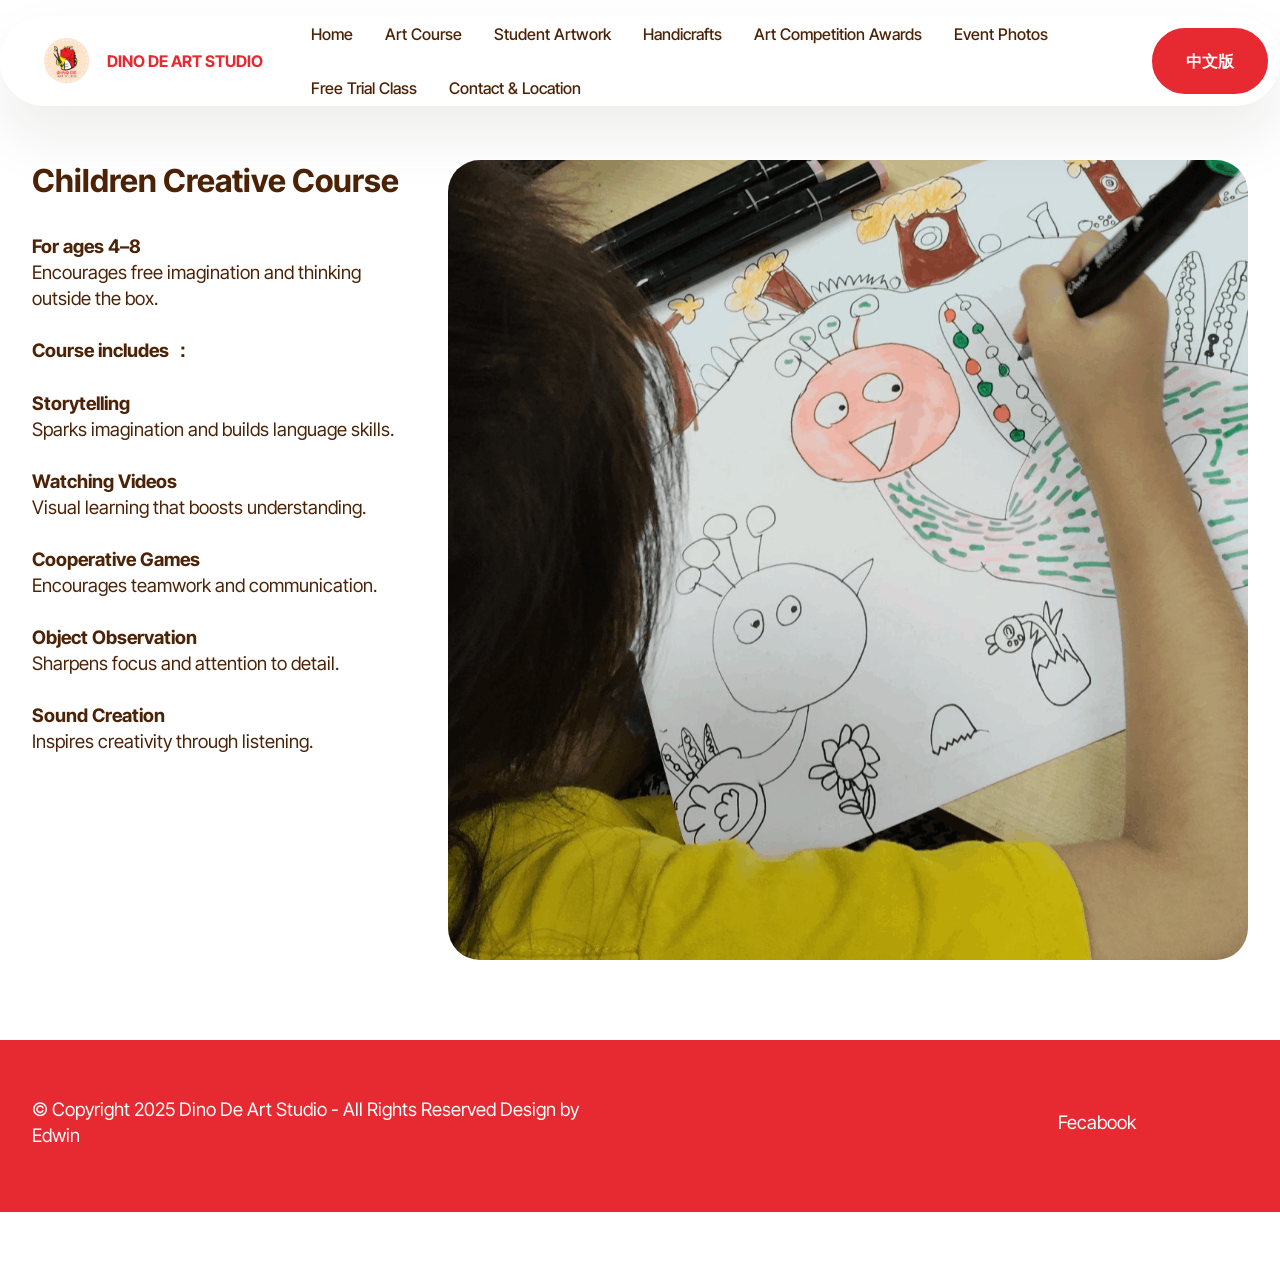
==== commit e95d934c: "create github pages" ====
--- a/page2.html
+++ b/page2.html
@@ -18,7 +18,7 @@
   <link rel="stylesheet" href="assets/theme/css/style.css">
   <link rel="preload" href="https://fonts.googleapis.com/css?family=Inter+Tight:100,200,300,400,500,600,700,800,900,100i,200i,300i,400i,500i,600i,700i,800i,900i&display=swap" as="style" onload="this.onload=null;this.rel='stylesheet'">
   <noscript><link rel="stylesheet" href="https://fonts.googleapis.com/css?family=Inter+Tight:100,200,300,400,500,600,700,800,900,100i,200i,300i,400i,500i,600i,700i,800i,900i&display=swap"></noscript>
-  <link rel="preload" as="style" href="assets/mobirise/css/mbr-additional.css?v=9dsQhM"><link rel="stylesheet" href="assets/mobirise/css/mbr-additional.css?v=9dsQhM" type="text/css">
+  <link rel="preload" as="style" href="assets/mobirise/css/mbr-additional.css?v=Gnbxlk"><link rel="stylesheet" href="assets/mobirise/css/mbr-additional.css?v=Gnbxlk" type="text/css">
 
   
   
@@ -72,7 +72,7 @@
           <h5 class="mbr-section-title mbr-fonts-style mt-0 mb-4 display-2"><strong>Children Creative Course</strong></h5>
           <h6 class="mbr-section-subtitle mbr-fonts-style mt-0 mb-4 display-7"><strong>For ages 4–8</strong><div>
 </div><div>
-</div><div>Encourages free imagination and thinking outside the box.</div><br><br><div><strong>Course includes ：</strong></div><div><strong><br></strong></div><div><strong>Storytelling</strong></div><div>Sparks imagination and builds language skills.</div><div><strong><br></strong></div><div><strong>Watching Videos</strong></div><div>Visual learning that boosts understanding.</div><div><br></div><div><strong>Cooperative Games</strong></div><div>Encourages teamwork and communication.</div><div><strong><br></strong></div><div><strong>Object Observation</strong></div><div>Sharpens focus and attention to detail.</div><div><strong><br></strong></div><div><strong>Sound Creation</strong></div><div>Inspires creativity through listening.</div></h6>
+</div><div>Encourages free imagination and thinking outside the box.</div><br><div><strong>Course includes ：</strong></div><div><strong><br></strong></div><div><strong>Storytelling</strong></div><div>Sparks imagination and builds language skills.</div><div><strong><br></strong></div><div><strong>Watching Videos</strong></div><div>Visual learning that boosts understanding.</div><div><br></div><div><strong>Cooperative Games</strong></div><div>Encourages teamwork and communication.</div><div><strong><br></strong></div><div><strong>Object Observation</strong></div><div>Sharpens focus and attention to detail.</div><div><strong><br></strong></div><div><strong>Sound Creation</strong></div><div>Inspires creativity through listening.</div></h6>
           
         </div>
       </div>
@@ -109,7 +109,7 @@
             </div>
         </div>
     </div>
-</section><section class="display-7" style="padding: 0;align-items: center;justify-content: center;flex-wrap: wrap;    align-content: center;display: flex;position: relative;height: 4rem;"><a href="https://mobiri.se/4250549" style="flex: 1 1;height: 4rem;position: absolute;width: 100%;z-index: 1;"><img alt="" style="height: 4rem;" src="[data-uri]"></a><p style="margin: 0;text-align: center;" class="display-7">&#8204;</p><a style="z-index:1" href="https://mobirise.com/html-builder.html">HTML Website Generator</a></section><script src="assets/bootstrap/js/bootstrap.bundle.min.js"></script>  <script src="assets/smoothscroll/smooth-scroll.js"></script>  <script src="assets/ytplayer/index.js"></script>  <script src="assets/dropdown/js/navbar-dropdown.js"></script>  <script src="assets/theme/js/script.js"></script>  
+</section><section class="display-7" style="padding: 0;align-items: center;justify-content: center;flex-wrap: wrap;    align-content: center;display: flex;position: relative;height: 4rem;"><a href="https://mobiri.se/4250549" style="flex: 1 1;height: 4rem;position: absolute;width: 100%;z-index: 1;"><img alt="" style="height: 4rem;" src="[data-uri]"></a><p style="margin: 0;text-align: center;" class="display-7">&#8204;</p><a style="z-index:1" href="https://mobirise.com/html-builder.html">HTML Creator</a></section><script src="assets/bootstrap/js/bootstrap.bundle.min.js"></script>  <script src="assets/smoothscroll/smooth-scroll.js"></script>  <script src="assets/ytplayer/index.js"></script>  <script src="assets/dropdown/js/navbar-dropdown.js"></script>  <script src="assets/theme/js/script.js"></script>  
   
   
  <div id="scrollToTop" class="scrollToTop mbr-arrow-up"><a style="text-align: center;"><i class="mbr-arrow-up-icon mbr-arrow-up-icon-cm cm-icon cm-icon-smallarrow-up"></i></a></div>
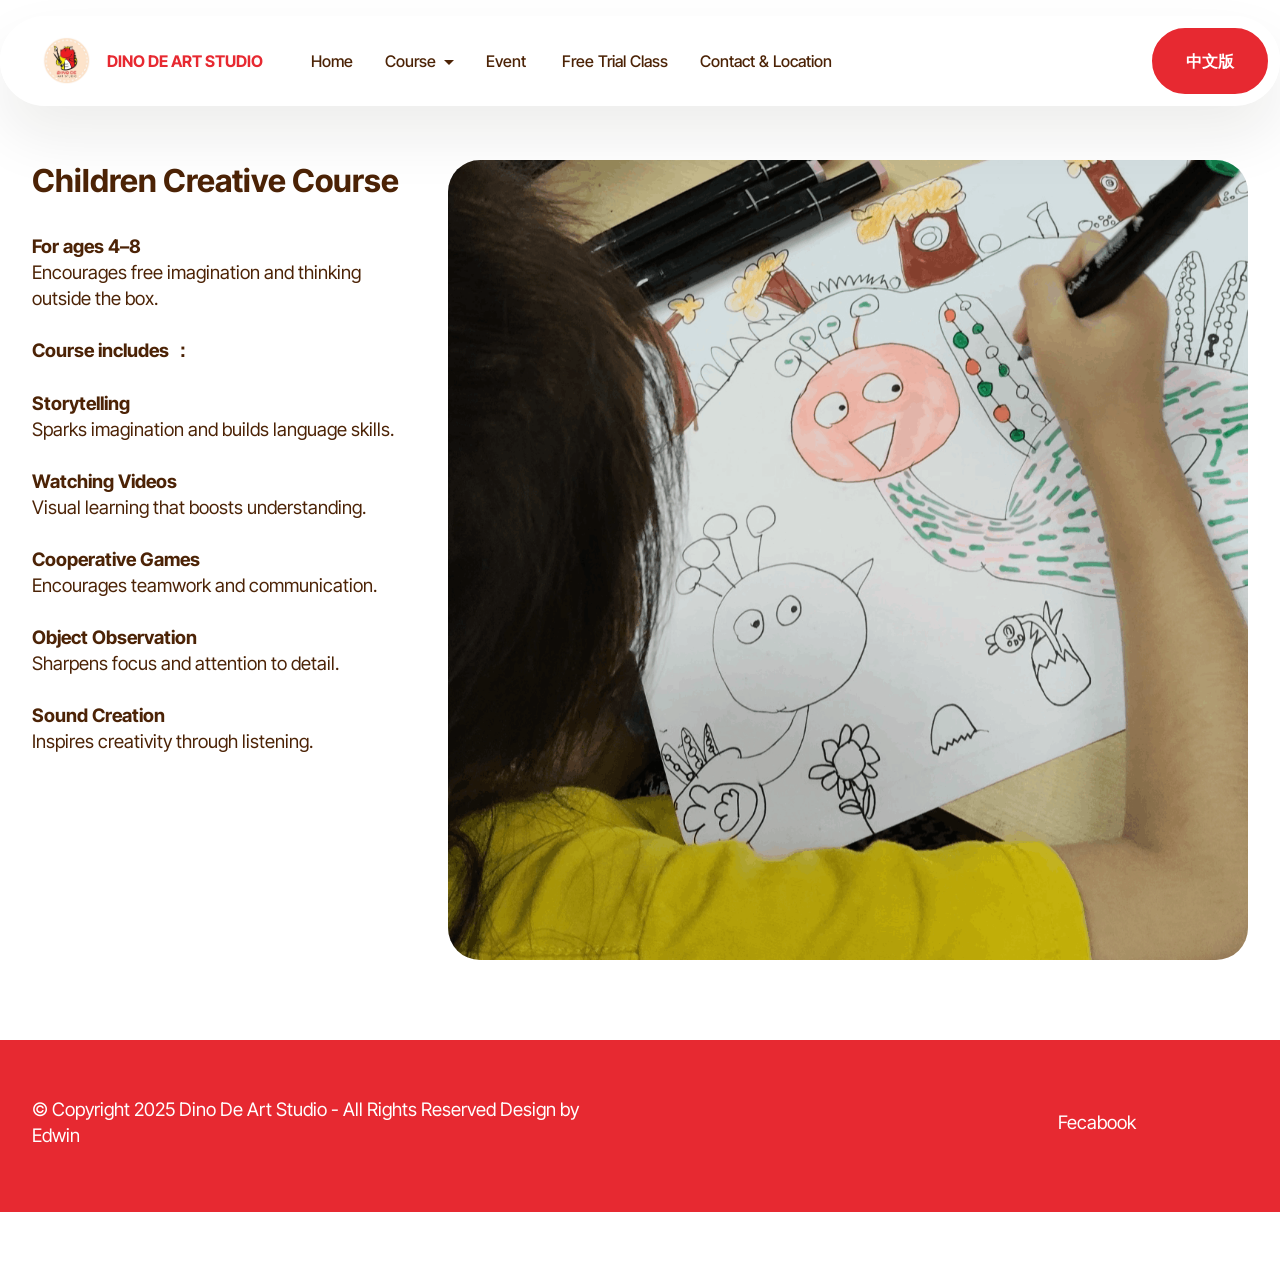
==== commit 2c22dc82: "create github pages" ====
--- a/page2.html
+++ b/page2.html
@@ -18,7 +18,7 @@
   <link rel="stylesheet" href="assets/theme/css/style.css">
   <link rel="preload" href="https://fonts.googleapis.com/css?family=Inter+Tight:100,200,300,400,500,600,700,800,900,100i,200i,300i,400i,500i,600i,700i,800i,900i&display=swap" as="style" onload="this.onload=null;this.rel='stylesheet'">
   <noscript><link rel="stylesheet" href="https://fonts.googleapis.com/css?family=Inter+Tight:100,200,300,400,500,600,700,800,900,100i,200i,300i,400i,500i,600i,700i,800i,900i&display=swap"></noscript>
-  <link rel="preload" as="style" href="assets/mobirise/css/mbr-additional.css?v=Gnbxlk"><link rel="stylesheet" href="assets/mobirise/css/mbr-additional.css?v=Gnbxlk" type="text/css">
+  <link rel="preload" as="style" href="assets/mobirise/css/mbr-additional.css?v=uEZWw6"><link rel="stylesheet" href="assets/mobirise/css/mbr-additional.css?v=uEZWw6" type="text/css">
 
   
   
@@ -50,10 +50,8 @@
 			<div class="collapse navbar-collapse" id="navbarSupportedContent">
 				<ul class="navbar-nav nav-dropdown" data-app-modern-menu="true"><li class="nav-item">
 						<a class="nav-link link text-warning display-4" href="index.html#header01-1l" aria-expanded="false">Home</a>
-					</li><li class="nav-item"><a class="nav-link link text-warning display-4" href="index.html#features04-1">Art Course</a></li><li class="nav-item"><a class="nav-link link text-warning display-4" href="page5.html#gallery05-2y">Student Artwork</a></li><li class="nav-item"><a class="nav-link link text-warning display-4" href="page6.html#gallery05-34">Handicrafts</a></li>
-					<li class="nav-item">
-						<a class="nav-link link text-warning display-4" href="page7.html#gallery01-3g">Art Competition Awards</a>
-					</li><li class="nav-item"><a class="nav-link link text-warning display-4" href="page8.html#gallery05-3v">Event Photos</a></li><li class="nav-item"><a class="nav-link link text-warning display-4" href="index.html#image08-3z">Free Trial Class</a></li><li class="nav-item"><a class="nav-link link text-warning display-4" href="index.html#contacts03-40">Contact &amp; Location</a></li></ul>
+					</li><li class="nav-item dropdown"><a class="nav-link link text-warning dropdown-toggle display-4" href="index.html#features04-1" data-toggle="dropdown-submenu" data-bs-toggle="dropdown" data-bs-auto-close="outside" aria-expanded="false">Course</a><div class="dropdown-menu" aria-labelledby="dropdown-794"><a class="text-warning dropdown-item text-primary display-4" href="page2.html#image08-1p">Children Creative Course</a><a class="text-warning dropdown-item text-primary display-4" href="page3.html#image08-2u">Art Skills Course</a><a class="text-warning dropdown-item text-primary display-4" href="page4.html#image08-2v">Secondary Watercolor Course</a><a class="text-warning dropdown-item text-primary display-4" href="page5.html#gallery05-2y">Student Artwork</a><a class="text-warning dropdown-item text-primary display-4" href="page6.html#gallery05-34">Handicrafts</a><a class="text-warning dropdown-item text-primary display-4" href="page7.html#gallery01-3g">Art Competition Awards</a></div></li>
+					<li class="nav-item"><a class="nav-link link text-warning display-4" href="page8.html#gallery05-3v">Event&nbsp;</a></li><li class="nav-item"><a class="nav-link link text-warning display-4" href="index.html#image08-3z">Free Trial Class</a></li><li class="nav-item"><a class="nav-link link text-warning display-4" href="index.html#contacts03-40">Contact &amp; Location</a></li></ul>
 				
 				<div class="navbar-buttons mbr-section-btn"><a class="btn btn-primary display-4" href="https://edwin0119.github.io/dinodeartstudio/">中文版</a></div>
 			</div>
@@ -109,7 +107,7 @@
             </div>
         </div>
     </div>
-</section><section class="display-7" style="padding: 0;align-items: center;justify-content: center;flex-wrap: wrap;    align-content: center;display: flex;position: relative;height: 4rem;"><a href="https://mobiri.se/4250549" style="flex: 1 1;height: 4rem;position: absolute;width: 100%;z-index: 1;"><img alt="" style="height: 4rem;" src="[data-uri]"></a><p style="margin: 0;text-align: center;" class="display-7">&#8204;</p><a style="z-index:1" href="https://mobirise.com/html-builder.html">HTML Creator</a></section><script src="assets/bootstrap/js/bootstrap.bundle.min.js"></script>  <script src="assets/smoothscroll/smooth-scroll.js"></script>  <script src="assets/ytplayer/index.js"></script>  <script src="assets/dropdown/js/navbar-dropdown.js"></script>  <script src="assets/theme/js/script.js"></script>  
+</section><section class="display-7" style="padding: 0;align-items: center;justify-content: center;flex-wrap: wrap;    align-content: center;display: flex;position: relative;height: 4rem;"><a href="https://mobiri.se/4250549" style="flex: 1 1;height: 4rem;position: absolute;width: 100%;z-index: 1;"><img alt="" style="height: 4rem;" src="[data-uri]"></a><p style="margin: 0;text-align: center;" class="display-7">&#8204;</p><a style="z-index:1" href="https://mobirise.com/builder/no-code-website-builder.html">No Code Website Builder</a></section><script src="assets/bootstrap/js/bootstrap.bundle.min.js"></script>  <script src="assets/smoothscroll/smooth-scroll.js"></script>  <script src="assets/ytplayer/index.js"></script>  <script src="assets/dropdown/js/navbar-dropdown.js"></script>  <script src="assets/theme/js/script.js"></script>  
   
   
  <div id="scrollToTop" class="scrollToTop mbr-arrow-up"><a style="text-align: center;"><i class="mbr-arrow-up-icon mbr-arrow-up-icon-cm cm-icon cm-icon-smallarrow-up"></i></a></div>
